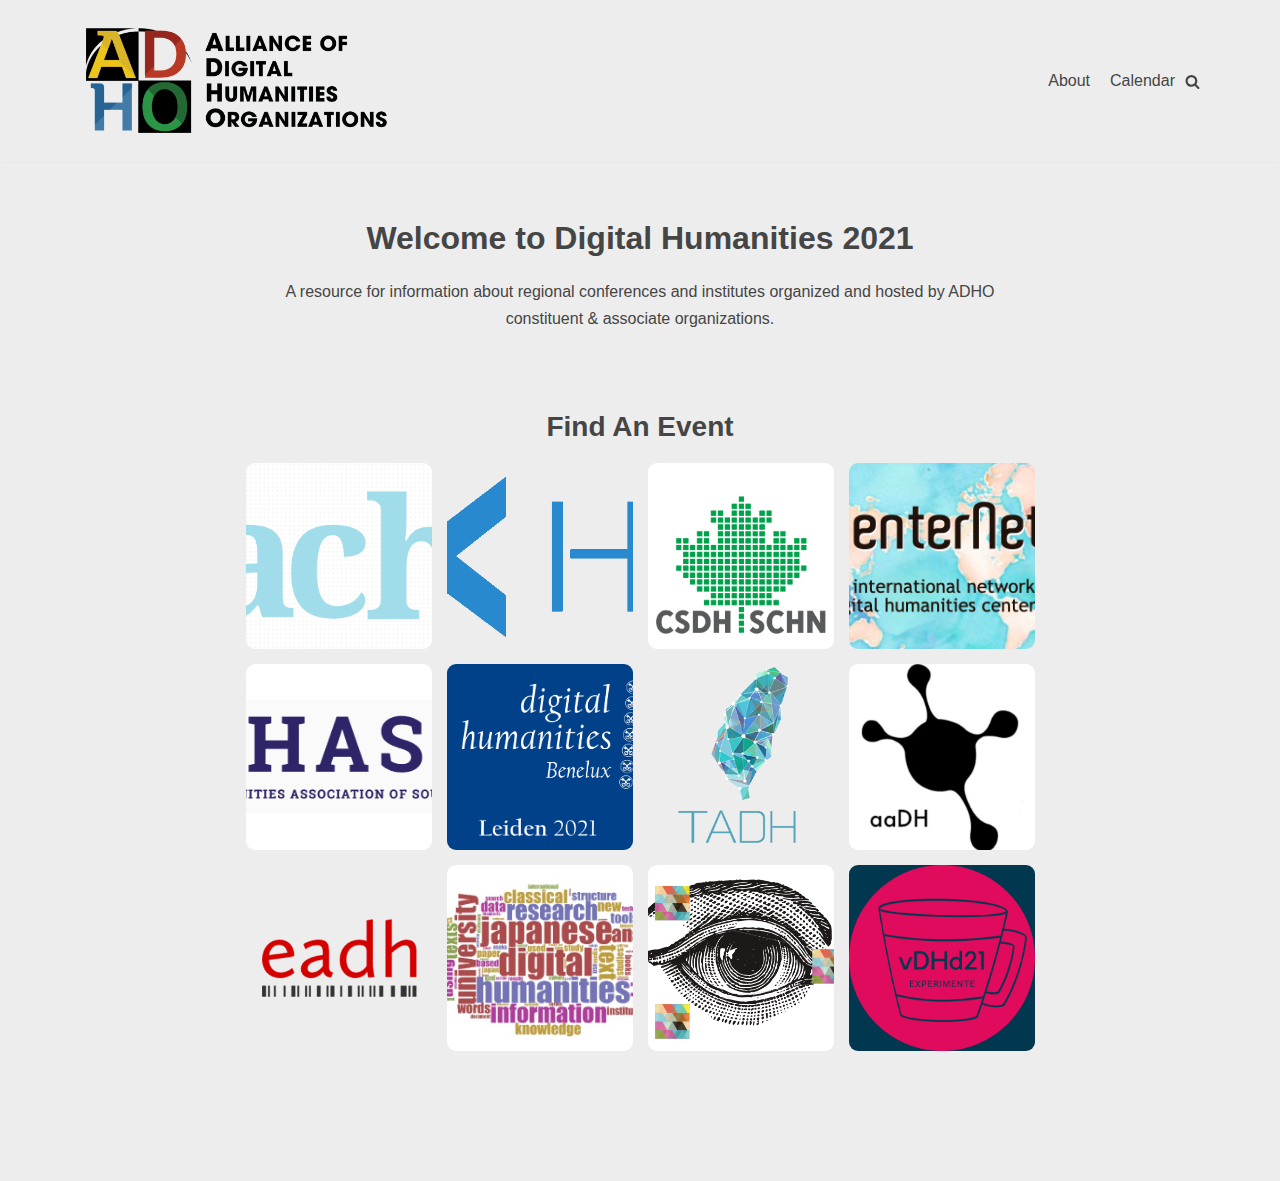
==== index.html @ ff05ca05 "Remove RSS feed" ====
<!DOCTYPE html>
<html lang="en-US">

<head>
	
	<meta charset="UTF-8">
	<meta name="viewport" content="width=device-width, initial-scale=1, minimum-scale=1">
	<link rel="profile" href="http://gmpg.org/xfn/11">
		<title>Digital Humanities 2021</title>
<meta name="robots" content="max-image-preview:large">
<script type="text/javascript">
window._wpemojiSettings = {"baseUrl":"https:\/\/s.w.org\/images\/core\/emoji\/14.0.0\/72x72\/","ext":".png","svgUrl":"https:\/\/s.w.org\/images\/core\/emoji\/14.0.0\/svg\/","svgExt":".svg","source":{"concatemoji":"httpsdh2021.adho.org\/wp-includes\/js\/wp-emoji-release.min.js?ver=6.1.1"}};
/*! This file is auto-generated */
!function(e,a,t){var n,r,o,i=a.createElement("canvas"),p=i.getContext&&i.getContext("2d");function s(e,t){var a=String.fromCharCode,e=(p.clearRect(0,0,i.width,i.height),p.fillText(a.apply(this,e),0,0),i.toDataURL());return p.clearRect(0,0,i.width,i.height),p.fillText(a.apply(this,t),0,0),e===i.toDataURL()}function c(e){var t=a.createElement("script");t.src=e,t.defer=t.type="text/javascript",a.getElementsByTagName("head")[0].appendChild(t)}for(o=Array("flag","emoji"),t.supports={everything:!0,everythingExceptFlag:!0},r=0;r<o.length;r++)t.supports[o[r]]=function(e){if(p&&p.fillText)switch(p.textBaseline="top",p.font="600 32px Arial",e){case"flag":return s([127987,65039,8205,9895,65039],[127987,65039,8203,9895,65039])?!1:!s([55356,56826,55356,56819],[55356,56826,8203,55356,56819])&&!s([55356,57332,56128,56423,56128,56418,56128,56421,56128,56430,56128,56423,56128,56447],[55356,57332,8203,56128,56423,8203,56128,56418,8203,56128,56421,8203,56128,56430,8203,56128,56423,8203,56128,56447]);case"emoji":return!s([129777,127995,8205,129778,127999],[129777,127995,8203,129778,127999])}return!1}(o[r]),t.supports.everything=t.supports.everything&&t.supports[o[r]],"flag"!==o[r]&&(t.supports.everythingExceptFlag=t.supports.everythingExceptFlag&&t.supports[o[r]]);t.supports.everythingExceptFlag=t.supports.everythingExceptFlag&&!t.supports.flag,t.DOMReady=!1,t.readyCallback=function(){t.DOMReady=!0},t.supports.everything||(n=function(){t.readyCallback()},a.addEventListener?(a.addEventListener("DOMContentLoaded",n,!1),e.addEventListener("load",n,!1)):(e.attachEvent("onload",n),a.attachEvent("onreadystatechange",function(){"complete"===a.readyState&&t.readyCallback()})),(e=t.source||{}).concatemoji?c(e.concatemoji):e.wpemoji&&e.twemoji&&(c(e.twemoji),c(e.wpemoji)))}(window,document,window._wpemojiSettings);
</script>
<style type="text/css">img.wp-smiley,
img.emoji {
	display: inline !important;
	border: none !important;
	box-shadow: none !important;
	height: 1em !important;
	width: 1em !important;
	margin: 0 0.07em !important;
	vertical-align: -0.1em !important;
	background: none !important;
	padding: 0 !important;
}</style>
	<style id="vp-dynamic-styles-2anGKs-inline-css" type="text/css">.vp-id-2anGKs .vp-portfolio__items { --vp-items__gap: 15px; } .vp-id-2anGKs .vp-portfolio__items-style-fade { --vp-items-style-fade--image__border-radius: 9px; }</style>
<link rel="stylesheet" id="visual-portfolio-css" href="/wp-content/plugins/visual-portfolio/assets/css/main.min.css?ver=2.21.2" type="text/css" media="all">
<link rel="stylesheet" id="visual-portfolio-layout-tiles-css" href="/wp-content/plugins/visual-portfolio/assets/css/layout-tiles.min.css?ver=2.21.2" type="text/css" media="all">
<link rel="stylesheet" id="simplebar-css" href="/wp-content/plugins/visual-portfolio/assets/vendor/simplebar/dist/simplebar.min.css?ver=5.3.0" type="text/css" media="all">
<link rel="stylesheet" id="visual-portfolio-custom-scrollbar-css" href="/wp-content/plugins/visual-portfolio/assets/css/custom-scrollbar.min.css?ver=2.21.2" type="text/css" media="all">
<link rel="stylesheet" id="visual-portfolio-items-style-fade-css" href="/wp-content/plugins/visual-portfolio/templates/items-list/items-style/fade/style.min.css?ver=2.21.2" type="text/css" media="all">
<link rel="stylesheet" id="visual-portfolio-pagination-minimal-css" href="/wp-content/plugins/visual-portfolio/templates/items-list/pagination/minimal/style.min.css?ver=2.21.2" type="text/css" media="all">
<link rel="stylesheet" id="visual-portfolio-notices-default-css" href="/wp-content/plugins/visual-portfolio/templates/notices/style.min.css?ver=2.21.2" type="text/css" media="all">
<link rel="stylesheet" id="wp-block-library-css" href="/wp-includes/css/dist/block-library/style.min.css?ver=6.1.1" type="text/css" media="all">
<link rel="stylesheet" id="classic-theme-styles-css" href="/wp-includes/css/classic-themes.min.css?ver=1" type="text/css" media="all">
<style id="global-styles-inline-css" type="text/css">body{--wp--preset--color--black: #000000;--wp--preset--color--cyan-bluish-gray: #abb8c3;--wp--preset--color--white: #ffffff;--wp--preset--color--pale-pink: #f78da7;--wp--preset--color--vivid-red: #cf2e2e;--wp--preset--color--luminous-vivid-orange: #ff6900;--wp--preset--color--luminous-vivid-amber: #fcb900;--wp--preset--color--light-green-cyan: #7bdcb5;--wp--preset--color--vivid-green-cyan: #00d084;--wp--preset--color--pale-cyan-blue: #8ed1fc;--wp--preset--color--vivid-cyan-blue: #0693e3;--wp--preset--color--vivid-purple: #9b51e0;--wp--preset--color--neve-link-color: var(--nv-primary-accent);--wp--preset--color--neve-link-hover-color: var(--nv-secondary-accent);--wp--preset--color--nv-site-bg: var(--nv-site-bg);--wp--preset--color--nv-light-bg: var(--nv-light-bg);--wp--preset--color--nv-dark-bg: var(--nv-dark-bg);--wp--preset--color--neve-text-color: var(--nv-text-color);--wp--preset--color--nv-text-dark-bg: var(--nv-text-dark-bg);--wp--preset--color--nv-c-1: var(--nv-c-1);--wp--preset--color--nv-c-2: var(--nv-c-2);--wp--preset--gradient--vivid-cyan-blue-to-vivid-purple: linear-gradient(135deg,rgba(6,147,227,1) 0%,rgb(155,81,224) 100%);--wp--preset--gradient--light-green-cyan-to-vivid-green-cyan: linear-gradient(135deg,rgb(122,220,180) 0%,rgb(0,208,130) 100%);--wp--preset--gradient--luminous-vivid-amber-to-luminous-vivid-orange: linear-gradient(135deg,rgba(252,185,0,1) 0%,rgba(255,105,0,1) 100%);--wp--preset--gradient--luminous-vivid-orange-to-vivid-red: linear-gradient(135deg,rgba(255,105,0,1) 0%,rgb(207,46,46) 100%);--wp--preset--gradient--very-light-gray-to-cyan-bluish-gray: linear-gradient(135deg,rgb(238,238,238) 0%,rgb(169,184,195) 100%);--wp--preset--gradient--cool-to-warm-spectrum: linear-gradient(135deg,rgb(74,234,220) 0%,rgb(151,120,209) 20%,rgb(207,42,186) 40%,rgb(238,44,130) 60%,rgb(251,105,98) 80%,rgb(254,248,76) 100%);--wp--preset--gradient--blush-light-purple: linear-gradient(135deg,rgb(255,206,236) 0%,rgb(152,150,240) 100%);--wp--preset--gradient--blush-bordeaux: linear-gradient(135deg,rgb(254,205,165) 0%,rgb(254,45,45) 50%,rgb(107,0,62) 100%);--wp--preset--gradient--luminous-dusk: linear-gradient(135deg,rgb(255,203,112) 0%,rgb(199,81,192) 50%,rgb(65,88,208) 100%);--wp--preset--gradient--pale-ocean: linear-gradient(135deg,rgb(255,245,203) 0%,rgb(182,227,212) 50%,rgb(51,167,181) 100%);--wp--preset--gradient--electric-grass: linear-gradient(135deg,rgb(202,248,128) 0%,rgb(113,206,126) 100%);--wp--preset--gradient--midnight: linear-gradient(135deg,rgb(2,3,129) 0%,rgb(40,116,252) 100%);--wp--preset--duotone--dark-grayscale: url('#wp-duotone-dark-grayscale');--wp--preset--duotone--grayscale: url('#wp-duotone-grayscale');--wp--preset--duotone--purple-yellow: url('#wp-duotone-purple-yellow');--wp--preset--duotone--blue-red: url('#wp-duotone-blue-red');--wp--preset--duotone--midnight: url('#wp-duotone-midnight');--wp--preset--duotone--magenta-yellow: url('#wp-duotone-magenta-yellow');--wp--preset--duotone--purple-green: url('#wp-duotone-purple-green');--wp--preset--duotone--blue-orange: url('#wp-duotone-blue-orange');--wp--preset--font-size--small: 13px;--wp--preset--font-size--medium: 20px;--wp--preset--font-size--large: 36px;--wp--preset--font-size--x-large: 42px;}.has-black-color{color: var(--wp--preset--color--black) !important;}.has-cyan-bluish-gray-color{color: var(--wp--preset--color--cyan-bluish-gray) !important;}.has-white-color{color: var(--wp--preset--color--white) !important;}.has-pale-pink-color{color: var(--wp--preset--color--pale-pink) !important;}.has-vivid-red-color{color: var(--wp--preset--color--vivid-red) !important;}.has-luminous-vivid-orange-color{color: var(--wp--preset--color--luminous-vivid-orange) !important;}.has-luminous-vivid-amber-color{color: var(--wp--preset--color--luminous-vivid-amber) !important;}.has-light-green-cyan-color{color: var(--wp--preset--color--light-green-cyan) !important;}.has-vivid-green-cyan-color{color: var(--wp--preset--color--vivid-green-cyan) !important;}.has-pale-cyan-blue-color{color: var(--wp--preset--color--pale-cyan-blue) !important;}.has-vivid-cyan-blue-color{color: var(--wp--preset--color--vivid-cyan-blue) !important;}.has-vivid-purple-color{color: var(--wp--preset--color--vivid-purple) !important;}.has-black-background-color{background-color: var(--wp--preset--color--black) !important;}.has-cyan-bluish-gray-background-color{background-color: var(--wp--preset--color--cyan-bluish-gray) !important;}.has-white-background-color{background-color: var(--wp--preset--color--white) !important;}.has-pale-pink-background-color{background-color: var(--wp--preset--color--pale-pink) !important;}.has-vivid-red-background-color{background-color: var(--wp--preset--color--vivid-red) !important;}.has-luminous-vivid-orange-background-color{background-color: var(--wp--preset--color--luminous-vivid-orange) !important;}.has-luminous-vivid-amber-background-color{background-color: var(--wp--preset--color--luminous-vivid-amber) !important;}.has-light-green-cyan-background-color{background-color: var(--wp--preset--color--light-green-cyan) !important;}.has-vivid-green-cyan-background-color{background-color: var(--wp--preset--color--vivid-green-cyan) !important;}.has-pale-cyan-blue-background-color{background-color: var(--wp--preset--color--pale-cyan-blue) !important;}.has-vivid-cyan-blue-background-color{background-color: var(--wp--preset--color--vivid-cyan-blue) !important;}.has-vivid-purple-background-color{background-color: var(--wp--preset--color--vivid-purple) !important;}.has-black-border-color{border-color: var(--wp--preset--color--black) !important;}.has-cyan-bluish-gray-border-color{border-color: var(--wp--preset--color--cyan-bluish-gray) !important;}.has-white-border-color{border-color: var(--wp--preset--color--white) !important;}.has-pale-pink-border-color{border-color: var(--wp--preset--color--pale-pink) !important;}.has-vivid-red-border-color{border-color: var(--wp--preset--color--vivid-red) !important;}.has-luminous-vivid-orange-border-color{border-color: var(--wp--preset--color--luminous-vivid-orange) !important;}.has-luminous-vivid-amber-border-color{border-color: var(--wp--preset--color--luminous-vivid-amber) !important;}.has-light-green-cyan-border-color{border-color: var(--wp--preset--color--light-green-cyan) !important;}.has-vivid-green-cyan-border-color{border-color: var(--wp--preset--color--vivid-green-cyan) !important;}.has-pale-cyan-blue-border-color{border-color: var(--wp--preset--color--pale-cyan-blue) !important;}.has-vivid-cyan-blue-border-color{border-color: var(--wp--preset--color--vivid-cyan-blue) !important;}.has-vivid-purple-border-color{border-color: var(--wp--preset--color--vivid-purple) !important;}.has-vivid-cyan-blue-to-vivid-purple-gradient-background{background: var(--wp--preset--gradient--vivid-cyan-blue-to-vivid-purple) !important;}.has-light-green-cyan-to-vivid-green-cyan-gradient-background{background: var(--wp--preset--gradient--light-green-cyan-to-vivid-green-cyan) !important;}.has-luminous-vivid-amber-to-luminous-vivid-orange-gradient-background{background: var(--wp--preset--gradient--luminous-vivid-amber-to-luminous-vivid-orange) !important;}.has-luminous-vivid-orange-to-vivid-red-gradient-background{background: var(--wp--preset--gradient--luminous-vivid-orange-to-vivid-red) !important;}.has-very-light-gray-to-cyan-bluish-gray-gradient-background{background: var(--wp--preset--gradient--very-light-gray-to-cyan-bluish-gray) !important;}.has-cool-to-warm-spectrum-gradient-background{background: var(--wp--preset--gradient--cool-to-warm-spectrum) !important;}.has-blush-light-purple-gradient-background{background: var(--wp--preset--gradient--blush-light-purple) !important;}.has-blush-bordeaux-gradient-background{background: var(--wp--preset--gradient--blush-bordeaux) !important;}.has-luminous-dusk-gradient-background{background: var(--wp--preset--gradient--luminous-dusk) !important;}.has-pale-ocean-gradient-background{background: var(--wp--preset--gradient--pale-ocean) !important;}.has-electric-grass-gradient-background{background: var(--wp--preset--gradient--electric-grass) !important;}.has-midnight-gradient-background{background: var(--wp--preset--gradient--midnight) !important;}.has-small-font-size{font-size: var(--wp--preset--font-size--small) !important;}.has-medium-font-size{font-size: var(--wp--preset--font-size--medium) !important;}.has-large-font-size{font-size: var(--wp--preset--font-size--large) !important;}.has-x-large-font-size{font-size: var(--wp--preset--font-size--x-large) !important;}
.wp-block-navigation a:where(:not(.wp-element-button)){color: inherit;}
:where(.wp-block-columns.is-layout-flex){gap: 2em;}
.wp-block-pullquote{font-size: 1.5em;line-height: 1.6;}</style>
<link rel="stylesheet" id="ctf_styles-css" href="/wp-content/plugins/custom-twitter-feeds/css/ctf-styles.min.css?ver=2.0.3" type="text/css" media="all">
<link rel="stylesheet" id="neve-style-css" href="/wp-content/themes/neve/assets/css/style-legacy.min.css?ver=3.4.9" type="text/css" media="all">
<style id="neve-style-inline-css" type="text/css">.header-menu-sidebar-inner li.menu-item-nav-search { display: none; }
		[data-row-id] .row { display: flex !important; align-items: center; flex-wrap: unset;}
		@media (max-width: 960px) { .footer--row .row { flex-direction: column; } }
.nv-meta-list li.meta:not(:last-child):after { content:"/" }.nv-meta-list .no-mobile{
			display:none;
		}.nv-meta-list li.last::after{
			content: ""!important;
		}@media (min-width: 769px) {
			.nv-meta-list .no-mobile {
				display: inline-block;
			}
			.nv-meta-list li.last:not(:last-child)::after {
		 		content: "/" !important;
			}
		}
 .container{ max-width: 748px; } .alignfull > [class*="__inner-container"], .alignwide > [class*="__inner-container"]{ max-width:718px;margin:auto } .button.button-primary, button, input[type=button], .btn, input[type="submit"], /* Buttons in navigation */ ul[id^="nv-primary-navigation"] li.button.button-primary > a, .menu li.button.button-primary > a, .wp-block-button.is-style-primary .wp-block-button__link, .wc-block-grid .wp-block-button .wp-block-button__link, form input[type="submit"], form button[type="submit"]{ background-color: var(--nv-primary-accent);color: #ffffff;border-radius:3px 3px 3px 3px;border:none;border-width:1px 1px 1px 1px; } .button.button-primary:hover, ul[id^="nv-primary-navigation"] li.button.button-primary > a:hover, .menu li.button.button-primary > a:hover, .wp-block-button.is-style-primary .wp-block-button__link:hover, .wc-block-grid .wp-block-button .wp-block-button__link:hover, form input[type="submit"]:hover, form button[type="submit"]:hover{ background-color: var(--nv-primary-accent);color: #ffffff; } .button.button-secondary:not(.secondary-default), .wp-block-button.is-style-secondary .wp-block-button__link{ background-color: var(--nv-primary-accent);color: #ffffff;border-radius:3px 3px 3px 3px;border:none;border-width:1px 1px 1px 1px; } .button.button-secondary.secondary-default{ background-color: var(--nv-primary-accent);color: #ffffff;border-radius:3px 3px 3px 3px;border:none;border-width:1px 1px 1px 1px; } .button.button-secondary:not(.secondary-default):hover, .wp-block-button.is-style-secondary .wp-block-button__link:hover{ background-color: var(--nv-primary-accent);color: #ffffff; } .button.button-secondary.secondary-default:hover{ background-color: var(--nv-primary-accent);color: #ffffff; } form input:read-write, form textarea, form select, form select option, form.wp-block-search input.wp-block-search__input, .widget select{ color: var(--nv-text-color); } form.search-form input:read-write{ padding-right:45px !important; } .global-styled{ --bgcolor: var(--nv-site-bg); } .header-main-inner,.header-main-inner a:not(.button),.header-main-inner .navbar-toggle{ color: var(--nv-text-color); } .header-main-inner .nv-icon svg,.header-main-inner .nv-contact-list svg{ fill: var(--nv-text-color); } .header-main-inner .icon-bar{ background-color: var(--nv-text-color); } .hfg_header .header-main-inner .nav-ul .sub-menu{ background-color: var(--nv-site-bg); } .hfg_header .header-main-inner{ background-color: var(--nv-site-bg); } .header-menu-sidebar .header-menu-sidebar-bg,.header-menu-sidebar .header-menu-sidebar-bg a:not(.button),.header-menu-sidebar .header-menu-sidebar-bg .navbar-toggle{ color: var(--nv-text-color); } .header-menu-sidebar .header-menu-sidebar-bg .nv-icon svg,.header-menu-sidebar .header-menu-sidebar-bg .nv-contact-list svg{ fill: var(--nv-text-color); } .header-menu-sidebar .header-menu-sidebar-bg .icon-bar{ background-color: var(--nv-text-color); } .hfg_header .header-menu-sidebar .header-menu-sidebar-bg .nav-ul .sub-menu{ background-color: var(--nv-site-bg); } .hfg_header .header-menu-sidebar .header-menu-sidebar-bg{ background-color: var(--nv-site-bg); } .header-menu-sidebar{ width: 360px; } .builder-item--logo .site-logo img{ max-width: 150px; } .builder-item--logo .site-logo{ padding:10px 0px 10px 0px; } .builder-item--logo{ margin:0px 0px 0px 0px; } .builder-item--nav-icon .navbar-toggle{ padding:10px 15px 10px 15px; } .builder-item--nav-icon{ margin:0px 0px 0px 0px; } .builder-item--primary-menu .nav-menu-primary > .nav-ul li:not(.woocommerce-mini-cart-item) > a,.builder-item--primary-menu .nav-menu-primary > .nav-ul .has-caret > a,.builder-item--primary-menu .nav-menu-primary > .nav-ul .neve-mm-heading span,.builder-item--primary-menu .nav-menu-primary > .nav-ul .has-caret{ color: var(--nv-text-color); } .builder-item--primary-menu .nav-menu-primary > .nav-ul li:not(.woocommerce-mini-cart-item) > a:after,.builder-item--primary-menu .nav-menu-primary > .nav-ul li > .has-caret > a:after{ background-color: var(--nv-secondary-accent); } .builder-item--primary-menu .nav-menu-primary > .nav-ul li:not(.woocommerce-mini-cart-item):hover > a,.builder-item--primary-menu .nav-menu-primary > .nav-ul li:hover > .has-caret > a,.builder-item--primary-menu .nav-menu-primary > .nav-ul li:hover > .has-caret{ color: var(--nv-secondary-accent); } .builder-item--primary-menu .nav-menu-primary > .nav-ul li:hover > .has-caret svg{ fill: var(--nv-secondary-accent); } .builder-item--primary-menu .nav-menu-primary > .nav-ul li.current-menu-item > a,.builder-item--primary-menu .nav-menu-primary > .nav-ul li.current_page_item > a,.builder-item--primary-menu .nav-menu-primary > .nav-ul li.current_page_item > .has-caret > a{ color: var(--nv-primary-accent); } .builder-item--primary-menu .nav-menu-primary > .nav-ul li.current-menu-item > .has-caret svg{ fill: var(--nv-primary-accent); } .builder-item--primary-menu .nav-ul > li:not(:last-of-type){ margin-right:20px; } .builder-item--primary-menu .style-full-height .nav-ul li:not(.menu-item-nav-search):not(.menu-item-nav-cart):hover > a:after{ width: calc(100% + 20px); } .builder-item--primary-menu .nav-ul li a, .builder-item--primary-menu .neve-mm-heading span{ min-height: 25px; } .builder-item--primary-menu{ font-size: 1em; line-height: 1.6em; letter-spacing: 0px; font-weight: 500; text-transform: none;padding:0px 0px 0px 0px;margin:0px 0px 0px 0px; } .builder-item--primary-menu svg{ width: 1em;height: 1em; } .builder-item--header_search_responsive a.nv-search.nv-icon > svg{ width: 15px;height: 15px; } .builder-item--header_search_responsive input[type=submit],.builder-item--header_search_responsive .nv-search-icon-wrap{ width: 14px; } .builder-item--header_search_responsive .nv-nav-search .search-form input[type=search]{ height: 40px; font-size: 14px;padding-right:50px;border-width:1px 1px 1px 1px;border-radius:1px 1px 1px 1px; } .builder-item--header_search_responsive .nv-search-icon-wrap .nv-icon svg{ width: 14px;height: 14px; } .builder-item--header_search_responsive .close-responsive-search svg{ width: 14px;height: 14px; } .builder-item--header_search_responsive{ padding:0px 10px 0px 10px;margin:0px 0px 0px 0px; } .footer-bottom-inner{ background-color: var(--nv-site-bg); } .footer-bottom-inner,.footer-bottom-inner a:not(.button),.footer-bottom-inner .navbar-toggle{ color: var(--nv-text-color); } .footer-bottom-inner .nv-icon svg,.footer-bottom-inner .nv-contact-list svg{ fill: var(--nv-text-color); } .footer-bottom-inner .icon-bar{ background-color: var(--nv-text-color); } .footer-bottom-inner .nav-ul .sub-menu{ background-color: var(--nv-site-bg); } @media(min-width: 576px){ .container{ max-width: 992px; } .header-menu-sidebar{ width: 360px; } .builder-item--logo .site-logo img{ max-width: 250px; } .builder-item--logo .site-logo{ padding:10px 0px 10px 0px; } .builder-item--logo{ margin:0px 0px 0px 0px; } .builder-item--nav-icon .navbar-toggle{ padding:10px 15px 10px 15px; } .builder-item--nav-icon{ margin:0px 0px 0px 0px; } .builder-item--primary-menu .nav-ul > li:not(:last-of-type){ margin-right:20px; } .builder-item--primary-menu .style-full-height .nav-ul li:not(.menu-item-nav-search):not(.menu-item-nav-cart):hover > a:after{ width: calc(100% + 20px); } .builder-item--primary-menu .nav-ul li a, .builder-item--primary-menu .neve-mm-heading span{ min-height: 25px; } .builder-item--primary-menu{ font-size: 1em; line-height: 1.6em; letter-spacing: 0px;padding:0px 0px 0px 0px;margin:0px 0px 0px 0px; } .builder-item--primary-menu svg{ width: 1em;height: 1em; } .builder-item--header_search_responsive input[type=submit],.builder-item--header_search_responsive .nv-search-icon-wrap{ width: 14px; } .builder-item--header_search_responsive .nv-nav-search .search-form input[type=search]{ height: 40px; font-size: 14px;padding-right:50px;border-width:1px 1px 1px 1px;border-radius:1px 1px 1px 1px; } .builder-item--header_search_responsive .nv-search-icon-wrap .nv-icon svg{ width: 14px;height: 14px; } .builder-item--header_search_responsive .close-responsive-search svg{ width: 14px;height: 14px; } .builder-item--header_search_responsive{ padding:0px 10px 0px 10px;margin:0px 0px 0px 0px; } }@media(min-width: 960px){ .container{ max-width: 1170px; } #content .container .col, #content .container-fluid .col{ max-width: 70%; } .alignfull > [class*="__inner-container"], .alignwide > [class*="__inner-container"]{ max-width:789px } .container-fluid .alignfull > [class*="__inner-container"], .container-fluid .alignwide > [class*="__inner-container"]{ max-width:calc(70% + 15px) } .nv-sidebar-wrap, .nv-sidebar-wrap.shop-sidebar{ max-width: 30%; } .header-menu-sidebar{ width: 360px; } .builder-item--logo .site-logo img{ max-width: 350px; } .builder-item--logo .site-logo{ padding:10px 0px 10px 0px; } .builder-item--logo{ margin:0px 0px 0px 0px; } .builder-item--nav-icon .navbar-toggle{ padding:10px 15px 10px 15px; } .builder-item--nav-icon{ margin:0px 0px 0px 0px; } .builder-item--primary-menu .nav-ul > li:not(:last-of-type){ margin-right:20px; } .builder-item--primary-menu .style-full-height .nav-ul li:not(.menu-item-nav-search):not(.menu-item-nav-cart) > a:after{ left:-10px;right:-10px } .builder-item--primary-menu .style-full-height .nav-ul li:not(.menu-item-nav-search):not(.menu-item-nav-cart):hover > a:after{ width: calc(100% + 20px); } .builder-item--primary-menu .nav-ul li a, .builder-item--primary-menu .neve-mm-heading span{ min-height: 25px; } .builder-item--primary-menu{ font-size: 1em; line-height: 1.6em; letter-spacing: 0px;padding:0px 0px 0px 0px;margin:0px 0px 0px 0px; } .builder-item--primary-menu svg{ width: 1em;height: 1em; } .builder-item--header_search_responsive input[type=submit],.builder-item--header_search_responsive .nv-search-icon-wrap{ width: 14px; } .builder-item--header_search_responsive .nv-nav-search .search-form input[type=search]{ height: 40px; font-size: 14px;padding-right:50px;border-width:1px 1px 1px 1px;border-radius:1px 1px 1px 1px; } .builder-item--header_search_responsive .nv-search-icon-wrap .nv-icon svg{ width: 14px;height: 14px; } .builder-item--header_search_responsive .close-responsive-search svg{ width: 14px;height: 14px; } .builder-item--header_search_responsive{ padding:0px 10px 0px 10px;margin:0px 0px 0px 0px; } }:root{--nv-primary-accent:#286493;--nv-secondary-accent:#95271e;--nv-site-bg:#ededed;--nv-light-bg:#ededed;--nv-dark-bg:#555555;--nv-text-color:#454545;--nv-text-dark-bg:#ededed;--nv-c-1:#236934;--nv-c-2:#dab428;--nv-fallback-ff:Arial, Helvetica, sans-serif;}</style>
<link rel="stylesheet" id="simcal-qtip-css" href="/wp-content/plugins/google-calendar-events/assets/css/vendor/jquery.qtip.min.css?ver=3.1.36" type="text/css" media="all">
<link rel="stylesheet" id="simcal-default-calendar-grid-css" href="/wp-content/plugins/google-calendar-events/assets/css/default-calendar-grid.min.css?ver=3.1.36" type="text/css" media="all">
<link rel="stylesheet" id="simcal-default-calendar-list-css" href="/wp-content/plugins/google-calendar-events/assets/css/default-calendar-list.min.css?ver=3.1.36" type="text/css" media="all">
<script type="text/javascript" src="/wp-includes/js/jquery/jquery.min.js?ver=3.6.1" id="jquery-core-js"></script>
<script type="text/javascript" src="/wp-includes/js/jquery/jquery-migrate.min.js?ver=3.3.2" id="jquery-migrate-js"></script>
<link rel="https://api.w.org/" href="/wp-json/">
<link rel="alternate" type="application/json" href="/wp-json/wp/v2/pages/111">
<link rel="EditURI" type="application/rsd+xml" title="RSD" href="/xmlrpc.php?rsd">
<link rel="wlwmanifest" type="application/wlwmanifest+xml" href="/wp-includes/wlwmanifest.xml">
<meta name="generator" content="WordPress 6.1.1">
<link rel="canonical" href="/">
<link rel="shortlink" href="/">
<link rel="alternate" type="application/json+oembed" href="/wp-json/oembed/1.0/embed?url=https%3A%2F%2F%2F">
<link rel="alternate" type="text/xml+oembed" href="/wp-json/oembed/1.0/embed?url=https%3A%2F%2F%2F&#038;format=xml">
<script type="text/javascript">
/* <![CDATA[ */
var VPData = {"__":{"couldnt_retrieve_vp":"Couldn't retrieve Visual Portfolio ID.","pswp_close":"Close (Esc)","pswp_share":"Share","pswp_fs":"Toggle fullscreen","pswp_zoom":"Zoom in\/out","pswp_prev":"Previous (arrow left)","pswp_next":"Next (arrow right)","pswp_share_fb":"Share on Facebook","pswp_share_tw":"Tweet","pswp_share_pin":"Pin it","fancybox_close":"Close","fancybox_next":"Next","fancybox_prev":"Previous","fancybox_error":"The requested content cannot be loaded. <br \/> Please try again later.","fancybox_play_start":"Start slideshow","fancybox_play_stop":"Pause slideshow","fancybox_full_screen":"Full screen","fancybox_thumbs":"Thumbnails","fancybox_download":"Download","fancybox_share":"Share","fancybox_zoom":"Zoom"},"settingsPopupGallery":{"enable_on_wordpress_images":false,"vendor":"fancybox","deep_linking":false,"deep_linking_url_to_share_images":false,"show_arrows":true,"show_counter":true,"show_zoom_button":true,"show_fullscreen_button":true,"show_share_button":true,"show_close_button":true,"show_thumbs":true,"show_download_button":false,"show_slideshow":false,"click_to_zoom":true},"screenSizes":[320,576,768,992,1200]};
/* ]]> */
</script>
        <noscript>
            <style type="text/css">.vp-portfolio__preloader-wrap{display:none}.vp-portfolio__items-wrap,.vp-portfolio__filter-wrap,.vp-portfolio__sort-wrap,.vp-portfolio__pagination-wrap{visibility:visible;opacity:1}.vp-portfolio__item .vp-portfolio__item-img noscript+img{display:none}.vp-portfolio__thumbnails-wrap{display:none}</style>
        </noscript>
        <link rel="icon" href="/wp-content/uploads/2021/03/cropped-cropped-adho-logo-square-32x32.png" sizes="32x32">
<link rel="icon" href="/wp-content/uploads/2021/03/cropped-cropped-adho-logo-square-192x192.png" sizes="192x192">
<link rel="apple-touch-icon" href="/wp-content/uploads/2021/03/cropped-cropped-adho-logo-square-180x180.png">
<meta name="msapplication-TileImage" content="/wp-content/uploads/2021/03/cropped-cropped-adho-logo-square-270x270.png">

	</head>

<body class="home page-template-default page page-id-111 wp-custom-logo  nv-sidebar-full-width nv-without-title menu_sidebar_slide_left" id="neve_body">
<svg xmlns="http://www.w3.org/2000/svg" viewbox="0 0 0 0" width="0" height="0" focusable="false" role="none" style="visibility: hidden; position: absolute; left: -9999px; overflow: hidden;"><defs><filter id="wp-duotone-dark-grayscale"><fecolormatrix color-interpolation-filters="sRGB" type="matrix" values=" .299 .587 .114 0 0 .299 .587 .114 0 0 .299 .587 .114 0 0 .299 .587 .114 0 0 "></fecolormatrix><fecomponenttransfer color-interpolation-filters="sRGB"><fefuncr type="table" tablevalues="0 0.49803921568627"></fefuncr><fefuncg type="table" tablevalues="0 0.49803921568627"></fefuncg><fefuncb type="table" tablevalues="0 0.49803921568627"></fefuncb><fefunca type="table" tablevalues="1 1"></fefunca></fecomponenttransfer><fecomposite in2="SourceGraphic" operator="in"></fecomposite></filter></defs></svg><svg xmlns="http://www.w3.org/2000/svg" viewbox="0 0 0 0" width="0" height="0" focusable="false" role="none" style="visibility: hidden; position: absolute; left: -9999px; overflow: hidden;"><defs><filter id="wp-duotone-grayscale"><fecolormatrix color-interpolation-filters="sRGB" type="matrix" values=" .299 .587 .114 0 0 .299 .587 .114 0 0 .299 .587 .114 0 0 .299 .587 .114 0 0 "></fecolormatrix><fecomponenttransfer color-interpolation-filters="sRGB"><fefuncr type="table" tablevalues="0 1"></fefuncr><fefuncg type="table" tablevalues="0 1"></fefuncg><fefuncb type="table" tablevalues="0 1"></fefuncb><fefunca type="table" tablevalues="1 1"></fefunca></fecomponenttransfer><fecomposite in2="SourceGraphic" operator="in"></fecomposite></filter></defs></svg><svg xmlns="http://www.w3.org/2000/svg" viewbox="0 0 0 0" width="0" height="0" focusable="false" role="none" style="visibility: hidden; position: absolute; left: -9999px; overflow: hidden;"><defs><filter id="wp-duotone-purple-yellow"><fecolormatrix color-interpolation-filters="sRGB" type="matrix" values=" .299 .587 .114 0 0 .299 .587 .114 0 0 .299 .587 .114 0 0 .299 .587 .114 0 0 "></fecolormatrix><fecomponenttransfer color-interpolation-filters="sRGB"><fefuncr type="table" tablevalues="0.54901960784314 0.98823529411765"></fefuncr><fefuncg type="table" tablevalues="0 1"></fefuncg><fefuncb type="table" tablevalues="0.71764705882353 0.25490196078431"></fefuncb><fefunca type="table" tablevalues="1 1"></fefunca></fecomponenttransfer><fecomposite in2="SourceGraphic" operator="in"></fecomposite></filter></defs></svg><svg xmlns="http://www.w3.org/2000/svg" viewbox="0 0 0 0" width="0" height="0" focusable="false" role="none" style="visibility: hidden; position: absolute; left: -9999px; overflow: hidden;"><defs><filter id="wp-duotone-blue-red"><fecolormatrix color-interpolation-filters="sRGB" type="matrix" values=" .299 .587 .114 0 0 .299 .587 .114 0 0 .299 .587 .114 0 0 .299 .587 .114 0 0 "></fecolormatrix><fecomponenttransfer color-interpolation-filters="sRGB"><fefuncr type="table" tablevalues="0 1"></fefuncr><fefuncg type="table" tablevalues="0 0.27843137254902"></fefuncg><fefuncb type="table" tablevalues="0.5921568627451 0.27843137254902"></fefuncb><fefunca type="table" tablevalues="1 1"></fefunca></fecomponenttransfer><fecomposite in2="SourceGraphic" operator="in"></fecomposite></filter></defs></svg><svg xmlns="http://www.w3.org/2000/svg" viewbox="0 0 0 0" width="0" height="0" focusable="false" role="none" style="visibility: hidden; position: absolute; left: -9999px; overflow: hidden;"><defs><filter id="wp-duotone-midnight"><fecolormatrix color-interpolation-filters="sRGB" type="matrix" values=" .299 .587 .114 0 0 .299 .587 .114 0 0 .299 .587 .114 0 0 .299 .587 .114 0 0 "></fecolormatrix><fecomponenttransfer color-interpolation-filters="sRGB"><fefuncr type="table" tablevalues="0 0"></fefuncr><fefuncg type="table" tablevalues="0 0.64705882352941"></fefuncg><fefuncb type="table" tablevalues="0 1"></fefuncb><fefunca type="table" tablevalues="1 1"></fefunca></fecomponenttransfer><fecomposite in2="SourceGraphic" operator="in"></fecomposite></filter></defs></svg><svg xmlns="http://www.w3.org/2000/svg" viewbox="0 0 0 0" width="0" height="0" focusable="false" role="none" style="visibility: hidden; position: absolute; left: -9999px; overflow: hidden;"><defs><filter id="wp-duotone-magenta-yellow"><fecolormatrix color-interpolation-filters="sRGB" type="matrix" values=" .299 .587 .114 0 0 .299 .587 .114 0 0 .299 .587 .114 0 0 .299 .587 .114 0 0 "></fecolormatrix><fecomponenttransfer color-interpolation-filters="sRGB"><fefuncr type="table" tablevalues="0.78039215686275 1"></fefuncr><fefuncg type="table" tablevalues="0 0.94901960784314"></fefuncg><fefuncb type="table" tablevalues="0.35294117647059 0.47058823529412"></fefuncb><fefunca type="table" tablevalues="1 1"></fefunca></fecomponenttransfer><fecomposite in2="SourceGraphic" operator="in"></fecomposite></filter></defs></svg><svg xmlns="http://www.w3.org/2000/svg" viewbox="0 0 0 0" width="0" height="0" focusable="false" role="none" style="visibility: hidden; position: absolute; left: -9999px; overflow: hidden;"><defs><filter id="wp-duotone-purple-green"><fecolormatrix color-interpolation-filters="sRGB" type="matrix" values=" .299 .587 .114 0 0 .299 .587 .114 0 0 .299 .587 .114 0 0 .299 .587 .114 0 0 "></fecolormatrix><fecomponenttransfer color-interpolation-filters="sRGB"><fefuncr type="table" tablevalues="0.65098039215686 0.40392156862745"></fefuncr><fefuncg type="table" tablevalues="0 1"></fefuncg><fefuncb type="table" tablevalues="0.44705882352941 0.4"></fefuncb><fefunca type="table" tablevalues="1 1"></fefunca></fecomponenttransfer><fecomposite in2="SourceGraphic" operator="in"></fecomposite></filter></defs></svg><svg xmlns="http://www.w3.org/2000/svg" viewbox="0 0 0 0" width="0" height="0" focusable="false" role="none" style="visibility: hidden; position: absolute; left: -9999px; overflow: hidden;"><defs><filter id="wp-duotone-blue-orange"><fecolormatrix color-interpolation-filters="sRGB" type="matrix" values=" .299 .587 .114 0 0 .299 .587 .114 0 0 .299 .587 .114 0 0 .299 .587 .114 0 0 "></fecolormatrix><fecomponenttransfer color-interpolation-filters="sRGB"><fefuncr type="table" tablevalues="0.098039215686275 1"></fefuncr><fefuncg type="table" tablevalues="0 0.66274509803922"></fefuncg><fefuncb type="table" tablevalues="0.84705882352941 0.41960784313725"></fefuncb><fefunca type="table" tablevalues="1 1"></fefunca></fecomponenttransfer><fecomposite in2="SourceGraphic" operator="in"></fecomposite></filter></defs></svg><div class="wrapper">
	
	<header class="header">
		<a class="neve-skip-link show-on-focus" href="#content">
			Skip to content		</a>
		<div id="header-grid" class="hfg_header site-header">
	
<nav class="header--row header-main hide-on-mobile hide-on-tablet layout-full-contained nv-navbar header--row" data-row-id="main" data-show-on="desktop">

	<div class="header--row-inner header-main-inner">
		<div class="container">
			<div class="row row--wrapper" data-section="hfg_header_layout_main">
				<div class="builder-item hfg-item-first col-4 desktop-left">
<div class="item--inner builder-item--logo" data-section="title_tagline" data-item-id="logo">
	
<div class="site-logo">
	<a class="brand" href="/" title="Digital Humanities 2021" aria-label="Digital Humanities 2021"><img width="5400" height="1950" src="/wp-content/uploads/2021/03/adho-logo_transparent.png" class="neve-site-logo skip-lazy" alt="" decoding="async" loading="lazy" data-variant="logo" srcset="/wp-content/uploads/2021/03/adho-logo_transparent.png 5400w, /wp-content/uploads/2021/03/adho-logo_transparent-300x108.png 300w, /wp-content/uploads/2021/03/adho-logo_transparent-1024x370.png 1024w, /wp-content/uploads/2021/03/adho-logo_transparent-768x277.png 768w, /wp-content/uploads/2021/03/adho-logo_transparent-500x181.png 500w, /wp-content/uploads/2021/03/adho-logo_transparent-800x289.png 800w, /wp-content/uploads/2021/03/adho-logo_transparent-1280x462.png 1280w, /wp-content/uploads/2021/03/adho-logo_transparent-1920x693.png 1920w, /wp-content/uploads/2021/03/adho-logo_transparent-1536x555.png 1536w, /wp-content/uploads/2021/03/adho-logo_transparent-2048x740.png 2048w" sizes="(max-width: 5400px) 100vw, 5400px"></a>
</div>

	</div>

</div>
<div class="builder-item has-nav hfg-item-last col-8 desktop-right hfg-is-group">
<div class="item--inner builder-item--primary-menu has_menu" data-section="header_menu_primary" data-item-id="primary-menu">
	<div class="nv-nav-wrap">
	<div role="navigation" class="nav-menu-primary" aria-label="Primary Menu">

		<ul id="nv-primary-navigation-main" class="primary-menu-ul nav-ul menu-">
<li id="menu-item-200" class="menu-item menu-item-type-post_type menu-item-object-page menu-item-200"><a href="/about/">About</a></li>
<li id="menu-item-268" class="menu-item menu-item-type-custom menu-item-object-custom menu-item-268"><a href="/calendar/calendar/">Calendar</a></li>
</ul>	</div>
</div>

	</div>

<div class="item--inner builder-item--header_search_responsive" data-section="header_search_responsive" data-item-id="header_search_responsive">
	<div class="nv-search-icon-component">
	<div class="menu-item-nav-search canvas">
		<a aria-label="Search" href="#" class="nv-icon nv-search">
				<svg width="15" height="15" viewbox="0 0 1792 1792" xmlns="http://www.w3.org/2000/svg"><path d="M1216 832q0-185-131.5-316.5t-316.5-131.5-316.5 131.5-131.5 316.5 131.5 316.5 316.5 131.5 316.5-131.5 131.5-316.5zm512 832q0 52-38 90t-90 38q-54 0-90-38l-343-342q-179 124-399 124-143 0-273.5-55.5t-225-150-150-225-55.5-273.5 55.5-273.5 150-225 225-150 273.5-55.5 273.5 55.5 225 150 150 225 55.5 273.5q0 220-124 399l343 343q37 37 37 90z"></path></svg>
			</a>		<div class="nv-nav-search" aria-label="search">
			<div class="form-wrap container responsive-search">
				
<form role="search" method="get" class="search-form" action="https://dh2021.adho.org/">
	<label>
		<span class="screen-reader-text">Search for...</span>
	</label>
	<input type="search" class="search-field" aria-label="Search" placeholder="Search for..." value="" name="s">
	<button type="submit" class="search-submit nv-submit" aria-label="Search">
		<span class="nv-search-icon-wrap">
			<span class="nv-icon nv-search">
				<svg width="15" height="15" viewbox="0 0 1792 1792" xmlns="http://www.w3.org/2000/svg"><path d="M1216 832q0-185-131.5-316.5t-316.5-131.5-316.5 131.5-131.5 316.5 131.5 316.5 316.5 131.5 316.5-131.5 131.5-316.5zm512 832q0 52-38 90t-90 38q-54 0-90-38l-343-342q-179 124-399 124-143 0-273.5-55.5t-225-150-150-225-55.5-273.5 55.5-273.5 150-225 225-150 273.5-55.5 273.5 55.5 225 150 150 225 55.5 273.5q0 220-124 399l343 343q37 37 37 90z"></path></svg>
			</span></span>
	</button>
	</form>
			</div>
							<div class="close-container container responsive-search">
					<button class="close-responsive-search" aria-label="Close">
						<svg width="50" height="50" viewbox="0 0 20 20" fill="#555555"><path d="M14.95 6.46L11.41 10l3.54 3.54l-1.41 1.41L10 11.42l-3.53 3.53l-1.42-1.42L8.58 10L5.05 6.47l1.42-1.42L10 8.58l3.54-3.53z"></path></svg>
					</button>
				</div>
					</div>
	</div>
</div>
	</div>

</div>							</div>
		</div>
	</div>
</nav>


<nav class="header--row header-main hide-on-desktop layout-full-contained nv-navbar header--row" data-row-id="main" data-show-on="mobile">

	<div class="header--row-inner header-main-inner">
		<div class="container">
			<div class="row row--wrapper" data-section="hfg_header_layout_main">
				<div class="builder-item hfg-item-first col-8 tablet-left mobile-left">
<div class="item--inner builder-item--logo" data-section="title_tagline" data-item-id="logo">
	
<div class="site-logo">
	<a class="brand" href="/" title="Digital Humanities 2021" aria-label="Digital Humanities 2021"><img width="5400" height="1950" src="/wp-content/uploads/2021/03/adho-logo_transparent.png" class="neve-site-logo skip-lazy" alt="" decoding="async" loading="lazy" data-variant="logo" srcset="/wp-content/uploads/2021/03/adho-logo_transparent.png 5400w, /wp-content/uploads/2021/03/adho-logo_transparent-300x108.png 300w, /wp-content/uploads/2021/03/adho-logo_transparent-1024x370.png 1024w, /wp-content/uploads/2021/03/adho-logo_transparent-768x277.png 768w, /wp-content/uploads/2021/03/adho-logo_transparent-500x181.png 500w, /wp-content/uploads/2021/03/adho-logo_transparent-800x289.png 800w, /wp-content/uploads/2021/03/adho-logo_transparent-1280x462.png 1280w, /wp-content/uploads/2021/03/adho-logo_transparent-1920x693.png 1920w, /wp-content/uploads/2021/03/adho-logo_transparent-1536x555.png 1536w, /wp-content/uploads/2021/03/adho-logo_transparent-2048x740.png 2048w" sizes="(max-width: 5400px) 100vw, 5400px"></a>
</div>

	</div>

</div>
<div class="builder-item hfg-item-last col-4 tablet-right mobile-right">
<div class="item--inner builder-item--nav-icon" data-section="header_menu_icon" data-item-id="nav-icon">
	<div class="menu-mobile-toggle item-button navbar-toggle-wrapper">
	<button type="button" class=" navbar-toggle" value="Navigation Menu" aria-label="Navigation Menu ">
					<span class="bars">
				<span class="icon-bar"></span>
				<span class="icon-bar"></span>
				<span class="icon-bar"></span>
			</span>
					<span class="screen-reader-text">Navigation Menu</span>
	</button>
</div> <!--.navbar-toggle-wrapper-->


	</div>

</div>							</div>
		</div>
	</div>
</nav>

<div id="header-menu-sidebar" class="header-menu-sidebar menu-sidebar-panel slide_left hfg-pe" data-row-id="sidebar">
	<div id="header-menu-sidebar-bg" class="header-menu-sidebar-bg">
		<div class="close-sidebar-panel navbar-toggle-wrapper">
			<button type="button" class="hamburger is-active  navbar-toggle active" value="Navigation Menu" aria-label="Navigation Menu ">
									<span class="bars">
						<span class="icon-bar"></span>
						<span class="icon-bar"></span>
						<span class="icon-bar"></span>
					</span>
									<span class="screen-reader-text">
				Navigation Menu					</span>
			</button>
		</div>
		<div id="header-menu-sidebar-inner" class="header-menu-sidebar-inner ">
						<div class="builder-item has-nav hfg-item-last hfg-item-first col-12 desktop-right tablet-left mobile-left">
<div class="item--inner builder-item--primary-menu has_menu" data-section="header_menu_primary" data-item-id="primary-menu">
	<div class="nv-nav-wrap">
	<div role="navigation" class="nav-menu-primary" aria-label="Primary Menu">

		<ul id="nv-primary-navigation-sidebar" class="primary-menu-ul nav-ul menu-">
<li class="menu-item menu-item-type-post_type menu-item-object-page menu-item-200"><a href="/about/">About</a></li>
<li class="menu-item menu-item-type-custom menu-item-object-custom menu-item-268"><a href="/calendar/calendar/">Calendar</a></li>
</ul>	</div>
</div>

	</div>

</div>					</div>
	</div>
</div>
<div class="header-menu-sidebar-overlay hfg-ov hfg-pe"></div>
</div>
	</header>

	

	
	<main id="content" class="neve-main">

<div class="container single-page-container">
	<div class="row">
				<div class="nv-single-page-wrap col">
			<div class="nv-content-wrap entry-content">
<div style="height:50px" aria-hidden="true" class="wp-block-spacer"></div>



<h1 class="has-text-align-center">Welcome to Digital Humanities 2021</h1>



<p class="has-text-align-center">A resource for information about regional conferences and institutes organized and hosted by ADHO constituent &amp; associate organizations.</p>



<div style="height:50px" aria-hidden="true" class="wp-block-spacer"></div>



<h2 class="has-text-align-center">Find An Event</h2>


<div class="wp-block-visual-portfolio">
<div class="vp-portfolio vp-uid-0a3524fe vp-id-2anGKs" data-vp-layout="tiles" data-vp-content-source="post-based" data-vp-items-style="fade" data-vp-items-click-action="url" data-vp-items-gap="15" data-vp-items-gap-vertical="" data-vp-pagination="load-more" data-vp-next-page-url="" data-vp-tiles-type="4|1,1|">
    <div class="vp-portfolio__preloader-wrap">
        <div class="vp-portfolio__preloader">
            <img decoding="async" loading="eager" src="/wp-content/plugins/visual-portfolio/assets/images/logo-dark.svg" alt="Visual Portfolio, Posts &amp; Image Gallery for WordPress" width="20" height="20" data-skip-lazy>
        </div>
    </div>
        <div class="vp-portfolio__items-wrap">
            
<div class="vp-portfolio__items vp-portfolio__items-style-fade vp-portfolio__items-show-overlay-hover">

        <article class="vp-portfolio__item-wrap post-77 post type-post status-publish format-standard has-post-thumbnail hentry category-conferences tag-constituent-organizations vp-portfolio__item-uid-caa6cf86" data-vp-filter="conferences">
            
<div class="vp-portfolio__item-popup" data-vp-popup-img="https://dh2021.adho.org/wp-content/uploads/2021/03/ach-e1615896011241.png" data-vp-popup-img-srcset="https://dh2021.adho.org/wp-content/uploads/2021/03/ach-e1615896011241.png 449w, https://dh2021.adho.org/wp-content/uploads/2021/03/ach-e1615896011241-300x172.png 300w" data-vp-popup-img-size="449x258" data-vp-popup-md-img="https://dh2021.adho.org/wp-content/uploads/2021/03/ach-e1615896011241.png" data-vp-popup-md-img-size="449x258" data-vp-popup-sm-img="https://dh2021.adho.org/wp-content/uploads/2021/03/ach-e1615896011241.png" data-vp-popup-sm-img-size="449x258">
            <h3 class="vp-portfolio__item-popup-title">ach-e1615896011241</h3>
        </div>
                        <figure class="vp-portfolio__item">
                
<div class="vp-portfolio__item-img-wrap">
    <div class="vp-portfolio__item-img">
            <a href="/ach-2021/">
    
        <img decoding="async" width="449" height="258" src="/wp-content/uploads/2021/03/ach-e1615896011241.png" class="wp-image-164" alt="Logo for ACH, The Association for Computers and the Humanities" loading="lazy" srcset="/wp-content/uploads/2021/03/ach-e1615896011241.png 449w, /wp-content/uploads/2021/03/ach-e1615896011241-300x172.png 300w" sizes="(max-width: 449px) 100vw, 449px">
        </a>    </div>
</div>

<figcaption class="vp-portfolio__item-overlay vp-portfolio__item-align-center">
    <div class="vp-portfolio__item-meta-wrap vp-portfolio__custom-scrollbar">
            <a href="/ach-2021/" tabindex="-1" class="vp-portfolio__item-meta">
    
        
<h2 class="vp-portfolio__item-meta-title">
    ACH 2021</h2>

        </a>    </div>
</figcaption>
            </figure>
                    </article>
        
        <article class="vp-portfolio__item-wrap post-80 post type-post status-publish format-standard has-post-thumbnail hentry category-conferences tag-constituent-organizations vp-portfolio__item-uid-d35a46ea" data-vp-filter="conferences">
            
<div class="vp-portfolio__item-popup" data-vp-popup-img="https://dh2021.adho.org/wp-content/uploads/2021/03/humanistica-logo_square.png" data-vp-popup-img-srcset="https://dh2021.adho.org/wp-content/uploads/2021/03/humanistica-logo_square.png 408w, https://dh2021.adho.org/wp-content/uploads/2021/03/humanistica-logo_square-300x245.png 300w" data-vp-popup-img-size="408x333" data-vp-popup-md-img="https://dh2021.adho.org/wp-content/uploads/2021/03/humanistica-logo_square.png" data-vp-popup-md-img-size="408x333" data-vp-popup-sm-img="https://dh2021.adho.org/wp-content/uploads/2021/03/humanistica-logo_square.png" data-vp-popup-sm-img-size="408x333">
            <h3 class="vp-portfolio__item-popup-title">humanistica-logo_square</h3>
        </div>
                        <figure class="vp-portfolio__item">
                
<div class="vp-portfolio__item-img-wrap">
    <div class="vp-portfolio__item-img">
            <a href="/colloque-humanistica-2021/">
    
        <img decoding="async" width="408" height="333" src="/wp-content/uploads/2021/03/humanistica-logo_square.png" class="wp-image-186" alt="Humanistica" loading="lazy" srcset="/wp-content/uploads/2021/03/humanistica-logo_square.png 408w, /wp-content/uploads/2021/03/humanistica-logo_square-300x245.png 300w" sizes="(max-width: 408px) 100vw, 408px">
        </a>    </div>
</div>

<figcaption class="vp-portfolio__item-overlay vp-portfolio__item-align-center">
    <div class="vp-portfolio__item-meta-wrap vp-portfolio__custom-scrollbar">
            <a href="/colloque-humanistica-2021/" tabindex="-1" class="vp-portfolio__item-meta">
    
        
<h2 class="vp-portfolio__item-meta-title">
    Colloque Humanistica 2021</h2>

        </a>    </div>
</figcaption>
            </figure>
                    </article>
        
        <article class="vp-portfolio__item-wrap post-83 post type-post status-publish format-standard has-post-thumbnail hentry category-conferences tag-constituent-organizations vp-portfolio__item-uid-4a531750" data-vp-filter="conferences" style="--vp-images__object-position: 51% 50%;">
            
<div class="vp-portfolio__item-popup" data-vp-popup-img="https://dh2021.adho.org/wp-content/uploads/2021/03/CSDH_v01-e1615899104909.png" data-vp-popup-img-srcset="https://dh2021.adho.org/wp-content/uploads/2021/03/CSDH_v01-e1615899104909.png 511w, https://dh2021.adho.org/wp-content/uploads/2021/03/CSDH_v01-e1615899104909-300x300.png 300w, https://dh2021.adho.org/wp-content/uploads/2021/03/CSDH_v01-e1615899104909-150x150.png 150w, https://dh2021.adho.org/wp-content/uploads/2021/03/CSDH_v01-e1615899104909-500x500.png 500w" data-vp-popup-img-size="511x511" data-vp-popup-md-img="https://dh2021.adho.org/wp-content/uploads/2021/03/CSDH_v01-e1615899104909.png" data-vp-popup-md-img-size="511x511" data-vp-popup-sm-img="https://dh2021.adho.org/wp-content/uploads/2021/03/CSDH_v01-e1615899104909-500x500.png" data-vp-popup-sm-img-size="500x500">
            <h3 class="vp-portfolio__item-popup-title">CSDH_v01-e1615899104909</h3>
        </div>
                        <figure class="vp-portfolio__item">
                
<div class="vp-portfolio__item-img-wrap">
    <div class="vp-portfolio__item-img">
            <a href="/csdh-schn-2021/">
    
        <img decoding="async" width="511" height="511" src="/wp-content/uploads/2021/03/CSDH_v01-e1615899104909.png" class="wp-image-170" alt="Logo for CSDH/SCHN the Canadian Society for Digital Humanities / Société canadienne des numanités numériques" loading="lazy" srcset="/wp-content/uploads/2021/03/CSDH_v01-e1615899104909.png 511w, /wp-content/uploads/2021/03/CSDH_v01-e1615899104909-300x300.png 300w, /wp-content/uploads/2021/03/CSDH_v01-e1615899104909-150x150.png 150w, /wp-content/uploads/2021/03/CSDH_v01-e1615899104909-500x500.png 500w" sizes="(max-width: 511px) 100vw, 511px">
        </a>    </div>
</div>

<figcaption class="vp-portfolio__item-overlay vp-portfolio__item-align-center">
    <div class="vp-portfolio__item-meta-wrap vp-portfolio__custom-scrollbar">
            <a href="/csdh-schn-2021/" tabindex="-1" class="vp-portfolio__item-meta">
    
        
<h2 class="vp-portfolio__item-meta-title">
    CSDH/SCHN 2021</h2>

        </a>    </div>
</figcaption>
            </figure>
                    </article>
        
        <article class="vp-portfolio__item-wrap post-85 post type-post status-publish format-standard has-post-thumbnail hentry category-conferences tag-constituent-organizations vp-portfolio__item-uid-a330b265" data-vp-filter="conferences">
            
<div class="vp-portfolio__item-popup" data-vp-popup-img="https://dh2021.adho.org/wp-content/uploads/2021/03/centerNet.png" data-vp-popup-img-srcset="https://dh2021.adho.org/wp-content/uploads/2021/03/centerNet.png 508w, https://dh2021.adho.org/wp-content/uploads/2021/03/centerNet-300x227.png 300w, https://dh2021.adho.org/wp-content/uploads/2021/03/centerNet-500x378.png 500w" data-vp-popup-img-size="508x384" data-vp-popup-md-img="https://dh2021.adho.org/wp-content/uploads/2021/03/centerNet.png" data-vp-popup-md-img-size="508x384" data-vp-popup-sm-img="https://dh2021.adho.org/wp-content/uploads/2021/03/centerNet-500x378.png" data-vp-popup-sm-img-size="500x378">
            <h3 class="vp-portfolio__item-popup-title">centerNet</h3>
        </div>
                        <figure class="vp-portfolio__item">
                
<div class="vp-portfolio__item-img-wrap">
    <div class="vp-portfolio__item-img">
            <a href="/day-of-dh/">
    
        <img decoding="async" width="508" height="384" src="/wp-content/uploads/2021/03/centerNet.png" class="wp-image-167" alt="centerNet" loading="lazy" srcset="/wp-content/uploads/2021/03/centerNet.png 508w, /wp-content/uploads/2021/03/centerNet-300x227.png 300w, /wp-content/uploads/2021/03/centerNet-500x378.png 500w" sizes="(max-width: 508px) 100vw, 508px">
        </a>    </div>
</div>

<figcaption class="vp-portfolio__item-overlay vp-portfolio__item-align-center">
    <div class="vp-portfolio__item-meta-wrap vp-portfolio__custom-scrollbar">
            <a href="/day-of-dh/" tabindex="-1" class="vp-portfolio__item-meta">
    
        
<h2 class="vp-portfolio__item-meta-title">
    Day of DH</h2>

        </a>    </div>
</figcaption>
            </figure>
                    </article>
        
        <article class="vp-portfolio__item-wrap post-87 post type-post status-publish format-standard has-post-thumbnail hentry category-conferences tag-constituent-organizations vp-portfolio__item-uid-4d3ed349" data-vp-filter="conferences">
            
<div class="vp-portfolio__item-popup" data-vp-popup-img="https://dh2021.adho.org/wp-content/uploads/2021/03/DHLong.png" data-vp-popup-img-srcset="https://dh2021.adho.org/wp-content/uploads/2021/03/DHLong.png 1500w, https://dh2021.adho.org/wp-content/uploads/2021/03/DHLong-300x100.png 300w, https://dh2021.adho.org/wp-content/uploads/2021/03/DHLong-1024x341.png 1024w, https://dh2021.adho.org/wp-content/uploads/2021/03/DHLong-768x256.png 768w, https://dh2021.adho.org/wp-content/uploads/2021/03/DHLong-500x167.png 500w, https://dh2021.adho.org/wp-content/uploads/2021/03/DHLong-800x267.png 800w, https://dh2021.adho.org/wp-content/uploads/2021/03/DHLong-1280x427.png 1280w" data-vp-popup-img-size="1500x500" data-vp-popup-md-img="https://dh2021.adho.org/wp-content/uploads/2021/03/DHLong-800x267.png" data-vp-popup-md-img-size="800x267" data-vp-popup-sm-img="https://dh2021.adho.org/wp-content/uploads/2021/03/DHLong-500x167.png" data-vp-popup-sm-img-size="500x167">
            <h3 class="vp-portfolio__item-popup-title">DHLong</h3>
        </div>
                        <figure class="vp-portfolio__item">
                
<div class="vp-portfolio__item-img-wrap">
    <div class="vp-portfolio__item-img">
            <a href="/dhasa-2021/">
    
        <img decoding="async" width="1280" height="427" src="/wp-content/uploads/2021/03/DHLong-1280x427.png" class="wp-image-180" alt="DHASA: Digital Humanities Association of Southern Africa" loading="lazy" srcset="/wp-content/uploads/2021/03/DHLong-1280x427.png 1280w, /wp-content/uploads/2021/03/DHLong-300x100.png 300w, /wp-content/uploads/2021/03/DHLong-1024x341.png 1024w, /wp-content/uploads/2021/03/DHLong-768x256.png 768w, /wp-content/uploads/2021/03/DHLong-500x167.png 500w, /wp-content/uploads/2021/03/DHLong-800x267.png 800w, /wp-content/uploads/2021/03/DHLong.png 1500w" sizes="(max-width: 1280px) 100vw, 1280px">
        </a>    </div>
</div>

<figcaption class="vp-portfolio__item-overlay vp-portfolio__item-align-center">
    <div class="vp-portfolio__item-meta-wrap vp-portfolio__custom-scrollbar">
            <a href="/dhasa-2021/" tabindex="-1" class="vp-portfolio__item-meta">
    
        
<h2 class="vp-portfolio__item-meta-title">
    DHASA 2021</h2>

        </a>    </div>
</figcaption>
            </figure>
                    </article>
        
        <article class="vp-portfolio__item-wrap post-103 post type-post status-publish format-standard has-post-thumbnail hentry category-conferences tag-affiliated-organizations vp-portfolio__item-uid-220fe434" data-vp-filter="conferences">
            
<div class="vp-portfolio__item-popup" data-vp-popup-img="https://dh2021.adho.org/wp-content/uploads/2021/03/dhbenelux-Logo.png" data-vp-popup-img-srcset="https://dh2021.adho.org/wp-content/uploads/2021/03/dhbenelux-Logo.png 1171w, https://dh2021.adho.org/wp-content/uploads/2021/03/dhbenelux-Logo-300x258.png 300w, https://dh2021.adho.org/wp-content/uploads/2021/03/dhbenelux-Logo-1024x880.png 1024w, https://dh2021.adho.org/wp-content/uploads/2021/03/dhbenelux-Logo-768x660.png 768w, https://dh2021.adho.org/wp-content/uploads/2021/03/dhbenelux-Logo-500x430.png 500w, https://dh2021.adho.org/wp-content/uploads/2021/03/dhbenelux-Logo-800x687.png 800w" data-vp-popup-img-size="1171x1006" data-vp-popup-md-img="https://dh2021.adho.org/wp-content/uploads/2021/03/dhbenelux-Logo-800x687.png" data-vp-popup-md-img-size="800x687" data-vp-popup-sm-img="https://dh2021.adho.org/wp-content/uploads/2021/03/dhbenelux-Logo-500x430.png" data-vp-popup-sm-img-size="500x430">
            <h3 class="vp-portfolio__item-popup-title">dhbenelux-Logo</h3>
        </div>
                        <figure class="vp-portfolio__item">
                
<div class="vp-portfolio__item-img-wrap">
    <div class="vp-portfolio__item-img">
            <a href="/dhbenelux/">
    
        <img decoding="async" width="1171" height="1006" src="/wp-content/uploads/2021/03/dhbenelux-Logo.png" class="wp-image-179" alt="" loading="lazy" srcset="/wp-content/uploads/2021/03/dhbenelux-Logo.png 1171w, /wp-content/uploads/2021/03/dhbenelux-Logo-300x258.png 300w, /wp-content/uploads/2021/03/dhbenelux-Logo-1024x880.png 1024w, /wp-content/uploads/2021/03/dhbenelux-Logo-768x660.png 768w, /wp-content/uploads/2021/03/dhbenelux-Logo-500x430.png 500w, /wp-content/uploads/2021/03/dhbenelux-Logo-800x687.png 800w" sizes="(max-width: 1171px) 100vw, 1171px">
        </a>    </div>
</div>

<figcaption class="vp-portfolio__item-overlay vp-portfolio__item-align-center">
    <div class="vp-portfolio__item-meta-wrap vp-portfolio__custom-scrollbar">
            <a href="/dhbenelux/" tabindex="-1" class="vp-portfolio__item-meta">
    
        
<h2 class="vp-portfolio__item-meta-title">
    DHBenelux</h2>

        </a>    </div>
</figcaption>
            </figure>
                    </article>
        
        <article class="vp-portfolio__item-wrap post-97 post type-post status-publish format-standard has-post-thumbnail hentry category-conferences tag-constituent-organizations vp-portfolio__item-uid-5425e208" data-vp-filter="conferences">
            
<div class="vp-portfolio__item-popup" data-vp-popup-img="https://dh2021.adho.org/wp-content/uploads/2021/03/cropped-數位人文LOGO-中文-1_squared.png" data-vp-popup-img-srcset="https://dh2021.adho.org/wp-content/uploads/2021/03/cropped-數位人文LOGO-中文-1_squared.png 300w, https://dh2021.adho.org/wp-content/uploads/2021/03/cropped-數位人文LOGO-中文-1_squared-150x150.png 150w" data-vp-popup-img-size="300x300" data-vp-popup-md-img="https://dh2021.adho.org/wp-content/uploads/2021/03/cropped-數位人文LOGO-中文-1_squared.png" data-vp-popup-md-img-size="300x300" data-vp-popup-sm-img="https://dh2021.adho.org/wp-content/uploads/2021/03/cropped-數位人文LOGO-中文-1_squared.png" data-vp-popup-sm-img-size="300x300">
            <h3 class="vp-portfolio__item-popup-title">cropped-數位人文LOGO-中文-1_squared</h3>
        </div>
                        <figure class="vp-portfolio__item">
                
<div class="vp-portfolio__item-img-wrap">
    <div class="vp-portfolio__item-img">
            <a href="/tadh-2021/">
    
        <img decoding="async" width="300" height="300" src="/wp-content/uploads/2021/03/cropped-數位人文LOGO-中文-1_squared.png" class="wp-image-169" alt="Logo for TADH, the Taiwanese Association for Digital Humanities" loading="lazy" srcset="/wp-content/uploads/2021/03/cropped-數位人文LOGO-中文-1_squared.png 300w, /wp-content/uploads/2021/03/cropped-數位人文LOGO-中文-1_squared-150x150.png 150w" sizes="(max-width: 300px) 100vw, 300px">
        </a>    </div>
</div>

<figcaption class="vp-portfolio__item-overlay vp-portfolio__item-align-center">
    <div class="vp-portfolio__item-meta-wrap vp-portfolio__custom-scrollbar">
            <a href="/tadh-2021/" tabindex="-1" class="vp-portfolio__item-meta">
    
        
<h2 class="vp-portfolio__item-meta-title">
    Digital Archives &#038; Digital Humanities</h2>

        </a>    </div>
</figcaption>
            </figure>
                    </article>
        
        <article class="vp-portfolio__item-wrap post-93 post type-post status-publish format-standard has-post-thumbnail hentry category-conferences tag-constituent-organizations vp-portfolio__item-uid-53482611" data-vp-filter="conferences">
            
<div class="vp-portfolio__item-popup" data-vp-popup-img="https://dh2021.adho.org/wp-content/uploads/2021/03/aaDH_square-edited.png" data-vp-popup-img-srcset="https://dh2021.adho.org/wp-content/uploads/2021/03/aaDH_square-edited.png 987w, https://dh2021.adho.org/wp-content/uploads/2021/03/aaDH_square-edited-300x300.png 300w, https://dh2021.adho.org/wp-content/uploads/2021/03/aaDH_square-edited-150x150.png 150w, https://dh2021.adho.org/wp-content/uploads/2021/03/aaDH_square-edited-768x769.png 768w, https://dh2021.adho.org/wp-content/uploads/2021/03/aaDH_square-edited-500x501.png 500w, https://dh2021.adho.org/wp-content/uploads/2021/03/aaDH_square-edited-800x801.png 800w" data-vp-popup-img-size="987x988" data-vp-popup-md-img="https://dh2021.adho.org/wp-content/uploads/2021/03/aaDH_square-edited-800x801.png" data-vp-popup-md-img-size="800x801" data-vp-popup-sm-img="https://dh2021.adho.org/wp-content/uploads/2021/03/aaDH_square-edited-500x501.png" data-vp-popup-sm-img-size="500x501">
            <h3 class="vp-portfolio__item-popup-title">aaDH_square-edited</h3>
        </div>
                        <figure class="vp-portfolio__item">
                
<div class="vp-portfolio__item-img-wrap">
    <div class="vp-portfolio__item-img">
            <a href="/digital-humanities-australasia/">
    
        <img decoding="async" width="987" height="988" src="/wp-content/uploads/2021/03/aaDH_square-edited.png" class="wp-image-163" alt="Logo for aaDH, the Australasian Association for Digital Humanities" loading="lazy" srcset="/wp-content/uploads/2021/03/aaDH_square-edited.png 987w, /wp-content/uploads/2021/03/aaDH_square-edited-300x300.png 300w, /wp-content/uploads/2021/03/aaDH_square-edited-150x150.png 150w, /wp-content/uploads/2021/03/aaDH_square-edited-768x769.png 768w, /wp-content/uploads/2021/03/aaDH_square-edited-500x501.png 500w, /wp-content/uploads/2021/03/aaDH_square-edited-800x801.png 800w" sizes="(max-width: 987px) 100vw, 987px">
        </a>    </div>
</div>

<figcaption class="vp-portfolio__item-overlay vp-portfolio__item-align-center">
    <div class="vp-portfolio__item-meta-wrap vp-portfolio__custom-scrollbar">
            <a href="/digital-humanities-australasia/" tabindex="-1" class="vp-portfolio__item-meta">
    
        
<h2 class="vp-portfolio__item-meta-title">
    Digital Humanities Australasia</h2>

        </a>    </div>
</figcaption>
            </figure>
                    </article>
        
        <article class="vp-portfolio__item-wrap post-95 post type-post status-publish format-standard has-post-thumbnail hentry category-conferences tag-constituent-organizations vp-portfolio__item-uid-ba2b8324" data-vp-filter="conferences" style="--vp-images__object-position: 32% 30%;">
            
<div class="vp-portfolio__item-popup" data-vp-popup-img="https://dh2021.adho.org/wp-content/uploads/2021/03/eadh_square_centered.png" data-vp-popup-img-srcset="https://dh2021.adho.org/wp-content/uploads/2021/03/eadh_square_centered.png 300w, https://dh2021.adho.org/wp-content/uploads/2021/03/eadh_square_centered-150x150.png 150w" data-vp-popup-img-size="300x300" data-vp-popup-md-img="https://dh2021.adho.org/wp-content/uploads/2021/03/eadh_square_centered.png" data-vp-popup-md-img-size="300x300" data-vp-popup-sm-img="https://dh2021.adho.org/wp-content/uploads/2021/03/eadh_square_centered.png" data-vp-popup-sm-img-size="300x300">
            <h3 class="vp-portfolio__item-popup-title">eadh_square_centered</h3>
        </div>
                        <figure class="vp-portfolio__item">
                
<div class="vp-portfolio__item-img-wrap">
    <div class="vp-portfolio__item-img">
            <a href="/eadh-2021/">
    
        <img decoding="async" width="300" height="300" src="/wp-content/uploads/2021/03/eadh_square_centered.png" class="wp-image-184" alt="Logo for EADH, the European Association for Digital Humanities" loading="lazy" srcset="/wp-content/uploads/2021/03/eadh_square_centered.png 300w, /wp-content/uploads/2021/03/eadh_square_centered-150x150.png 150w" sizes="(max-width: 300px) 100vw, 300px">
        </a>    </div>
</div>

<figcaption class="vp-portfolio__item-overlay vp-portfolio__item-align-center">
    <div class="vp-portfolio__item-meta-wrap vp-portfolio__custom-scrollbar">
            <a href="/eadh-2021/" tabindex="-1" class="vp-portfolio__item-meta">
    
        
<h2 class="vp-portfolio__item-meta-title">
    EADH 2021</h2>

        </a>    </div>
</figcaption>
            </figure>
                    </article>
        
        <article class="vp-portfolio__item-wrap post-99 post type-post status-publish format-standard has-post-thumbnail hentry category-conferences tag-constituent-organizations vp-portfolio__item-uid-b39dcf0f" data-vp-filter="conferences">
            
<div class="vp-portfolio__item-popup" data-vp-popup-img="https://dh2021.adho.org/wp-content/uploads/2021/03/jjadh_5_2-740x400-1.jpg" data-vp-popup-img-srcset="https://dh2021.adho.org/wp-content/uploads/2021/03/jjadh_5_2-740x400-1.jpg 740w, https://dh2021.adho.org/wp-content/uploads/2021/03/jjadh_5_2-740x400-1-300x162.jpg 300w, https://dh2021.adho.org/wp-content/uploads/2021/03/jjadh_5_2-740x400-1-500x270.jpg 500w" data-vp-popup-img-size="740x400" data-vp-popup-md-img="https://dh2021.adho.org/wp-content/uploads/2021/03/jjadh_5_2-740x400-1.jpg" data-vp-popup-md-img-size="740x400" data-vp-popup-sm-img="https://dh2021.adho.org/wp-content/uploads/2021/03/jjadh_5_2-740x400-1-500x270.jpg" data-vp-popup-sm-img-size="500x270">
            <h3 class="vp-portfolio__item-popup-title">jjadh_5_2-740&#215;400-1</h3>
        </div>
                        <figure class="vp-portfolio__item">
                
<div class="vp-portfolio__item-img-wrap">
    <div class="vp-portfolio__item-img">
            <a href="/jadh-2021/">
    
        <img decoding="async" width="740" height="400" src="/wp-content/uploads/2021/03/jjadh_5_2-740x400-1.jpg" class="wp-image-189" alt="Logo for the Japanese Association for Digital Humanities" loading="lazy" srcset="/wp-content/uploads/2021/03/jjadh_5_2-740x400-1.jpg 740w, /wp-content/uploads/2021/03/jjadh_5_2-740x400-1-300x162.jpg 300w, /wp-content/uploads/2021/03/jjadh_5_2-740x400-1-500x270.jpg 500w" sizes="(max-width: 740px) 100vw, 740px">
        </a>    </div>
</div>

<figcaption class="vp-portfolio__item-overlay vp-portfolio__item-align-center">
    <div class="vp-portfolio__item-meta-wrap vp-portfolio__custom-scrollbar">
            <a href="/jadh-2021/" tabindex="-1" class="vp-portfolio__item-meta">
    
        
<h2 class="vp-portfolio__item-meta-title">
    JADH 2021</h2>

        </a>    </div>
</figcaption>
            </figure>
                    </article>
        
        <article class="vp-portfolio__item-wrap post-101 post type-post status-publish format-standard has-post-thumbnail hentry category-conferences tag-constituent-organizations vp-portfolio__item-uid-cc018518" data-vp-filter="conferences">
            
<div class="vp-portfolio__item-popup" data-vp-popup-img="https://dh2021.adho.org/wp-content/uploads/2021/03/logo_con_nombre-e1615896029433.png" data-vp-popup-img-srcset="https://dh2021.adho.org/wp-content/uploads/2021/03/logo_con_nombre-e1615896029433.png 876w, https://dh2021.adho.org/wp-content/uploads/2021/03/logo_con_nombre-e1615896029433-300x240.png 300w, https://dh2021.adho.org/wp-content/uploads/2021/03/logo_con_nombre-e1615896029433-768x614.png 768w, https://dh2021.adho.org/wp-content/uploads/2021/03/logo_con_nombre-e1615896029433-500x400.png 500w, https://dh2021.adho.org/wp-content/uploads/2021/03/logo_con_nombre-e1615896029433-800x639.png 800w" data-vp-popup-img-size="876x700" data-vp-popup-md-img="https://dh2021.adho.org/wp-content/uploads/2021/03/logo_con_nombre-e1615896029433-800x639.png" data-vp-popup-md-img-size="800x639" data-vp-popup-sm-img="https://dh2021.adho.org/wp-content/uploads/2021/03/logo_con_nombre-e1615896029433-500x400.png" data-vp-popup-sm-img-size="500x400">
            <h3 class="vp-portfolio__item-popup-title">logo_con_nombre-e1615896029433</h3>
        </div>
                        <figure class="vp-portfolio__item">
                
<div class="vp-portfolio__item-img-wrap">
    <div class="vp-portfolio__item-img">
            <a href="/redhd-2021/">
    
        <img decoding="async" width="876" height="700" src="/wp-content/uploads/2021/03/logo_con_nombre-e1615896029433.png" class="wp-image-190" alt="" loading="lazy" srcset="/wp-content/uploads/2021/03/logo_con_nombre-e1615896029433.png 876w, /wp-content/uploads/2021/03/logo_con_nombre-e1615896029433-300x240.png 300w, /wp-content/uploads/2021/03/logo_con_nombre-e1615896029433-768x614.png 768w, /wp-content/uploads/2021/03/logo_con_nombre-e1615896029433-500x400.png 500w, /wp-content/uploads/2021/03/logo_con_nombre-e1615896029433-800x639.png 800w" sizes="(max-width: 876px) 100vw, 876px">
        </a>    </div>
</div>

<figcaption class="vp-portfolio__item-overlay vp-portfolio__item-align-center">
    <div class="vp-portfolio__item-meta-wrap vp-portfolio__custom-scrollbar">
            <a href="/redhd-2021/" tabindex="-1" class="vp-portfolio__item-meta">
    
        
<h2 class="vp-portfolio__item-meta-title">
    RedHD 2021</h2>

        </a>    </div>
</figcaption>
            </figure>
                    </article>
        
        <article class="vp-portfolio__item-wrap post-106 post type-post status-publish format-standard has-post-thumbnail hentry category-conferences tag-affiliated-organizations vp-portfolio__item-uid-526510bb" data-vp-filter="conferences">
            
<div class="vp-portfolio__item-popup" data-vp-popup-img="https://dh2021.adho.org/wp-content/uploads/2021/03/image.png" data-vp-popup-img-srcset="https://dh2021.adho.org/wp-content/uploads/2021/03/image.png 500w, https://dh2021.adho.org/wp-content/uploads/2021/03/image-300x300.png 300w, https://dh2021.adho.org/wp-content/uploads/2021/03/image-150x150.png 150w" data-vp-popup-img-size="500x500" data-vp-popup-md-img="https://dh2021.adho.org/wp-content/uploads/2021/03/image.png" data-vp-popup-md-img-size="500x500" data-vp-popup-sm-img="https://dh2021.adho.org/wp-content/uploads/2021/03/image.png" data-vp-popup-sm-img-size="500x500">
            <h3 class="vp-portfolio__item-popup-title">image</h3>
        </div>
                        <figure class="vp-portfolio__item">
                
<div class="vp-portfolio__item-img-wrap">
    <div class="vp-portfolio__item-img">
            <a href="/vdhd-2021/">
    
        <img decoding="async" width="500" height="500" src="/wp-content/uploads/2021/03/image.png" class="wp-image-188" alt="vDHd21 Experimente" loading="lazy" srcset="/wp-content/uploads/2021/03/image.png 500w, /wp-content/uploads/2021/03/image-300x300.png 300w, /wp-content/uploads/2021/03/image-150x150.png 150w" sizes="(max-width: 500px) 100vw, 500px">
        </a>    </div>
</div>

<figcaption class="vp-portfolio__item-overlay vp-portfolio__item-align-center">
    <div class="vp-portfolio__item-meta-wrap vp-portfolio__custom-scrollbar">
            <a href="/vdhd-2021/" tabindex="-1" class="vp-portfolio__item-meta">
    
        
<h2 class="vp-portfolio__item-meta-title">
    vDHd 2021</h2>

        </a>    </div>
</figcaption>
            </figure>
                    </article>
        
</div>
        </div>
                <div class="vp-portfolio__layout-elements vp-portfolio__layout-elements-bottom vp-portfolio__layout-elements-align-center">
                <div class="vp-portfolio__pagination-wrap">
                </div>
                </div>
        
</div>
</div>


<div style="height:50px" aria-hidden="true" class="wp-block-spacer"></div>



<p></p>
</div>		</div>
			</div>
</div>

</main><!--/.neve-main-->

<footer class="site-footer" id="site-footer">
	<div class="hfg_footer">
		<div class="footer--row footer-bottom layout-full-contained" id="cb-row--footer-bottom" data-row-id="bottom" data-show-on="desktop">
	<div class="footer--row-inner footer-bottom-inner footer-content-wrap">
		<div class="container">
			<div class="hfg-grid nv-footer-content hfg-grid-bottom row--wrapper row " data-section="hfg_footer_layout_bottom">
											</div>
		</div>
	</div>
</div>

	</div>
</footer>

</div>
<!--/.wrapper-->
<script type="text/javascript" id="neve-script-js-extra">
/* <![CDATA[ */
var NeveProperties = {"ajaxurl":"httpsdh2021.adho.org\/wp-admin\/admin-ajax.php","nonce":"da71bb41e5","isRTL":"","isCustomize":"","infScroll":"enabled","maxPages":"0","endpoint":"httpsdh2021.adho.org\/wp-json\/nv\/v1\/posts\/page\/","query":"[]","lang":"en_US"};
/* ]]> */
</script>
<script type="text/javascript" src="/wp-content/themes/neve/assets/js/build/modern/frontend.js?ver=3.4.9" id="neve-script-js" async></script>
<script type="text/javascript" id="neve-script-js-after">
	var html = document.documentElement;
	var theme = html.getAttribute('data-neve-theme') || 'light';
	var variants = {"logo":{"light":{"src":"httpsdh2021.adho.org\/wp-content\/uploads\/2021\/03\/adho-logo_transparent.png","srcset":"httpsdh2021.adho.org\/wp-content\/uploads\/2021\/03\/adho-logo_transparent.png 5400w, httpsdh2021.adho.org\/wp-content\/uploads\/2021\/03\/adho-logo_transparent-300x108.png 300w, httpsdh2021.adho.org\/wp-content\/uploads\/2021\/03\/adho-logo_transparent-1024x370.png 1024w, httpsdh2021.adho.org\/wp-content\/uploads\/2021\/03\/adho-logo_transparent-768x277.png 768w, httpsdh2021.adho.org\/wp-content\/uploads\/2021\/03\/adho-logo_transparent-500x181.png 500w, httpsdh2021.adho.org\/wp-content\/uploads\/2021\/03\/adho-logo_transparent-800x289.png 800w, httpsdh2021.adho.org\/wp-content\/uploads\/2021\/03\/adho-logo_transparent-1280x462.png 1280w, httpsdh2021.adho.org\/wp-content\/uploads\/2021\/03\/adho-logo_transparent-1920x693.png 1920w, httpsdh2021.adho.org\/wp-content\/uploads\/2021\/03\/adho-logo_transparent-1536x555.png 1536w, httpsdh2021.adho.org\/wp-content\/uploads\/2021\/03\/adho-logo_transparent-2048x740.png 2048w","sizes":"(max-width: 5400px) 100vw, 5400px"},"dark":{"src":"httpsdh2021.adho.org\/wp-content\/uploads\/2021\/03\/adho-logo_transparent.png","srcset":"httpsdh2021.adho.org\/wp-content\/uploads\/2021\/03\/adho-logo_transparent.png 5400w, httpsdh2021.adho.org\/wp-content\/uploads\/2021\/03\/adho-logo_transparent-300x108.png 300w, httpsdh2021.adho.org\/wp-content\/uploads\/2021\/03\/adho-logo_transparent-1024x370.png 1024w, httpsdh2021.adho.org\/wp-content\/uploads\/2021\/03\/adho-logo_transparent-768x277.png 768w, httpsdh2021.adho.org\/wp-content\/uploads\/2021\/03\/adho-logo_transparent-500x181.png 500w, httpsdh2021.adho.org\/wp-content\/uploads\/2021\/03\/adho-logo_transparent-800x289.png 800w, httpsdh2021.adho.org\/wp-content\/uploads\/2021\/03\/adho-logo_transparent-1280x462.png 1280w, httpsdh2021.adho.org\/wp-content\/uploads\/2021\/03\/adho-logo_transparent-1920x693.png 1920w, httpsdh2021.adho.org\/wp-content\/uploads\/2021\/03\/adho-logo_transparent-1536x555.png 1536w, httpsdh2021.adho.org\/wp-content\/uploads\/2021\/03\/adho-logo_transparent-2048x740.png 2048w","sizes":"(max-width: 5400px) 100vw, 5400px"},"same":true}};

	function setCurrentTheme( theme ) {
		var pictures = document.getElementsByClassName( 'neve-site-logo' );
		for(var i = 0; i<pictures.length; i++) {
			var picture = pictures.item(i);
			if( ! picture ) {
				continue;
			};
			var fileExt = picture.src.slice((Math.max(0, picture.src.lastIndexOf(".")) || Infinity) + 1);
			if ( fileExt === 'svg' ) {
				picture.removeAttribute('width');
				picture.removeAttribute('height');
				picture.style = 'width: var(--maxwidth)';
			}
			var compId = picture.getAttribute('data-variant');
			if ( compId && variants[compId] ) {
				var isConditional = variants[compId]['same'];
				if ( theme === 'light' || isConditional || variants[compId]['dark']['src'] === false ) {
					picture.src = variants[compId]['light']['src'];
					picture.srcset = variants[compId]['light']['srcset'] || '';
					picture.sizes = variants[compId]['light']['sizes'];
					continue;
				};
				picture.src = variants[compId]['dark']['src'];
				picture.srcset = variants[compId]['dark']['srcset'] || '';
				picture.sizes = variants[compId]['dark']['sizes'];
			};
		};
	};

	var observer = new MutationObserver(function(mutations) {
		mutations.forEach(function(mutation) {
			if (mutation.type == 'attributes') {
				theme = html.getAttribute('data-neve-theme');
				setCurrentTheme(theme);
			};
		});
	});

	observer.observe(html, {
		attributes: true
	});
</script>
<script type="text/javascript" src="/wp-content/plugins/google-calendar-events/assets/js/vendor/jquery.qtip.min.js?ver=3.1.36" id="simcal-qtip-js"></script>
<script type="text/javascript" src="/wp-content/plugins/google-calendar-events/assets/js/vendor/moment.min.js?ver=3.1.36" id="simcal-fullcal-moment-js"></script>
<script type="text/javascript" src="/wp-content/plugins/google-calendar-events/assets/js/vendor/moment-timezone-with-data.min.js?ver=3.1.36" id="simcal-moment-timezone-js"></script>
<script type="text/javascript" id="simcal-default-calendar-js-extra">
/* <![CDATA[ */
var simcal_default_calendar = {"ajax_url":"\/wp-admin\/admin-ajax.php","nonce":"5b64c80815","locale":"en_US","text_dir":"ltr","months":{"full":["January","February","March","April","May","June","July","August","September","October","November","December"],"short":["Jan","Feb","Mar","Apr","May","Jun","Jul","Aug","Sep","Oct","Nov","Dec"]},"days":{"full":["Sunday","Monday","Tuesday","Wednesday","Thursday","Friday","Saturday"],"short":["Sun","Mon","Tue","Wed","Thu","Fri","Sat"]},"meridiem":{"AM":"AM","am":"am","PM":"PM","pm":"pm"}};
/* ]]> */
</script>
<script type="text/javascript" src="/wp-content/plugins/google-calendar-events/assets/js/default-calendar.min.js?ver=3.1.36" id="simcal-default-calendar-js"></script>
<script type="text/javascript" src="/wp-content/plugins/google-calendar-events/assets/js/vendor/imagesloaded.pkgd.min.js?ver=3.1.36" id="simplecalendar-imagesloaded-js"></script>
<script type="text/javascript" src="/wp-content/plugins/visual-portfolio/assets/vendor/simplebar/dist/simplebar.min.js?ver=5.3.0" id="simplebar-js"></script>
<script type="text/javascript" src="/wp-content/plugins/visual-portfolio/assets/js/custom-scrollbar.min.js?ver=2.21.2" id="visual-portfolio-custom-scrollbar-js"></script>
<script type="text/javascript" src="/wp-content/plugins/visual-portfolio/assets/vendor/isotope-layout/dist/isotope.pkgd.min.js?ver=3.0.6" id="isotope-js"></script>
<script type="text/javascript" src="/wp-content/plugins/visual-portfolio/assets/js/plugin-isotope.min.js?ver=2.21.2" id="visual-portfolio-plugin-isotope-js"></script>
<script type="text/javascript" src="/wp-content/plugins/visual-portfolio/assets/js/layout-tiles.min.js?ver=2.21.2" id="visual-portfolio-layout-tiles-js"></script>
<script type="text/javascript" src="/wp-includes/js/imagesloaded.min.js?ver=4.1.4" id="imagesloaded-js"></script>
<script type="text/javascript" src="/wp-content/plugins/visual-portfolio/assets/js/main.min.js?ver=2.21.2" id="visual-portfolio-js"></script>
</body>

</html>
---- wp-content/plugins/visual-portfolio/assets/css/main.min.css ----
:root{--vp-color-brand: #2540cc;--vp-color-gray: #6c7781;--vp-color-gray-darken: #4b4b4b;--vp-color-gray-light: #e8e8e8;--vp-color-gray-lighten: #f7f7f7;--vp-border-radius: 5px;--vp-items__gap: 0;--vp-transition-duration: 0.3s;--vp-transition-easing: ease-in-out;--vp-interactive__transition-duration: 0.2s;--vp-interactive__transition-easing: ease-in-out}.vp-portfolio__items{--vp-items__gap-vertical: var(--vp-items__gap)}.vp-portfolio{--vp-wrap__min-height: 114px;--vp-elements__gap: 20px;--vp-images__object-fit: cover;--vp-images__object-position: 50% 50%}.vp-spinner{--vp-spinner__color: currentcolor;--vp-spinner__size: 20px;--vp-spinner__border-size: 2px;--vp-spinner__speed: 0.3s;--vp-spinner--background__color: var(--vp-spinner__color);--vp-spinner--background__opacity: 0.3}.vp-portfolio{position:relative;box-sizing:border-box;min-height:var(--vp-wrap__min-height);overflow-wrap:break-word}.vp-portfolio *,.vp-portfolio *::before,.vp-portfolio *::after{box-sizing:inherit}.vp-portfolio .swiper-wrapper{box-sizing:inherit}.vp-portfolio__items{transition:var(--vp-transition-duration) height var(--vp-transition-easing),var(--vp-transition-duration) transform var(--vp-transition-easing)}.vp-portfolio::after,.vp-portfolio__items::after{display:block;clear:both;content:""}.vp-portfolio__items-wrap,.vp-portfolio__thumbnails-wrap,.vp-portfolio__filter-wrap,.vp-portfolio__sort-wrap,.vp-portfolio__pagination-wrap,.vp-portfolio__item{position:relative;overflow:hidden}.vp-portfolio__items-wrap,.vp-portfolio__thumbnails-wrap,.vp-portfolio__layout-elements{margin-bottom:var(--vp-elements__gap);visibility:hidden;opacity:0;transition:var(--vp-transition-duration) opacity,var(--vp-transition-duration) visibility}.vp-portfolio>:last-child{margin-bottom:0}.vp-portfolio__item-wrap{position:relative;float:left;width:33.333%}.vp-svg-icon{display:inline-block;width:1em;height:1em;overflow:visible;font-size:inherit;vertical-align:-0.125em}.vp-screen-reader-text{position:absolute !important;width:1px;height:1px;padding:0;margin:-1px;overflow:hidden;clip:rect(1px, 1px, 1px, 1px);-webkit-clip-path:inset(50%);clip-path:inset(50%);word-break:normal;word-wrap:normal !important;border:0}.vp-screen-reader-text:focus{top:5px;right:5px;z-index:100000;display:block;width:auto;height:auto;padding:15px 23px 14px;clip:auto !important;-webkit-clip-path:none;clip-path:none;font-size:14px;font-size:.875rem;font-weight:700;line-height:normal;color:var(--vp-color-brand);text-decoration:none;background-color:#f1f1f1;border-radius:3px;box-shadow:0 0 2px 2px rgba(0,0,0,.6)}[data-vp-layout]:not([data-vp-layout=slider]) .vp-portfolio__item-wrap{padding:0 !important;margin:0 !important}[data-vp-layout=slider] .vp-portfolio__item-wrap{display:block;float:none;padding:0 !important;margin-top:0 !important;margin-bottom:0 !important;margin-left:0 !important}.vp-portfolio__item .vp-portfolio__item-img img,.vp-portfolio__item .vp-portfolio__item-img a,.vp-portfolio__item .vp-portfolio__thumbnail-img img{display:block;width:100%;height:auto}.vp-portfolio__item-img,.vp-portfolio__thumbnail-img{position:relative}.vp-portfolio__item .vp-portfolio__item-img a{position:unset}.vp-portfolio__layout-elements{display:flex;flex-wrap:wrap;width:calc(100% + var(--vp-elements__gap));margin-top:calc(-1*var(--vp-elements__gap));margin-left:calc(-1*var(--vp-elements__gap))}.vp-portfolio__layout-elements>*{margin-top:var(--vp-elements__gap);margin-left:var(--vp-elements__gap)}.vp-portfolio__layout-elements-align-left{justify-content:flex-start}.vp-portfolio__layout-elements-align-center{justify-content:center}.vp-portfolio__layout-elements-align-right{justify-content:flex-end}.vp-portfolio__layout-elements-align-between{justify-content:space-between}.vp-portfolio figure.vp-portfolio__item{display:block;margin:0}[class^=wp-block-]:not(.wp-block-gallery) figcaption.vp-portfolio__item-meta,.vp-portfolio figcaption.vp-portfolio__item-meta{margin-bottom:0;font-style:inherit}.vp-portfolio__preloader-wrap{visibility:visible;opacity:1;transition:var(--vp-transition-duration) opacity,var(--vp-transition-duration) visibility}.vp-portfolio__preloader{position:absolute;left:50%;width:20px;height:20px;margin-top:45px;margin-left:-10px}.vp-portfolio__preloader svg,.vp-portfolio__preloader img{display:block;width:100%;height:100%;border-radius:20px}.vp-portfolio__preloader::after{position:absolute;top:-2px;left:-2px;display:block;width:24px;height:24px;text-indent:-9999em;content:"";border:1px solid rgba(0,0,0,.2);border-left:1px solid #000;border-radius:50%;-webkit-animation:vp-preloader-spinner .3s infinite linear;animation:vp-preloader-spinner .3s infinite linear}@-webkit-keyframes vp-preloader-spinner{100%{transform:rotate(360deg)}}@keyframes vp-preloader-spinner{100%{transform:rotate(360deg)}}.vp-portfolio.vp-portfolio__ready{min-height:initial}.vp-portfolio.vp-portfolio__ready .vp-portfolio__items-wrap,.vp-portfolio.vp-portfolio__ready .vp-portfolio__thumbnails-wrap,.vp-portfolio.vp-portfolio__ready .vp-portfolio__layout-elements{visibility:visible;opacity:1}.vp-portfolio.vp-portfolio__ready .vp-portfolio__preloader-wrap{visibility:hidden;opacity:0}.vp-portfolio.vp-portfolio__ready .vp-portfolio__preloader-wrap .vp-portfolio__preloader{-webkit-animation:none;animation:none}.vp-portfolio__layout-elements__ready{visibility:visible;opacity:1}.vp-single-filter.vp-single-filter__ready .vp-portfolio__filter-wrap{visibility:visible;opacity:1}.vp-single-sort.vp-single-sort__ready .vp-portfolio__sort-wrap{visibility:visible;opacity:1}.vp-portfolio.vp-portfolio__loading .vp-portfolio__layout-elements{opacity:.5}.vp-portfolio__item-popup{display:none}.vp-spinner{position:relative;display:block;width:var(--vp-spinner__size);height:var(--vp-spinner__size);text-indent:-9999em;border:var(--vp-spinner__border-size) solid transparent;border-left:var(--vp-spinner__border-size) solid var(--vp-spinner__color);border-radius:50%;-webkit-animation:vp-spinner var(--vp-spinner__speed) infinite linear;animation:vp-spinner var(--vp-spinner__speed) infinite linear}.vp-spinner::after{position:absolute;top:calc(-1*var(--vp-spinner__border-size));right:calc(-1*var(--vp-spinner__border-size));bottom:calc(-1*var(--vp-spinner__border-size));left:calc(-1*var(--vp-spinner__border-size));display:block;content:"";border:var(--vp-spinner__border-size) solid var(--vp-spinner--background__color);border-radius:50%;opacity:var(--vp-spinner--background__opacity)}@-webkit-keyframes vp-spinner{100%{transform:rotate(360deg)}}@keyframes vp-spinner{100%{transform:rotate(360deg)}}
---- wp-content/plugins/visual-portfolio/assets/css/layout-tiles.min.css ----
[data-vp-layout=tiles] .vp-portfolio__items,[data-vp-layout=tiles] .vp-portfolio__item-wrap .vp-portfolio__item-img-wrap{margin-top:calc(-1*var(--vp-items__gap-vertical));margin-left:calc(-1*var(--vp-items__gap))}[data-vp-layout=tiles] .vp-portfolio__item-wrap .vp-portfolio__item{margin-top:var(--vp-items__gap-vertical);margin-left:var(--vp-items__gap)}[data-vp-layout=tiles] .vp-portfolio__item-img img,[data-vp-layout=tiles] .vp-portfolio__item-img{position:absolute;top:0;right:0;bottom:0;left:0}[data-vp-layout=tiles] .vp-portfolio__item-img{top:var(--vp-items__gap-vertical);left:var(--vp-items__gap)}[data-vp-layout=tiles] .vp-portfolio__item-img-wrap{position:relative;display:block;overflow:hidden}[data-vp-layout=tiles] .vp-portfolio__item-img-wrap::before{display:block;padding-top:56%;content:""}[data-vp-layout=tiles] .vp-portfolio__item-img img{width:100%;height:100%;-o-object-fit:var(--vp-images__object-fit);object-fit:var(--vp-images__object-fit);-o-object-position:var(--vp-images__object-position);object-position:var(--vp-images__object-position)}
---- wp-content/plugins/visual-portfolio/assets/vendor/simplebar/dist/simplebar.min.css ----
[data-simplebar]{position:relative;flex-direction:column;flex-wrap:wrap;justify-content:flex-start;align-content:flex-start;align-items:flex-start}.simplebar-wrapper{overflow:hidden;width:inherit;height:inherit;max-width:inherit;max-height:inherit}.simplebar-mask{direction:inherit;position:absolute;overflow:hidden;padding:0;margin:0;left:0;top:0;bottom:0;right:0;width:auto!important;height:auto!important;z-index:0}.simplebar-offset{direction:inherit!important;box-sizing:inherit!important;resize:none!important;position:absolute;top:0;left:0;bottom:0;right:0;padding:0;margin:0;-webkit-overflow-scrolling:touch}.simplebar-content-wrapper{direction:inherit;box-sizing:border-box!important;position:relative;display:block;height:100%;width:auto;max-width:100%;max-height:100%;scrollbar-width:none;-ms-overflow-style:none}.simplebar-content-wrapper::-webkit-scrollbar,.simplebar-hide-scrollbar::-webkit-scrollbar{width:0;height:0}.simplebar-content:after,.simplebar-content:before{content:' ';display:table}.simplebar-placeholder{max-height:100%;max-width:100%;width:100%;pointer-events:none}.simplebar-height-auto-observer-wrapper{box-sizing:inherit!important;height:100%;width:100%;max-width:1px;position:relative;float:left;max-height:1px;overflow:hidden;z-index:-1;padding:0;margin:0;pointer-events:none;flex-grow:inherit;flex-shrink:0;flex-basis:0}.simplebar-height-auto-observer{box-sizing:inherit;display:block;opacity:0;position:absolute;top:0;left:0;height:1000%;width:1000%;min-height:1px;min-width:1px;overflow:hidden;pointer-events:none;z-index:-1}.simplebar-track{z-index:1;position:absolute;right:0;bottom:0;pointer-events:none;overflow:hidden}[data-simplebar].simplebar-dragging .simplebar-content{pointer-events:none;user-select:none;-webkit-user-select:none}[data-simplebar].simplebar-dragging .simplebar-track{pointer-events:all}.simplebar-scrollbar{position:absolute;left:0;right:0;min-height:10px}.simplebar-scrollbar:before{position:absolute;content:'';background:#000;border-radius:7px;left:2px;right:2px;opacity:0;transition:opacity .2s linear}.simplebar-scrollbar.simplebar-visible:before{opacity:.5;transition:opacity 0s linear}.simplebar-track.simplebar-vertical{top:0;width:11px}.simplebar-track.simplebar-vertical .simplebar-scrollbar:before{top:2px;bottom:2px}.simplebar-track.simplebar-horizontal{left:0;height:11px}.simplebar-track.simplebar-horizontal .simplebar-scrollbar:before{height:100%;left:2px;right:2px}.simplebar-track.simplebar-horizontal .simplebar-scrollbar{right:auto;left:0;top:2px;height:7px;min-height:0;min-width:10px;width:auto}[data-simplebar-direction=rtl] .simplebar-track.simplebar-vertical{right:auto;left:0}.hs-dummy-scrollbar-size{direction:rtl;position:fixed;opacity:0;visibility:hidden;height:500px;width:500px;overflow-y:hidden;overflow-x:scroll}.simplebar-hide-scrollbar{position:fixed;left:0;visibility:hidden;overflow-y:scroll;scrollbar-width:none;-ms-overflow-style:none}
---- wp-content/plugins/visual-portfolio/assets/css/custom-scrollbar.min.css ----
.vp-portfolio__custom-scrollbar{--vp-custom-scrollbar__background-color: #888}.vp-portfolio__custom-scrollbar .simplebar-scrollbar::before{background-color:var(--vp-custom-scrollbar__background-color)}
---- wp-content/plugins/visual-portfolio/templates/items-list/items-style/fade/style.min.css ----
.vp-portfolio__items-style-fade{--vp-items-style-fade--links__text-decoration: none;--vp-items-style-fade--image__border-radius: 0;--vp-items-style-fade--image-hover__transform: scale(1.05);--vp-items-style-fade--overlay__text-decoration: none;--vp-items-style-fade--overlay__color: #fff;--vp-items-style-fade--overlay__background-color: #000;--vp-items-style-fade--meta__padding-v: 2em;--vp-items-style-fade--meta__padding-h: 2em;--vp-items-style-fade--meta__transform: translateY(10px);--vp-items-style-fade--meta-items__gap: 1.5em;--vp-items-style-fade--meta-icon__font-size: 2em;--vp-items-style-fade--meta-categories__font-size: 0.9em;--vp-items-style-fade--meta-categories__font-weight: 500;--vp-items-style-fade--meta-categories__text-transform: uppercase;--vp-items-style-fade--meta-categories__text-decoration: none;--vp-items-style-fade--meta-categories__opacity: 0.8;--vp-items-style-fade--meta-categories__gap: 0.4em;--vp-items-style-fade--meta-categories__separator: ", ";--vp-items-style-fade--meta-inline__font-weight: 400;--vp-items-style-fade--meta-inline__line-height: 2;--vp-items-style-fade--meta-inline__font-opacity: 0.8;--vp-items-style-fade--meta-inline__gap: 1em;--vp-items-style-fade--meta-part-icon__offset: 0.5em;--vp-items-style-fade--meta-title__font-size: 1.3em;--vp-items-style-fade--meta-excerpt__line-height: 1.5;--vp-items-style-fade--meta-excerpt__opacity: 0.8;--vp-items-style-fade--meta-staggering__index: 1;--vp-items-style-fade--meta-staggering__transition-duration: 0.25s;--vp-items-style-fade--meta-staggering__transition-delay: 0.07s;--vp-items-style-fade--meta-staggering__transition-easing: cubic-bezier(0.25, 0.46, 0.45, 0.94);--vp-items-style-fade-transition-duration: var(--vp-interactive__transition-duration);--vp-items-style-fade-transition-easing: var(--vp-interactive__transition-easing)}.vp-portfolio__items-style-fade .vp-portfolio__item{z-index:0;border-radius:var(--vp-items-style-fade--image__border-radius)}.vp-portfolio__items-style-fade .vp-portfolio__item a{-webkit-text-decoration:var(--vp-items-style-fade--links__text-decoration);text-decoration:var(--vp-items-style-fade--links__text-decoration);outline:none;box-shadow:none}.vp-portfolio__items-style-fade .vp-portfolio__item-overlay{position:absolute;top:0;right:0;bottom:0;left:0;z-index:2;color:var(--vp-items-style-fade--overlay__color);-webkit-text-decoration:var(--vp-items-style-fade--overlay__text-decoration);text-decoration:var(--vp-items-style-fade--overlay__text-decoration);background-color:var(--vp-items-style-fade--overlay__background-color);opacity:0;transition:var(--vp-items-style-fade-transition-duration) opacity var(--vp-items-style-fade-transition-easing)}.vp-portfolio__items-style-fade figcaption.vp-portfolio__item-overlay{margin:0;font-style:inherit;color:var(--vp-items-style-fade--overlay__color)}.vp-portfolio__items-style-fade .vp-portfolio__item-meta-wrap{width:100%;height:100%;overflow:auto}.vp-portfolio__items-style-fade .vp-portfolio__item-meta-wrap .simplebar-content{display:flex;min-height:100%}.vp-portfolio__items-style-fade .vp-portfolio__item-meta{position:relative;display:flex;flex-direction:column;align-items:center;justify-content:center;width:100%;min-height:100%;padding:var(--vp-items-style-fade--meta__padding-v) var(--vp-items-style-fade--meta__padding-h);color:inherit;text-align:center}.vp-portfolio__items-style-fade .vp-portfolio__item-meta>:nth-child(1){--vp-items-style-fade--meta-staggering__index: 1}.vp-portfolio__items-style-fade .vp-portfolio__item-meta>:nth-child(2){--vp-items-style-fade--meta-staggering__index: 2}.vp-portfolio__items-style-fade .vp-portfolio__item-meta>:nth-child(3){--vp-items-style-fade--meta-staggering__index: 3}.vp-portfolio__items-style-fade .vp-portfolio__item-meta>:nth-child(4){--vp-items-style-fade--meta-staggering__index: 4}.vp-portfolio__items-style-fade .vp-portfolio__item-meta>:nth-child(5){--vp-items-style-fade--meta-staggering__index: 5}.vp-portfolio__items-style-fade .vp-portfolio__item-meta>:nth-child(6){--vp-items-style-fade--meta-staggering__index: 6}.vp-portfolio__items-style-fade .vp-portfolio__item-meta>*{max-width:100%;margin-bottom:var(--vp-items-style-fade--meta-items__gap);opacity:0;transition-delay:calc(var(--vp-items-style-fade--meta-staggering__transition-delay)*var(--vp-items-style-fade--meta-staggering__index));transition-timing-function:var(--vp-items-style-fade--meta-staggering__transition-easing);transition-duration:var(--vp-items-style-fade--meta-staggering__transition-duration);transition-property:opacity,transform;transform:translateY(10px)}.vp-portfolio__items-style-fade .vp-portfolio__item-meta>:last-child{margin-bottom:0}.vp-portfolio__items-style-fade .vp-portfolio__item-meta-icon{font-size:var(--vp-items-style-fade--meta-icon__font-size)}.vp-portfolio__items-style-fade .vp-portfolio__item-meta-categories{display:inline-flex;flex-wrap:wrap;margin-left:calc(-1*var(--vp-items-style-fade--meta-categories__gap));font-size:var(--vp-items-style-fade--meta-categories__font-size);font-weight:var(--vp-items-style-fade--meta-categories__font-weight);text-transform:var(--vp-items-style-fade--meta-categories__text-transform)}.vp-portfolio__items-style-fade .vp-portfolio__item-meta-categories .vp-portfolio__item-meta-category{display:flex;margin-left:var(--vp-items-style-fade--meta-categories__gap);opacity:var(--vp-items-style-fade--meta-categories__opacity)}.vp-portfolio__items-style-fade .vp-portfolio__item-meta-categories .vp-portfolio__item-meta-category::after{content:var(--vp-items-style-fade--meta-categories__separator)}.vp-portfolio__items-style-fade .vp-portfolio__item-meta-categories .vp-portfolio__item-meta-category:last-of-type::after{content:none}.vp-portfolio__items-style-fade .vp-portfolio__item-meta-categories .vp-portfolio__item-meta-category a{-webkit-text-decoration:var(--vp-items-style-fade--meta-categories__text-decoration);text-decoration:var(--vp-items-style-fade--meta-categories__text-decoration)}.vp-portfolio__items-style-fade .vp-portfolio__item-meta-title{margin-right:0;margin-left:0;font-size:var(--vp-items-style-fade--meta-title__font-size);color:inherit}.vp-portfolio__items-style-fade .vp-portfolio__item-meta-inline{display:flex;flex-wrap:wrap;align-items:center;justify-content:center;margin-left:calc(-1*var(--vp-items-style-fade--meta-inline__gap));font-weight:var(--vp-items-style-fade--meta-inline__font-weight);line-height:var(--vp-items-style-fade--meta-inline__line-height)}.vp-portfolio__items-style-fade .vp-portfolio__item-meta-inline>*{margin-left:var(--vp-items-style-fade--meta-inline__gap);opacity:var(--vp-items-style-fade--meta-inline__font-opacity)}.vp-portfolio__items-style-fade .vp-portfolio__item-meta-part-icon{margin-right:var(--vp-items-style-fade--meta-part-icon__offset)}.vp-portfolio__items-style-fade .vp-portfolio__item-meta-author{display:flex;align-items:center}.vp-portfolio__items-style-fade .vp-portfolio__item-meta-author img{width:1em;height:auto;border-radius:1em}.vp-portfolio__items-style-fade .vp-portfolio__item-meta-excerpt{line-height:var(--vp-items-style-fade--meta-excerpt__line-height)}.vp-portfolio__items-style-fade .vp-portfolio__item-meta-excerpt>div{opacity:var(--vp-items-style-fade--meta-excerpt__opacity)}.vp-portfolio__items-style-fade .vp-portfolio__item-img img{z-index:1;transition:var(--vp-items-style-fade-transition-duration) transform var(--vp-items-style-fade-transition-easing),var(--vp-items-style-fade-transition-duration) opacity var(--vp-items-style-fade-transition-easing)}.vp-portfolio__items-style-fade .vp-portfolio__item:hover .vp-portfolio__item-img img,.vp-portfolio__items-style-fade .vp-portfolio__item-focus .vp-portfolio__item-img img{transform:var(--vp-items-style-fade--image-hover__transform)}.vp-portfolio__items-style-fade.vp-portfolio__items-show-overlay-hover .vp-portfolio__item:hover .vp-portfolio__item-overlay,.vp-portfolio__items-style-fade.vp-portfolio__items-show-overlay-hover .vp-portfolio__item-focus .vp-portfolio__item-overlay{opacity:1}.vp-portfolio__items-style-fade.vp-portfolio__items-show-overlay-hover .vp-portfolio__item:hover .vp-portfolio__item-meta>*,.vp-portfolio__items-style-fade.vp-portfolio__items-show-overlay-hover .vp-portfolio__item-focus .vp-portfolio__item-meta>*{opacity:1;transform:translateY(0)}.vp-portfolio__items-style-fade.vp-portfolio__items-show-overlay-default .vp-portfolio__item-overlay{opacity:1}.vp-portfolio__items-style-fade.vp-portfolio__items-show-overlay-default .vp-portfolio__item-meta>*{opacity:1;transform:translateY(0)}.vp-portfolio__items-style-fade.vp-portfolio__items-show-overlay-default .vp-portfolio__item:hover .vp-portfolio__item-overlay,.vp-portfolio__items-style-fade.vp-portfolio__items-show-overlay-default .vp-portfolio__item-focus .vp-portfolio__item-overlay{opacity:0}.vp-portfolio__items-style-fade.vp-portfolio__items-show-overlay-default .vp-portfolio__item:hover .vp-portfolio__item-meta>*,.vp-portfolio__items-style-fade.vp-portfolio__items-show-overlay-default .vp-portfolio__item-focus .vp-portfolio__item-meta>*{opacity:0;transform:translateY(10px)}.vp-portfolio__items-style-fade.vp-portfolio__items-show-overlay-always .vp-portfolio__item-overlay{opacity:1}.vp-portfolio__items-style-fade.vp-portfolio__items-show-overlay-always .vp-portfolio__item-meta>*{opacity:1;transform:translateY(0)}.vp-portfolio__items-style-fade .vp-portfolio__item-align-center .vp-portfolio__item-meta{align-items:center;text-align:center}.vp-portfolio__items-style-fade .vp-portfolio__item-align-center .vp-portfolio__item-meta .vp-portfolio__item-meta-categories,.vp-portfolio__items-style-fade .vp-portfolio__item-align-center .vp-portfolio__item-meta .vp-portfolio__item-meta-inline{justify-content:center}.vp-portfolio__items-style-fade .vp-portfolio__item-align-left .vp-portfolio__item-meta{align-items:flex-start;text-align:left}.vp-portfolio__items-style-fade .vp-portfolio__item-align-left .vp-portfolio__item-meta .vp-portfolio__item-meta-categories,.vp-portfolio__items-style-fade .vp-portfolio__item-align-left .vp-portfolio__item-meta .vp-portfolio__item-meta-inline{justify-content:flex-start}.vp-portfolio__items-style-fade .vp-portfolio__item-align-right .vp-portfolio__item-meta{align-items:flex-end;text-align:right}.vp-portfolio__items-style-fade .vp-portfolio__item-align-right .vp-portfolio__item-meta .vp-portfolio__item-meta-categories,.vp-portfolio__items-style-fade .vp-portfolio__item-align-right .vp-portfolio__item-meta .vp-portfolio__item-meta-inline{justify-content:flex-end}.vp-portfolio__items-style-fade .vp-portfolio__item-align-top-center .vp-portfolio__item-meta{align-items:center;justify-content:flex-start;text-align:center}.vp-portfolio__items-style-fade .vp-portfolio__item-align-top-center .vp-portfolio__item-meta .vp-portfolio__item-meta-categories,.vp-portfolio__items-style-fade .vp-portfolio__item-align-top-center .vp-portfolio__item-meta .vp-portfolio__item-meta-inline{justify-content:center}.vp-portfolio__items-style-fade .vp-portfolio__item-align-top-left .vp-portfolio__item-meta{align-items:flex-start;justify-content:flex-start;text-align:left}.vp-portfolio__items-style-fade .vp-portfolio__item-align-top-left .vp-portfolio__item-meta .vp-portfolio__item-meta-categories,.vp-portfolio__items-style-fade .vp-portfolio__item-align-top-left .vp-portfolio__item-meta .vp-portfolio__item-meta-inline{justify-content:flex-start}.vp-portfolio__items-style-fade .vp-portfolio__item-align-top-right .vp-portfolio__item-meta{align-items:flex-end;justify-content:flex-start;text-align:right}.vp-portfolio__items-style-fade .vp-portfolio__item-align-top-right .vp-portfolio__item-meta .vp-portfolio__item-meta-categories,.vp-portfolio__items-style-fade .vp-portfolio__item-align-top-right .vp-portfolio__item-meta .vp-portfolio__item-meta-inline{justify-content:flex-end}.vp-portfolio__items-style-fade .vp-portfolio__item-align-bottom-center .vp-portfolio__item-meta{align-items:center;justify-content:flex-end;text-align:center}.vp-portfolio__items-style-fade .vp-portfolio__item-align-bottom-center .vp-portfolio__item-meta .vp-portfolio__item-meta-categories,.vp-portfolio__items-style-fade .vp-portfolio__item-align-bottom-center .vp-portfolio__item-meta .vp-portfolio__item-meta-inline{justify-content:center}.vp-portfolio__items-style-fade .vp-portfolio__item-align-bottom-left .vp-portfolio__item-meta{align-items:flex-start;justify-content:flex-end;text-align:left}.vp-portfolio__items-style-fade .vp-portfolio__item-align-bottom-left .vp-portfolio__item-meta .vp-portfolio__item-meta-categories,.vp-portfolio__items-style-fade .vp-portfolio__item-align-bottom-left .vp-portfolio__item-meta .vp-portfolio__item-meta-inline{justify-content:flex-start}.vp-portfolio__items-style-fade .vp-portfolio__item-align-bottom-right .vp-portfolio__item-meta{align-items:flex-end;justify-content:flex-end;text-align:right}.vp-portfolio__items-style-fade .vp-portfolio__item-align-bottom-right .vp-portfolio__item-meta .vp-portfolio__item-meta-categories,.vp-portfolio__items-style-fade .vp-portfolio__item-align-bottom-right .vp-portfolio__item-meta .vp-portfolio__item-meta-inline{justify-content:flex-end}
---- wp-content/plugins/visual-portfolio/templates/items-list/pagination/minimal/style.min.css ----
.vp-pagination__style-minimal{--vp-pagination-minimal--items__padding-v: 0.7em;--vp-pagination-minimal--items__padding-h: 1em;--vp-pagination-minimal--items__font-size: 0.9em;--vp-pagination-minimal--items__font-weight: 600;--vp-pagination-minimal--items__line-height: 1.4;--vp-pagination-minimal--items__text-decoration: none;--vp-pagination-minimal--items__text-transform: uppercase;--vp-pagination-minimal--items__letter-spacing: 0.015em;--vp-pagination-minimal--items__color: inherit;--vp-pagination-minimal--items-hover__color: var(--vp-color-brand);--vp-pagination-minimal--items-active__color: var(--vp-color-brand);--vp-pagination-minimal-paged--items-active__padding-v: var(--vp-pagination-minimal--items__padding-v);--vp-pagination-minimal-paged--items-active__padding-h: var(--vp-pagination-minimal--items__padding-v);--vp-pagination-minimal-paged--items-active__margin-h: calc(var(--vp-pagination-minimal--items__padding-h) / 3);--vp-pagination-minimal-paged--items-active__color: #fff;--vp-pagination-minimal-paged--items-active__background-color: var(--vp-color-brand);--vp-pagination-minimal-paged--items-active__border-radius: 50%;--vp-pagination-minimal-transition-duration: var(--vp-interactive__transition-duration);--vp-pagination-minimal-transition-easing: var(--vp-interactive__transition-easing)}.vp-pagination__style-minimal{display:flex;flex-wrap:wrap}.vp-pagination__style-minimal .vp-pagination__item a{outline:none;box-shadow:none}.vp-portfolio__layout-elements-align-left .vp-pagination__style-minimal{justify-content:flex-start}.vp-portfolio__layout-elements-align-center .vp-pagination__style-minimal{justify-content:center}.vp-portfolio__layout-elements-align-right .vp-pagination__style-minimal{justify-content:flex-end}.vp-pagination__style-minimal .vp-pagination__item{flex:0 0 auto;text-align:center}.vp-pagination__style-minimal .vp-pagination__item>*{display:block;padding:var(--vp-pagination-minimal--items__padding-v) var(--vp-pagination-minimal--items__padding-h);font-size:var(--vp-pagination-minimal--items__font-size);font-weight:var(--vp-pagination-minimal--items__font-weight);line-height:var(--vp-pagination-minimal--items__line-height);color:var(--vp-pagination-minimal--items__color);-webkit-text-decoration:var(--vp-pagination-minimal--items__text-decoration);text-decoration:var(--vp-pagination-minimal--items__text-decoration);text-transform:var(--vp-pagination-minimal--items__text-transform);letter-spacing:var(--vp-pagination-minimal--items__letter-spacing);transition:var(--vp-pagination-minimal-transition-duration) color var(--vp-pagination-minimal-transition-easing)}.vp-pagination__style-minimal .vp-pagination__item>a:hover,.vp-pagination__style-minimal .vp-pagination__item>a:focus{color:var(--vp-pagination-minimal--items-hover__color)}.vp-pagination__style-minimal .vp-pagination__item.vp-pagination__item-active{--vp-pagination-minimal--items__color: var(--vp-pagination-minimal--items-active__color);--vp-pagination-minimal--items-hover__color: var(--vp-pagination-minimal--items-active__color)}.vp-pagination__style-minimal .vp-pagination__item.vp-pagination__item-active>*{cursor:default}.vp-pagination__style-minimal .vp-pagination__load-more>.vp-pagination__load-more-no-more,.vp-pagination__style-minimal .vp-pagination__load-more>.vp-pagination__load-more-loading,.vp-portfolio__loading .vp-pagination__style-minimal .vp-pagination__load-more>span,.vp-pagination__style-minimal.vp-pagination__no-more .vp-pagination__load-more>span,.vp-portfolio__loading .vp-pagination__style-minimal.vp-pagination__no-more .vp-pagination__load-more>.vp-pagination__load-more-no-more{display:none}.vp-pagination__style-minimal .vp-pagination__load-more>span,.vp-portfolio__loading .vp-pagination__style-minimal .vp-pagination__load-more>.vp-pagination__load-more-loading,.vp-pagination__style-minimal.vp-pagination__no-more .vp-pagination__load-more>.vp-pagination__load-more-no-more{display:block}.vp-pagination__style-minimal.vp-pagination__no-more .vp-pagination__load-more,.vp-portfolio__loading .vp-pagination__style-minimal .vp-pagination__load-more{pointer-events:none;cursor:default;background-color:transparent;border:none;transition:none}.vp-pagination__style-minimal.vp-pagination__no-more .vp-pagination__load-more{opacity:.5}.vp-pagination__style-minimal[data-vp-pagination-type=paged] .vp-pagination__item-active{position:relative;margin-right:var(--vp-pagination-minimal-paged--items-active__margin-h);margin-left:var(--vp-pagination-minimal-paged--items-active__margin-h)}.vp-pagination__style-minimal[data-vp-pagination-type=paged] .vp-pagination__item-active>img{width:auto;max-width:none;height:100%;padding:0;text-align:left;opacity:0}.vp-pagination__style-minimal[data-vp-pagination-type=paged] .vp-pagination__item-active>img+span{position:absolute;top:0;display:flex;align-items:center;justify-content:center;width:100%;min-width:0;height:100%;padding:var(--vp-pagination-minimal-paged--items-active__padding-v) var(--vp-pagination-minimal-paged--items-active__padding-h);color:var(--vp-pagination-minimal-paged--items-active__color);background-color:var(--vp-pagination-minimal-paged--items-active__background-color);border-radius:var(--vp-pagination-minimal-paged--items-active__border-radius)}
---- wp-content/plugins/visual-portfolio/templates/notices/style.min.css ----
.vp-notice{--vp-notice__padding-v: 1em;--vp-notice__padding-h: 1.3em;--vp-notice__color: var(--vp-color-brand);--vp-notice__background-color: var(--vp-color-gray-lighten);--vp-notice__border-width: 1px;--vp-notice__border-left-width: 3px;--vp-notice__border-color: var(--vp-color-brand);--vp-notice__border-radius: var(--vp-border-radius)}.vp-notice{padding:var(--vp-notice__padding-v) var(--vp-notice__padding-h);color:var(--vp-notice__color);background-color:var(--vp-notice__background-color);border:var(--vp-notice__border-width) solid var(--vp-notice__border-color);border-left-width:var(--vp-notice__border-left-width);border-radius:var(--vp-notice__border-radius)}
---- wp-includes/css/dist/block-library/style.min.css ----
@charset "UTF-8";.wp-block-archives-dropdown label{display:block}.wp-block-avatar{box-sizing:border-box}.wp-block-avatar.aligncenter{text-align:center}.wp-block-audio{box-sizing:border-box}.wp-block-audio figcaption{margin-top:.5em;margin-bottom:1em}.wp-block-audio audio{width:100%;min-width:300px}.wp-block-button__link{cursor:pointer;display:inline-block;text-align:center;word-break:break-word;box-sizing:border-box}.wp-block-button__link.aligncenter{text-align:center}.wp-block-button__link.alignright{text-align:right}:where(.wp-block-button__link){box-shadow:none;text-decoration:none;border-radius:9999px;padding:calc(.667em + 2px) calc(1.333em + 2px)}.wp-block-button[style*=text-decoration] .wp-block-button__link{text-decoration:inherit}.wp-block-buttons>.wp-block-button.has-custom-width{max-width:none}.wp-block-buttons>.wp-block-button.has-custom-width .wp-block-button__link{width:100%}.wp-block-buttons>.wp-block-button.has-custom-font-size .wp-block-button__link{font-size:inherit}.wp-block-buttons>.wp-block-button.wp-block-button__width-25{width:calc(25% - var(--wp--style--block-gap, .5em)*0.75)}.wp-block-buttons>.wp-block-button.wp-block-button__width-50{width:calc(50% - var(--wp--style--block-gap, .5em)*0.5)}.wp-block-buttons>.wp-block-button.wp-block-button__width-75{width:calc(75% - var(--wp--style--block-gap, .5em)*0.25)}.wp-block-buttons>.wp-block-button.wp-block-button__width-100{width:100%;flex-basis:100%}.wp-block-buttons.is-vertical>.wp-block-button.wp-block-button__width-25{width:25%}.wp-block-buttons.is-vertical>.wp-block-button.wp-block-button__width-50{width:50%}.wp-block-buttons.is-vertical>.wp-block-button.wp-block-button__width-75{width:75%}.wp-block-button.is-style-squared,.wp-block-button__link.wp-block-button.is-style-squared{border-radius:0}.wp-block-button.no-border-radius,.wp-block-button__link.no-border-radius{border-radius:0!important}.wp-block-button.is-style-outline>.wp-block-button__link,.wp-block-button .wp-block-button__link.is-style-outline{border:2px solid;padding:.667em 1.333em}.wp-block-button.is-style-outline>.wp-block-button__link:not(.has-text-color),.wp-block-button .wp-block-button__link.is-style-outline:not(.has-text-color){color:currentColor}.wp-block-button.is-style-outline>.wp-block-button__link:not(.has-background),.wp-block-button .wp-block-button__link.is-style-outline:not(.has-background){background-color:transparent;background-image:none}.wp-block-buttons.is-vertical{flex-direction:column}.wp-block-buttons.is-vertical>.wp-block-button:last-child{margin-bottom:0}.wp-block-buttons>.wp-block-button{display:inline-block;margin:0}.wp-block-buttons.is-content-justification-left{justify-content:flex-start}.wp-block-buttons.is-content-justification-left.is-vertical{align-items:flex-start}.wp-block-buttons.is-content-justification-center{justify-content:center}.wp-block-buttons.is-content-justification-center.is-vertical{align-items:center}.wp-block-buttons.is-content-justification-right{justify-content:flex-end}.wp-block-buttons.is-content-justification-right.is-vertical{align-items:flex-end}.wp-block-buttons.is-content-justification-space-between{justify-content:space-between}.wp-block-buttons.aligncenter{text-align:center}.wp-block-buttons:not(.is-content-justification-space-between,.is-content-justification-right,.is-content-justification-left,.is-content-justification-center) .wp-block-button.aligncenter{margin-left:auto;margin-right:auto;width:100%}.wp-block-buttons[style*=text-decoration] .wp-block-button,.wp-block-buttons[style*=text-decoration] .wp-block-button__link{text-decoration:inherit}.wp-block-buttons.has-custom-font-size .wp-block-button__link{font-size:inherit}.wp-block-button.aligncenter,.wp-block-calendar{text-align:center}.wp-block-calendar tbody td,.wp-block-calendar th{padding:.25em;border:1px solid #ddd}.wp-block-calendar tfoot td{border:none}.wp-block-calendar table{width:100%;border-collapse:collapse}.wp-block-calendar table th{font-weight:400;background:#ddd}.wp-block-calendar a{text-decoration:underline}.wp-block-calendar table caption,.wp-block-calendar table tbody{color:#40464d}.wp-block-categories{box-sizing:border-box}.wp-block-categories.alignleft{margin-right:2em}.wp-block-categories.alignright{margin-left:2em}.wp-block-code{box-sizing:border-box}.wp-block-code code{display:block;font-family:inherit;overflow-wrap:break-word;white-space:pre-wrap}.wp-block-columns{display:flex;margin-bottom:1.75em;box-sizing:border-box;flex-wrap:wrap!important;align-items:normal!important}@media (min-width:782px){.wp-block-columns{flex-wrap:nowrap!important}}.wp-block-columns.are-vertically-aligned-top{align-items:flex-start}.wp-block-columns.are-vertically-aligned-center{align-items:center}.wp-block-columns.are-vertically-aligned-bottom{align-items:flex-end}@media (max-width:781px){.wp-block-columns:not(.is-not-stacked-on-mobile)>.wp-block-column{flex-basis:100%!important}}@media (min-width:782px){.wp-block-columns:not(.is-not-stacked-on-mobile)>.wp-block-column{flex-basis:0;flex-grow:1}.wp-block-columns:not(.is-not-stacked-on-mobile)>.wp-block-column[style*=flex-basis]{flex-grow:0}}.wp-block-columns.is-not-stacked-on-mobile{flex-wrap:nowrap!important}.wp-block-columns.is-not-stacked-on-mobile>.wp-block-column{flex-basis:0;flex-grow:1}.wp-block-columns.is-not-stacked-on-mobile>.wp-block-column[style*=flex-basis]{flex-grow:0}:where(.wp-block-columns.has-background){padding:1.25em 2.375em}.wp-block-column{flex-grow:1;min-width:0;word-break:break-word;overflow-wrap:break-word}.wp-block-column.is-vertically-aligned-top{align-self:flex-start}.wp-block-column.is-vertically-aligned-center{align-self:center}.wp-block-column.is-vertically-aligned-bottom{align-self:flex-end}.wp-block-column.is-vertically-aligned-bottom,.wp-block-column.is-vertically-aligned-center,.wp-block-column.is-vertically-aligned-top{width:100%}.wp-block-post-comments .alignleft{float:left}.wp-block-post-comments .alignright{float:right}.wp-block-post-comments .navigation:after{content:"";display:table;clear:both}.wp-block-post-comments .commentlist{clear:both;list-style:none;margin:0;padding:0}.wp-block-post-comments .commentlist .comment{min-height:2.25em;padding-left:3.25em}.wp-block-post-comments .commentlist .comment p{font-size:1em;line-height:1.8;margin:1em 0}.wp-block-post-comments .commentlist .children{list-style:none;margin:0;padding:0}.wp-block-post-comments .comment-author{line-height:1.5}.wp-block-post-comments .comment-author .avatar{border-radius:1.5em;display:block;float:left;height:2.5em;margin-top:.5em;margin-right:.75em;width:2.5em}.wp-block-post-comments .comment-author cite{font-style:normal}.wp-block-post-comments .comment-meta{font-size:.875em;line-height:1.5}.wp-block-post-comments .comment-meta b{font-weight:400}.wp-block-post-comments .comment-meta .comment-awaiting-moderation{margin-top:1em;margin-bottom:1em;display:block}.wp-block-post-comments .comment-body .commentmetadata{font-size:.875em}.wp-block-post-comments .comment-form-author label,.wp-block-post-comments .comment-form-comment label,.wp-block-post-comments .comment-form-email label,.wp-block-post-comments .comment-form-url label{display:block;margin-bottom:.25em}.wp-block-post-comments .comment-form input:not([type=submit]):not([type=checkbox]),.wp-block-post-comments .comment-form textarea{display:block;box-sizing:border-box;width:100%}.wp-block-post-comments .comment-form-cookies-consent{display:flex;gap:.25em}.wp-block-post-comments .comment-form-cookies-consent #wp-comment-cookies-consent{margin-top:.35em}.wp-block-post-comments .comment-reply-title{margin-bottom:0}.wp-block-post-comments .comment-reply-title :where(small){font-size:var(--wp--preset--font-size--medium,smaller);margin-left:.5em}.wp-block-post-comments .reply{font-size:.875em;margin-bottom:1.4em}.wp-block-post-comments input:not([type=submit]),.wp-block-post-comments textarea{border:1px solid #949494;font-size:1em;font-family:inherit}.wp-block-post-comments input:not([type=submit]):not([type=checkbox]),.wp-block-post-comments textarea{padding:calc(.667em + 2px)}:where(.wp-block-post-comments input[type=submit]){border:none}.wp-block-comments-pagination>.wp-block-comments-pagination-next,.wp-block-comments-pagination>.wp-block-comments-pagination-numbers,.wp-block-comments-pagination>.wp-block-comments-pagination-previous{margin-right:.5em;margin-bottom:.5em}.wp-block-comments-pagination>.wp-block-comments-pagination-next:last-child,.wp-block-comments-pagination>.wp-block-comments-pagination-numbers:last-child,.wp-block-comments-pagination>.wp-block-comments-pagination-previous:last-child{margin-right:0}.wp-block-comments-pagination .wp-block-comments-pagination-previous-arrow{margin-right:1ch;display:inline-block}.wp-block-comments-pagination .wp-block-comments-pagination-previous-arrow:not(.is-arrow-chevron){transform:scaleX(1)}.wp-block-comments-pagination .wp-block-comments-pagination-next-arrow{margin-left:1ch;display:inline-block}.wp-block-comments-pagination .wp-block-comments-pagination-next-arrow:not(.is-arrow-chevron){transform:scaleX(1)}.wp-block-comments-pagination.aligncenter{justify-content:center}.wp-block-comment-template{margin-bottom:0;max-width:100%;list-style:none;padding:0}.wp-block-comment-template li{clear:both}.wp-block-comment-template ol{margin-bottom:0;max-width:100%;list-style:none;padding-left:2rem}.wp-block-comment-template.alignleft{float:left}.wp-block-comment-template.aligncenter{margin-left:auto;margin-right:auto;width:-moz-fit-content;width:fit-content}.wp-block-comment-template.alignright{float:right}.wp-block-cover,.wp-block-cover-image{position:relative;background-position:50%;min-height:430px;display:flex;justify-content:center;align-items:center;padding:1em;box-sizing:border-box}.wp-block-cover-image.has-background-dim:not([class*=-background-color]),.wp-block-cover-image .has-background-dim:not([class*=-background-color]),.wp-block-cover.has-background-dim:not([class*=-background-color]),.wp-block-cover .has-background-dim:not([class*=-background-color]){background-color:#000}.wp-block-cover-image .has-background-dim.has-background-gradient,.wp-block-cover .has-background-dim.has-background-gradient{background-color:transparent}.wp-block-cover-image.has-background-dim:before,.wp-block-cover.has-background-dim:before{content:"";background-color:inherit}.wp-block-cover-image.has-background-dim:not(.has-background-gradient):before,.wp-block-cover-image .wp-block-cover__background,.wp-block-cover-image .wp-block-cover__gradient-background,.wp-block-cover.has-background-dim:not(.has-background-gradient):before,.wp-block-cover .wp-block-cover__background,.wp-block-cover .wp-block-cover__gradient-background{position:absolute;top:0;left:0;bottom:0;right:0;z-index:1;opacity:.5}.wp-block-cover-image.has-background-dim.has-background-dim-10 .wp-block-cover__background,.wp-block-cover-image.has-background-dim.has-background-dim-10 .wp-block-cover__gradient-background,.wp-block-cover-image.has-background-dim.has-background-dim-10:not(.has-background-gradient):before,.wp-block-cover.has-background-dim.has-background-dim-10 .wp-block-cover__background,.wp-block-cover.has-background-dim.has-background-dim-10 .wp-block-cover__gradient-background,.wp-block-cover.has-background-dim.has-background-dim-10:not(.has-background-gradient):before{opacity:.1}.wp-block-cover-image.has-background-dim.has-background-dim-20 .wp-block-cover__background,.wp-block-cover-image.has-background-dim.has-background-dim-20 .wp-block-cover__gradient-background,.wp-block-cover-image.has-background-dim.has-background-dim-20:not(.has-background-gradient):before,.wp-block-cover.has-background-dim.has-background-dim-20 .wp-block-cover__background,.wp-block-cover.has-background-dim.has-background-dim-20 .wp-block-cover__gradient-background,.wp-block-cover.has-background-dim.has-background-dim-20:not(.has-background-gradient):before{opacity:.2}.wp-block-cover-image.has-background-dim.has-background-dim-30 .wp-block-cover__background,.wp-block-cover-image.has-background-dim.has-background-dim-30 .wp-block-cover__gradient-background,.wp-block-cover-image.has-background-dim.has-background-dim-30:not(.has-background-gradient):before,.wp-block-cover.has-background-dim.has-background-dim-30 .wp-block-cover__background,.wp-block-cover.has-background-dim.has-background-dim-30 .wp-block-cover__gradient-background,.wp-block-cover.has-background-dim.has-background-dim-30:not(.has-background-gradient):before{opacity:.3}.wp-block-cover-image.has-background-dim.has-background-dim-40 .wp-block-cover__background,.wp-block-cover-image.has-background-dim.has-background-dim-40 .wp-block-cover__gradient-background,.wp-block-cover-image.has-background-dim.has-background-dim-40:not(.has-background-gradient):before,.wp-block-cover.has-background-dim.has-background-dim-40 .wp-block-cover__background,.wp-block-cover.has-background-dim.has-background-dim-40 .wp-block-cover__gradient-background,.wp-block-cover.has-background-dim.has-background-dim-40:not(.has-background-gradient):before{opacity:.4}.wp-block-cover-image.has-background-dim.has-background-dim-50 .wp-block-cover__background,.wp-block-cover-image.has-background-dim.has-background-dim-50 .wp-block-cover__gradient-background,.wp-block-cover-image.has-background-dim.has-background-dim-50:not(.has-background-gradient):before,.wp-block-cover.has-background-dim.has-background-dim-50 .wp-block-cover__background,.wp-block-cover.has-background-dim.has-background-dim-50 .wp-block-cover__gradient-background,.wp-block-cover.has-background-dim.has-background-dim-50:not(.has-background-gradient):before{opacity:.5}.wp-block-cover-image.has-background-dim.has-background-dim-60 .wp-block-cover__background,.wp-block-cover-image.has-background-dim.has-background-dim-60 .wp-block-cover__gradient-background,.wp-block-cover-image.has-background-dim.has-background-dim-60:not(.has-background-gradient):before,.wp-block-cover.has-background-dim.has-background-dim-60 .wp-block-cover__background,.wp-block-cover.has-background-dim.has-background-dim-60 .wp-block-cover__gradient-background,.wp-block-cover.has-background-dim.has-background-dim-60:not(.has-background-gradient):before{opacity:.6}.wp-block-cover-image.has-background-dim.has-background-dim-70 .wp-block-cover__background,.wp-block-cover-image.has-background-dim.has-background-dim-70 .wp-block-cover__gradient-background,.wp-block-cover-image.has-background-dim.has-background-dim-70:not(.has-background-gradient):before,.wp-block-cover.has-background-dim.has-background-dim-70 .wp-block-cover__background,.wp-block-cover.has-background-dim.has-background-dim-70 .wp-block-cover__gradient-background,.wp-block-cover.has-background-dim.has-background-dim-70:not(.has-background-gradient):before{opacity:.7}.wp-block-cover-image.has-background-dim.has-background-dim-80 .wp-block-cover__background,.wp-block-cover-image.has-background-dim.has-background-dim-80 .wp-block-cover__gradient-background,.wp-block-cover-image.has-background-dim.has-background-dim-80:not(.has-background-gradient):before,.wp-block-cover.has-background-dim.has-background-dim-80 .wp-block-cover__background,.wp-block-cover.has-background-dim.has-background-dim-80 .wp-block-cover__gradient-background,.wp-block-cover.has-background-dim.has-background-dim-80:not(.has-background-gradient):before{opacity:.8}.wp-block-cover-image.has-background-dim.has-background-dim-90 .wp-block-cover__background,.wp-block-cover-image.has-background-dim.has-background-dim-90 .wp-block-cover__gradient-background,.wp-block-cover-image.has-background-dim.has-background-dim-90:not(.has-background-gradient):before,.wp-block-cover.has-background-dim.has-background-dim-90 .wp-block-cover__background,.wp-block-cover.has-background-dim.has-background-dim-90 .wp-block-cover__gradient-background,.wp-block-cover.has-background-dim.has-background-dim-90:not(.has-background-gradient):before{opacity:.9}.wp-block-cover-image.has-background-dim.has-background-dim-100 .wp-block-cover__background,.wp-block-cover-image.has-background-dim.has-background-dim-100 .wp-block-cover__gradient-background,.wp-block-cover-image.has-background-dim.has-background-dim-100:not(.has-background-gradient):before,.wp-block-cover.has-background-dim.has-background-dim-100 .wp-block-cover__background,.wp-block-cover.has-background-dim.has-background-dim-100 .wp-block-cover__gradient-background,.wp-block-cover.has-background-dim.has-background-dim-100:not(.has-background-gradient):before{opacity:1}.wp-block-cover-image .wp-block-cover__background.has-background-dim.has-background-dim-0,.wp-block-cover-image .wp-block-cover__gradient-background.has-background-dim.has-background-dim-0,.wp-block-cover .wp-block-cover__background.has-background-dim.has-background-dim-0,.wp-block-cover .wp-block-cover__gradient-background.has-background-dim.has-background-dim-0{opacity:0}.wp-block-cover-image .wp-block-cover__background.has-background-dim.has-background-dim-10,.wp-block-cover-image .wp-block-cover__gradient-background.has-background-dim.has-background-dim-10,.wp-block-cover .wp-block-cover__background.has-background-dim.has-background-dim-10,.wp-block-cover .wp-block-cover__gradient-background.has-background-dim.has-background-dim-10{opacity:.1}.wp-block-cover-image .wp-block-cover__background.has-background-dim.has-background-dim-20,.wp-block-cover-image .wp-block-cover__gradient-background.has-background-dim.has-background-dim-20,.wp-block-cover .wp-block-cover__background.has-background-dim.has-background-dim-20,.wp-block-cover .wp-block-cover__gradient-background.has-background-dim.has-background-dim-20{opacity:.2}.wp-block-cover-image .wp-block-cover__background.has-background-dim.has-background-dim-30,.wp-block-cover-image .wp-block-cover__gradient-background.has-background-dim.has-background-dim-30,.wp-block-cover .wp-block-cover__background.has-background-dim.has-background-dim-30,.wp-block-cover .wp-block-cover__gradient-background.has-background-dim.has-background-dim-30{opacity:.3}.wp-block-cover-image .wp-block-cover__background.has-background-dim.has-background-dim-40,.wp-block-cover-image .wp-block-cover__gradient-background.has-background-dim.has-background-dim-40,.wp-block-cover .wp-block-cover__background.has-background-dim.has-background-dim-40,.wp-block-cover .wp-block-cover__gradient-background.has-background-dim.has-background-dim-40{opacity:.4}.wp-block-cover-image .wp-block-cover__background.has-background-dim.has-background-dim-50,.wp-block-cover-image .wp-block-cover__gradient-background.has-background-dim.has-background-dim-50,.wp-block-cover .wp-block-cover__background.has-background-dim.has-background-dim-50,.wp-block-cover .wp-block-cover__gradient-background.has-background-dim.has-background-dim-50{opacity:.5}.wp-block-cover-image .wp-block-cover__background.has-background-dim.has-background-dim-60,.wp-block-cover-image .wp-block-cover__gradient-background.has-background-dim.has-background-dim-60,.wp-block-cover .wp-block-cover__background.has-background-dim.has-background-dim-60,.wp-block-cover .wp-block-cover__gradient-background.has-background-dim.has-background-dim-60{opacity:.6}.wp-block-cover-image .wp-block-cover__background.has-background-dim.has-background-dim-70,.wp-block-cover-image .wp-block-cover__gradient-background.has-background-dim.has-background-dim-70,.wp-block-cover .wp-block-cover__background.has-background-dim.has-background-dim-70,.wp-block-cover .wp-block-cover__gradient-background.has-background-dim.has-background-dim-70{opacity:.7}.wp-block-cover-image .wp-block-cover__background.has-background-dim.has-background-dim-80,.wp-block-cover-image .wp-block-cover__gradient-background.has-background-dim.has-background-dim-80,.wp-block-cover .wp-block-cover__background.has-background-dim.has-background-dim-80,.wp-block-cover .wp-block-cover__gradient-background.has-background-dim.has-background-dim-80{opacity:.8}.wp-block-cover-image .wp-block-cover__background.has-background-dim.has-background-dim-90,.wp-block-cover-image .wp-block-cover__gradient-background.has-background-dim.has-background-dim-90,.wp-block-cover .wp-block-cover__background.has-background-dim.has-background-dim-90,.wp-block-cover .wp-block-cover__gradient-background.has-background-dim.has-background-dim-90{opacity:.9}.wp-block-cover-image .wp-block-cover__background.has-background-dim.has-background-dim-100,.wp-block-cover-image .wp-block-cover__gradient-background.has-background-dim.has-background-dim-100,.wp-block-cover .wp-block-cover__background.has-background-dim.has-background-dim-100,.wp-block-cover .wp-block-cover__gradient-background.has-background-dim.has-background-dim-100{opacity:1}.wp-block-cover-image.alignleft,.wp-block-cover-image.alignright,.wp-block-cover.alignleft,.wp-block-cover.alignright{max-width:420px;width:100%}.wp-block-cover-image:after,.wp-block-cover:after{display:block;content:"";font-size:0;min-height:inherit}@supports (position:sticky){.wp-block-cover-image:after,.wp-block-cover:after{content:none}}.wp-block-cover-image.aligncenter,.wp-block-cover-image.alignleft,.wp-block-cover-image.alignright,.wp-block-cover.aligncenter,.wp-block-cover.alignleft,.wp-block-cover.alignright{display:flex}.wp-block-cover-image .wp-block-cover__inner-container,.wp-block-cover .wp-block-cover__inner-container{width:100%;z-index:1;color:#fff}.wp-block-cover-image.is-light .wp-block-cover__inner-container,.wp-block-cover.is-light .wp-block-cover__inner-container{color:#000}.wp-block-cover-image h1:not(.has-text-color),.wp-block-cover-image h2:not(.has-text-color),.wp-block-cover-image h3:not(.has-text-color),.wp-block-cover-image h4:not(.has-text-color),.wp-block-cover-image h5:not(.has-text-color),.wp-block-cover-image h6:not(.has-text-color),.wp-block-cover-image p:not(.has-text-color),.wp-block-cover h1:not(.has-text-color),.wp-block-cover h2:not(.has-text-color),.wp-block-cover h3:not(.has-text-color),.wp-block-cover h4:not(.has-text-color),.wp-block-cover h5:not(.has-text-color),.wp-block-cover h6:not(.has-text-color),.wp-block-cover p:not(.has-text-color){color:inherit}.wp-block-cover-image.is-position-top-left,.wp-block-cover.is-position-top-left{align-items:flex-start;justify-content:flex-start}.wp-block-cover-image.is-position-top-center,.wp-block-cover.is-position-top-center{align-items:flex-start;justify-content:center}.wp-block-cover-image.is-position-top-right,.wp-block-cover.is-position-top-right{align-items:flex-start;justify-content:flex-end}.wp-block-cover-image.is-position-center-left,.wp-block-cover.is-position-center-left{align-items:center;justify-content:flex-start}.wp-block-cover-image.is-position-center-center,.wp-block-cover.is-position-center-center{align-items:center;justify-content:center}.wp-block-cover-image.is-position-center-right,.wp-block-cover.is-position-center-right{align-items:center;justify-content:flex-end}.wp-block-cover-image.is-position-bottom-left,.wp-block-cover.is-position-bottom-left{align-items:flex-end;justify-content:flex-start}.wp-block-cover-image.is-position-bottom-center,.wp-block-cover.is-position-bottom-center{align-items:flex-end;justify-content:center}.wp-block-cover-image.is-position-bottom-right,.wp-block-cover.is-position-bottom-right{align-items:flex-end;justify-content:flex-end}.wp-block-cover-image.has-custom-content-position.has-custom-content-position .wp-block-cover__inner-container,.wp-block-cover.has-custom-content-position.has-custom-content-position .wp-block-cover__inner-container{margin:0;width:auto}.wp-block-cover-image .wp-block-cover__image-background,.wp-block-cover-image video.wp-block-cover__video-background,.wp-block-cover .wp-block-cover__image-background,.wp-block-cover video.wp-block-cover__video-background{position:absolute;top:0;left:0;right:0;bottom:0;margin:0;padding:0;width:100%;height:100%;max-width:none;max-height:none;object-fit:cover;outline:none;border:none;box-shadow:none}.wp-block-cover-image.has-parallax,.wp-block-cover.has-parallax,.wp-block-cover__image-background.has-parallax,video.wp-block-cover__video-background.has-parallax{background-attachment:fixed;background-size:cover;background-repeat:no-repeat}@supports (-webkit-overflow-scrolling:touch){.wp-block-cover-image.has-parallax,.wp-block-cover.has-parallax,.wp-block-cover__image-background.has-parallax,video.wp-block-cover__video-background.has-parallax{background-attachment:scroll}}@media (prefers-reduced-motion:reduce){.wp-block-cover-image.has-parallax,.wp-block-cover.has-parallax,.wp-block-cover__image-background.has-parallax,video.wp-block-cover__video-background.has-parallax{background-attachment:scroll}}.wp-block-cover-image.is-repeated,.wp-block-cover.is-repeated,.wp-block-cover__image-background.is-repeated,video.wp-block-cover__video-background.is-repeated{background-repeat:repeat;background-size:auto}.wp-block-cover__image-background,.wp-block-cover__video-background{z-index:0}.wp-block-cover-image-text,.wp-block-cover-image-text a,.wp-block-cover-image-text a:active,.wp-block-cover-image-text a:focus,.wp-block-cover-image-text a:hover,.wp-block-cover-text,.wp-block-cover-text a,.wp-block-cover-text a:active,.wp-block-cover-text a:focus,.wp-block-cover-text a:hover,section.wp-block-cover-image h2,section.wp-block-cover-image h2 a,section.wp-block-cover-image h2 a:active,section.wp-block-cover-image h2 a:focus,section.wp-block-cover-image h2 a:hover{color:#fff}.wp-block-cover-image .wp-block-cover.has-left-content{justify-content:flex-start}.wp-block-cover-image .wp-block-cover.has-right-content{justify-content:flex-end}.wp-block-cover-image.has-left-content .wp-block-cover-image-text,.wp-block-cover.has-left-content .wp-block-cover-text,section.wp-block-cover-image.has-left-content>h2{margin-left:0;text-align:left}.wp-block-cover-image.has-right-content .wp-block-cover-image-text,.wp-block-cover.has-right-content .wp-block-cover-text,section.wp-block-cover-image.has-right-content>h2{margin-right:0;text-align:right}.wp-block-cover-image .wp-block-cover-image-text,.wp-block-cover .wp-block-cover-text,section.wp-block-cover-image>h2{font-size:2em;line-height:1.25;z-index:1;margin-bottom:0;max-width:840px;padding:.44em;text-align:center}.wp-block-embed.alignleft,.wp-block-embed.alignright,.wp-block[data-align=left]>[data-type="core/embed"],.wp-block[data-align=right]>[data-type="core/embed"]{max-width:360px;width:100%}.wp-block-embed.alignleft .wp-block-embed__wrapper,.wp-block-embed.alignright .wp-block-embed__wrapper,.wp-block[data-align=left]>[data-type="core/embed"] .wp-block-embed__wrapper,.wp-block[data-align=right]>[data-type="core/embed"] .wp-block-embed__wrapper{min-width:280px}.wp-block-cover .wp-block-embed{min-width:320px;min-height:240px}.wp-block-embed{overflow-wrap:break-word}.wp-block-embed figcaption{margin-top:.5em;margin-bottom:1em}.wp-block-embed iframe{max-width:100%}.wp-block-embed__wrapper{position:relative}.wp-embed-responsive .wp-has-aspect-ratio .wp-block-embed__wrapper:before{content:"";display:block;padding-top:50%}.wp-embed-responsive .wp-has-aspect-ratio iframe{position:absolute;top:0;right:0;bottom:0;left:0;height:100%;width:100%}.wp-embed-responsive .wp-embed-aspect-21-9 .wp-block-embed__wrapper:before{padding-top:42.85%}.wp-embed-responsive .wp-embed-aspect-18-9 .wp-block-embed__wrapper:before{padding-top:50%}.wp-embed-responsive .wp-embed-aspect-16-9 .wp-block-embed__wrapper:before{padding-top:56.25%}.wp-embed-responsive .wp-embed-aspect-4-3 .wp-block-embed__wrapper:before{padding-top:75%}.wp-embed-responsive .wp-embed-aspect-1-1 .wp-block-embed__wrapper:before{padding-top:100%}.wp-embed-responsive .wp-embed-aspect-9-16 .wp-block-embed__wrapper:before{padding-top:177.77%}.wp-embed-responsive .wp-embed-aspect-1-2 .wp-block-embed__wrapper:before{padding-top:200%}.wp-block-file{margin-bottom:1.5em}.wp-block-file:not(.wp-element-button){font-size:.8em}.wp-block-file.aligncenter{text-align:center}.wp-block-file.alignright{text-align:right}.wp-block-file *+.wp-block-file__button{margin-left:.75em}.wp-block-file__embed{margin-bottom:1em}:where(.wp-block-file__button){border-radius:2em;padding:.5em 1em}:where(.wp-block-file__button):is(a):active,:where(.wp-block-file__button):is(a):focus,:where(.wp-block-file__button):is(a):hover,:where(.wp-block-file__button):is(a):visited{box-shadow:none;color:#fff;opacity:.85;text-decoration:none}.blocks-gallery-grid:not(.has-nested-images),.wp-block-gallery:not(.has-nested-images){display:flex;flex-wrap:wrap;list-style-type:none;padding:0;margin:0}.blocks-gallery-grid:not(.has-nested-images) .blocks-gallery-image,.blocks-gallery-grid:not(.has-nested-images) .blocks-gallery-item,.wp-block-gallery:not(.has-nested-images) .blocks-gallery-image,.wp-block-gallery:not(.has-nested-images) .blocks-gallery-item{margin:0 1em 1em 0;display:flex;flex-grow:1;flex-direction:column;justify-content:center;position:relative;width:calc(50% - 1em)}.blocks-gallery-grid:not(.has-nested-images) .blocks-gallery-image:nth-of-type(2n),.blocks-gallery-grid:not(.has-nested-images) .blocks-gallery-item:nth-of-type(2n),.wp-block-gallery:not(.has-nested-images) .blocks-gallery-image:nth-of-type(2n),.wp-block-gallery:not(.has-nested-images) .blocks-gallery-item:nth-of-type(2n){margin-right:0}.blocks-gallery-grid:not(.has-nested-images) .blocks-gallery-image figure,.blocks-gallery-grid:not(.has-nested-images) .blocks-gallery-item figure,.wp-block-gallery:not(.has-nested-images) .blocks-gallery-image figure,.wp-block-gallery:not(.has-nested-images) .blocks-gallery-item figure{margin:0;height:100%;display:flex;align-items:flex-end;justify-content:flex-start}.blocks-gallery-grid:not(.has-nested-images) .blocks-gallery-image img,.blocks-gallery-grid:not(.has-nested-images) .blocks-gallery-item img,.wp-block-gallery:not(.has-nested-images) .blocks-gallery-image img,.wp-block-gallery:not(.has-nested-images) .blocks-gallery-item img{display:block;max-width:100%;height:auto;width:auto}.blocks-gallery-grid:not(.has-nested-images) .blocks-gallery-image figcaption,.blocks-gallery-grid:not(.has-nested-images) .blocks-gallery-item figcaption,.wp-block-gallery:not(.has-nested-images) .blocks-gallery-image figcaption,.wp-block-gallery:not(.has-nested-images) .blocks-gallery-item figcaption{position:absolute;bottom:0;width:100%;max-height:100%;overflow:auto;padding:3em .77em .7em;color:#fff;text-align:center;font-size:.8em;background:linear-gradient(0deg,rgba(0,0,0,.7),rgba(0,0,0,.3) 70%,transparent);box-sizing:border-box;margin:0;z-index:2}.blocks-gallery-grid:not(.has-nested-images) .blocks-gallery-image figcaption img,.blocks-gallery-grid:not(.has-nested-images) .blocks-gallery-item figcaption img,.wp-block-gallery:not(.has-nested-images) .blocks-gallery-image figcaption img,.wp-block-gallery:not(.has-nested-images) .blocks-gallery-item figcaption img{display:inline}.blocks-gallery-grid:not(.has-nested-images) figcaption,.wp-block-gallery:not(.has-nested-images) figcaption{flex-grow:1}.blocks-gallery-grid:not(.has-nested-images).is-cropped .blocks-gallery-image a,.blocks-gallery-grid:not(.has-nested-images).is-cropped .blocks-gallery-image img,.blocks-gallery-grid:not(.has-nested-images).is-cropped .blocks-gallery-item a,.blocks-gallery-grid:not(.has-nested-images).is-cropped .blocks-gallery-item img,.wp-block-gallery:not(.has-nested-images).is-cropped .blocks-gallery-image a,.wp-block-gallery:not(.has-nested-images).is-cropped .blocks-gallery-image img,.wp-block-gallery:not(.has-nested-images).is-cropped .blocks-gallery-item a,.wp-block-gallery:not(.has-nested-images).is-cropped .blocks-gallery-item img{width:100%;height:100%;flex:1;object-fit:cover}.blocks-gallery-grid:not(.has-nested-images).columns-1 .blocks-gallery-image,.blocks-gallery-grid:not(.has-nested-images).columns-1 .blocks-gallery-item,.wp-block-gallery:not(.has-nested-images).columns-1 .blocks-gallery-image,.wp-block-gallery:not(.has-nested-images).columns-1 .blocks-gallery-item{width:100%;margin-right:0}@media (min-width:600px){.blocks-gallery-grid:not(.has-nested-images).columns-3 .blocks-gallery-image,.blocks-gallery-grid:not(.has-nested-images).columns-3 .blocks-gallery-item,.wp-block-gallery:not(.has-nested-images).columns-3 .blocks-gallery-image,.wp-block-gallery:not(.has-nested-images).columns-3 .blocks-gallery-item{width:calc(33.33333% - .66667em);margin-right:1em}.blocks-gallery-grid:not(.has-nested-images).columns-4 .blocks-gallery-image,.blocks-gallery-grid:not(.has-nested-images).columns-4 .blocks-gallery-item,.wp-block-gallery:not(.has-nested-images).columns-4 .blocks-gallery-image,.wp-block-gallery:not(.has-nested-images).columns-4 .blocks-gallery-item{width:calc(25% - .75em);margin-right:1em}.blocks-gallery-grid:not(.has-nested-images).columns-5 .blocks-gallery-image,.blocks-gallery-grid:not(.has-nested-images).columns-5 .blocks-gallery-item,.wp-block-gallery:not(.has-nested-images).columns-5 .blocks-gallery-image,.wp-block-gallery:not(.has-nested-images).columns-5 .blocks-gallery-item{width:calc(20% - .8em);margin-right:1em}.blocks-gallery-grid:not(.has-nested-images).columns-6 .blocks-gallery-image,.blocks-gallery-grid:not(.has-nested-images).columns-6 .blocks-gallery-item,.wp-block-gallery:not(.has-nested-images).columns-6 .blocks-gallery-image,.wp-block-gallery:not(.has-nested-images).columns-6 .blocks-gallery-item{width:calc(16.66667% - .83333em);margin-right:1em}.blocks-gallery-grid:not(.has-nested-images).columns-7 .blocks-gallery-image,.blocks-gallery-grid:not(.has-nested-images).columns-7 .blocks-gallery-item,.wp-block-gallery:not(.has-nested-images).columns-7 .blocks-gallery-image,.wp-block-gallery:not(.has-nested-images).columns-7 .blocks-gallery-item{width:calc(14.28571% - .85714em);margin-right:1em}.blocks-gallery-grid:not(.has-nested-images).columns-8 .blocks-gallery-image,.blocks-gallery-grid:not(.has-nested-images).columns-8 .blocks-gallery-item,.wp-block-gallery:not(.has-nested-images).columns-8 .blocks-gallery-image,.wp-block-gallery:not(.has-nested-images).columns-8 .blocks-gallery-item{width:calc(12.5% - .875em);margin-right:1em}.blocks-gallery-grid:not(.has-nested-images).columns-1 .blocks-gallery-image:nth-of-type(1n),.blocks-gallery-grid:not(.has-nested-images).columns-1 .blocks-gallery-item:nth-of-type(1n),.blocks-gallery-grid:not(.has-nested-images).columns-2 .blocks-gallery-image:nth-of-type(2n),.blocks-gallery-grid:not(.has-nested-images).columns-2 .blocks-gallery-item:nth-of-type(2n),.blocks-gallery-grid:not(.has-nested-images).columns-3 .blocks-gallery-image:nth-of-type(3n),.blocks-gallery-grid:not(.has-nested-images).columns-3 .blocks-gallery-item:nth-of-type(3n),.blocks-gallery-grid:not(.has-nested-images).columns-4 .blocks-gallery-image:nth-of-type(4n),.blocks-gallery-grid:not(.has-nested-images).columns-4 .blocks-gallery-item:nth-of-type(4n),.blocks-gallery-grid:not(.has-nested-images).columns-5 .blocks-gallery-image:nth-of-type(5n),.blocks-gallery-grid:not(.has-nested-images).columns-5 .blocks-gallery-item:nth-of-type(5n),.blocks-gallery-grid:not(.has-nested-images).columns-6 .blocks-gallery-image:nth-of-type(6n),.blocks-gallery-grid:not(.has-nested-images).columns-6 .blocks-gallery-item:nth-of-type(6n),.blocks-gallery-grid:not(.has-nested-images).columns-7 .blocks-gallery-image:nth-of-type(7n),.blocks-gallery-grid:not(.has-nested-images).columns-7 .blocks-gallery-item:nth-of-type(7n),.blocks-gallery-grid:not(.has-nested-images).columns-8 .blocks-gallery-image:nth-of-type(8n),.blocks-gallery-grid:not(.has-nested-images).columns-8 .blocks-gallery-item:nth-of-type(8n),.wp-block-gallery:not(.has-nested-images).columns-1 .blocks-gallery-image:nth-of-type(1n),.wp-block-gallery:not(.has-nested-images).columns-1 .blocks-gallery-item:nth-of-type(1n),.wp-block-gallery:not(.has-nested-images).columns-2 .blocks-gallery-image:nth-of-type(2n),.wp-block-gallery:not(.has-nested-images).columns-2 .blocks-gallery-item:nth-of-type(2n),.wp-block-gallery:not(.has-nested-images).columns-3 .blocks-gallery-image:nth-of-type(3n),.wp-block-gallery:not(.has-nested-images).columns-3 .blocks-gallery-item:nth-of-type(3n),.wp-block-gallery:not(.has-nested-images).columns-4 .blocks-gallery-image:nth-of-type(4n),.wp-block-gallery:not(.has-nested-images).columns-4 .blocks-gallery-item:nth-of-type(4n),.wp-block-gallery:not(.has-nested-images).columns-5 .blocks-gallery-image:nth-of-type(5n),.wp-block-gallery:not(.has-nested-images).columns-5 .blocks-gallery-item:nth-of-type(5n),.wp-block-gallery:not(.has-nested-images).columns-6 .blocks-gallery-image:nth-of-type(6n),.wp-block-gallery:not(.has-nested-images).columns-6 .blocks-gallery-item:nth-of-type(6n),.wp-block-gallery:not(.has-nested-images).columns-7 .blocks-gallery-image:nth-of-type(7n),.wp-block-gallery:not(.has-nested-images).columns-7 .blocks-gallery-item:nth-of-type(7n),.wp-block-gallery:not(.has-nested-images).columns-8 .blocks-gallery-image:nth-of-type(8n),.wp-block-gallery:not(.has-nested-images).columns-8 .blocks-gallery-item:nth-of-type(8n){margin-right:0}}.blocks-gallery-grid:not(.has-nested-images) .blocks-gallery-image:last-child,.blocks-gallery-grid:not(.has-nested-images) .blocks-gallery-item:last-child,.wp-block-gallery:not(.has-nested-images) .blocks-gallery-image:last-child,.wp-block-gallery:not(.has-nested-images) .blocks-gallery-item:last-child{margin-right:0}.blocks-gallery-grid:not(.has-nested-images).alignleft,.blocks-gallery-grid:not(.has-nested-images).alignright,.wp-block-gallery:not(.has-nested-images).alignleft,.wp-block-gallery:not(.has-nested-images).alignright{max-width:420px;width:100%}.blocks-gallery-grid:not(.has-nested-images).aligncenter .blocks-gallery-item figure,.wp-block-gallery:not(.has-nested-images).aligncenter .blocks-gallery-item figure{justify-content:center}.wp-block-gallery:not(.is-cropped) .blocks-gallery-item{align-self:flex-start}figure.wp-block-gallery.has-nested-images{align-items:normal}.wp-block-gallery.has-nested-images figure.wp-block-image:not(#individual-image){width:calc(50% - var(--wp--style--unstable-gallery-gap, 16px)/2);margin:0}.wp-block-gallery.has-nested-images figure.wp-block-image{display:flex;flex-grow:1;justify-content:center;position:relative;flex-direction:column;max-width:100%;box-sizing:border-box}.wp-block-gallery.has-nested-images figure.wp-block-image>a,.wp-block-gallery.has-nested-images figure.wp-block-image>div{margin:0;flex-direction:column;flex-grow:1}.wp-block-gallery.has-nested-images figure.wp-block-image img{display:block;height:auto;max-width:100%!important;width:auto}.wp-block-gallery.has-nested-images figure.wp-block-image figcaption{background:linear-gradient(0deg,rgba(0,0,0,.7),rgba(0,0,0,.3) 70%,transparent);bottom:0;color:#fff;font-size:13px;left:0;margin-bottom:0;max-height:60%;overflow:auto;padding:0 8px 8px;position:absolute;text-align:center;width:100%;box-sizing:border-box}.wp-block-gallery.has-nested-images figure.wp-block-image figcaption img{display:inline}.wp-block-gallery.has-nested-images figure.wp-block-image figcaption a{color:inherit}.wp-block-gallery.has-nested-images figure.wp-block-image.has-custom-border img{box-sizing:border-box}.wp-block-gallery.has-nested-images figure.wp-block-image.has-custom-border>a,.wp-block-gallery.has-nested-images figure.wp-block-image.has-custom-border>div,.wp-block-gallery.has-nested-images figure.wp-block-image.is-style-rounded>a,.wp-block-gallery.has-nested-images figure.wp-block-image.is-style-rounded>div{flex:1 1 auto}.wp-block-gallery.has-nested-images figure.wp-block-image.has-custom-border figcaption,.wp-block-gallery.has-nested-images figure.wp-block-image.is-style-rounded figcaption{flex:initial;background:none;color:inherit;margin:0;padding:10px 10px 9px;position:relative}.wp-block-gallery.has-nested-images figcaption{flex-grow:1;flex-basis:100%;text-align:center}.wp-block-gallery.has-nested-images:not(.is-cropped) figure.wp-block-image:not(#individual-image){margin-top:0;margin-bottom:auto}.wp-block-gallery.has-nested-images.is-cropped figure.wp-block-image:not(#individual-image){align-self:inherit}.wp-block-gallery.has-nested-images.is-cropped figure.wp-block-image:not(#individual-image)>a,.wp-block-gallery.has-nested-images.is-cropped figure.wp-block-image:not(#individual-image)>div:not(.components-drop-zone){display:flex}.wp-block-gallery.has-nested-images.is-cropped figure.wp-block-image:not(#individual-image) a,.wp-block-gallery.has-nested-images.is-cropped figure.wp-block-image:not(#individual-image) img{width:100%;flex:1 0 0%;height:100%;object-fit:cover}.wp-block-gallery.has-nested-images.columns-1 figure.wp-block-image:not(#individual-image){width:100%}@media (min-width:600px){.wp-block-gallery.has-nested-images.columns-3 figure.wp-block-image:not(#individual-image){width:calc(33.33333% - var(--wp--style--unstable-gallery-gap, 16px)*0.66667)}.wp-block-gallery.has-nested-images.columns-4 figure.wp-block-image:not(#individual-image){width:calc(25% - var(--wp--style--unstable-gallery-gap, 16px)*0.75)}.wp-block-gallery.has-nested-images.columns-5 figure.wp-block-image:not(#individual-image){width:calc(20% - var(--wp--style--unstable-gallery-gap, 16px)*0.8)}.wp-block-gallery.has-nested-images.columns-6 figure.wp-block-image:not(#individual-image){width:calc(16.66667% - var(--wp--style--unstable-gallery-gap, 16px)*0.83333)}.wp-block-gallery.has-nested-images.columns-7 figure.wp-block-image:not(#individual-image){width:calc(14.28571% - var(--wp--style--unstable-gallery-gap, 16px)*0.85714)}.wp-block-gallery.has-nested-images.columns-8 figure.wp-block-image:not(#individual-image){width:calc(12.5% - var(--wp--style--unstable-gallery-gap, 16px)*0.875)}.wp-block-gallery.has-nested-images.columns-default figure.wp-block-image:not(#individual-image){width:calc(33.33% - var(--wp--style--unstable-gallery-gap, 16px)*0.66667)}.wp-block-gallery.has-nested-images.columns-default figure.wp-block-image:not(#individual-image):first-child:nth-last-child(2),.wp-block-gallery.has-nested-images.columns-default figure.wp-block-image:not(#individual-image):first-child:nth-last-child(2)~figure.wp-block-image:not(#individual-image){width:calc(50% - var(--wp--style--unstable-gallery-gap, 16px)*0.5)}.wp-block-gallery.has-nested-images.columns-default figure.wp-block-image:not(#individual-image):first-child:last-child{width:100%}}.wp-block-gallery.has-nested-images.alignleft,.wp-block-gallery.has-nested-images.alignright{max-width:420px;width:100%}.wp-block-gallery.has-nested-images.aligncenter{justify-content:center}.wp-block-group{box-sizing:border-box}h1.has-background,h2.has-background,h3.has-background,h4.has-background,h5.has-background,h6.has-background{padding:1.25em 2.375em}.wp-block-image img{height:auto;max-width:100%;vertical-align:bottom}.wp-block-image.has-custom-border img,.wp-block-image img{box-sizing:border-box}.wp-block-image.aligncenter{text-align:center}.wp-block-image.alignfull img,.wp-block-image.alignwide img{height:auto;width:100%}.wp-block-image.aligncenter,.wp-block-image .aligncenter,.wp-block-image.alignleft,.wp-block-image .alignleft,.wp-block-image.alignright,.wp-block-image .alignright{display:table}.wp-block-image.aligncenter>figcaption,.wp-block-image .aligncenter>figcaption,.wp-block-image.alignleft>figcaption,.wp-block-image .alignleft>figcaption,.wp-block-image.alignright>figcaption,.wp-block-image .alignright>figcaption{display:table-caption;caption-side:bottom}.wp-block-image .alignleft{float:left;margin:.5em 1em .5em 0}.wp-block-image .alignright{float:right;margin:.5em 0 .5em 1em}.wp-block-image .aligncenter{margin-left:auto;margin-right:auto}.wp-block-image figcaption{margin-top:.5em;margin-bottom:1em}.wp-block-image.is-style-circle-mask img,.wp-block-image.is-style-rounded img,.wp-block-image .is-style-rounded img{border-radius:9999px}@supports ((-webkit-mask-image:none) or (mask-image:none)) or (-webkit-mask-image:none){.wp-block-image.is-style-circle-mask img{-webkit-mask-image:url('data:image/svg+xml;utf8,<svg viewBox="0 0 100 100" xmlns="http://www.w3.org/2000/svg"><circle cx="50" cy="50" r="50"/></svg>');mask-image:url('data:image/svg+xml;utf8,<svg viewBox="0 0 100 100" xmlns="http://www.w3.org/2000/svg"><circle cx="50" cy="50" r="50"/></svg>');mask-mode:alpha;-webkit-mask-repeat:no-repeat;mask-repeat:no-repeat;-webkit-mask-size:contain;mask-size:contain;-webkit-mask-position:center;mask-position:center;border-radius:0}}.wp-block-image :where(.has-border-color){border-style:solid}.wp-block-image :where([style*=border-top-color]){border-top-style:solid}.wp-block-image :where([style*=border-right-color]){border-right-style:solid}.wp-block-image :where([style*=border-bottom-color]){border-bottom-style:solid}.wp-block-image :where([style*=border-left-color]){border-left-style:solid}.wp-block-image :where([style*=border-width]){border-style:solid}.wp-block-image :where([style*=border-top-width]){border-top-style:solid}.wp-block-image :where([style*=border-right-width]){border-right-style:solid}.wp-block-image :where([style*=border-bottom-width]){border-bottom-style:solid}.wp-block-image :where([style*=border-left-width]){border-left-style:solid}.wp-block-image figure{margin:0}ol.wp-block-latest-comments{margin-left:0}.wp-block-latest-comments .wp-block-latest-comments{padding-left:0}.wp-block-latest-comments__comment{line-height:1.1;list-style:none;margin-bottom:1em}.has-avatars .wp-block-latest-comments__comment{min-height:2.25em;list-style:none}.has-avatars .wp-block-latest-comments__comment .wp-block-latest-comments__comment-excerpt,.has-avatars .wp-block-latest-comments__comment .wp-block-latest-comments__comment-meta{margin-left:3.25em}.has-dates .wp-block-latest-comments__comment,.has-excerpts .wp-block-latest-comments__comment{line-height:1.5}.wp-block-latest-comments__comment-excerpt p{font-size:.875em;line-height:1.8;margin:.36em 0 1.4em}.wp-block-latest-comments__comment-date{display:block;font-size:.75em}.wp-block-latest-comments .avatar,.wp-block-latest-comments__comment-avatar{border-radius:1.5em;display:block;float:left;height:2.5em;margin-right:.75em;width:2.5em}.wp-block-latest-posts.alignleft{margin-right:2em}.wp-block-latest-posts.alignright{margin-left:2em}.wp-block-latest-posts.wp-block-latest-posts__list{list-style:none;padding-left:0}.wp-block-latest-posts.wp-block-latest-posts__list li{clear:both}.wp-block-latest-posts.is-grid{display:flex;flex-wrap:wrap;padding:0}.wp-block-latest-posts.is-grid li{margin:0 1.25em 1.25em 0;width:100%}@media (min-width:600px){.wp-block-latest-posts.columns-2 li{width:calc(50% - .625em)}.wp-block-latest-posts.columns-2 li:nth-child(2n){margin-right:0}.wp-block-latest-posts.columns-3 li{width:calc(33.33333% - .83333em)}.wp-block-latest-posts.columns-3 li:nth-child(3n){margin-right:0}.wp-block-latest-posts.columns-4 li{width:calc(25% - .9375em)}.wp-block-latest-posts.columns-4 li:nth-child(4n){margin-right:0}.wp-block-latest-posts.columns-5 li{width:calc(20% - 1em)}.wp-block-latest-posts.columns-5 li:nth-child(5n){margin-right:0}.wp-block-latest-posts.columns-6 li{width:calc(16.66667% - 1.04167em)}.wp-block-latest-posts.columns-6 li:nth-child(6n){margin-right:0}}.wp-block-latest-posts__post-author,.wp-block-latest-posts__post-date{display:block;font-size:.8125em}.wp-block-latest-posts__post-excerpt{margin-top:.5em;margin-bottom:1em}.wp-block-latest-posts__featured-image a{display:inline-block}.wp-block-latest-posts__featured-image img{height:auto;width:auto;max-width:100%}.wp-block-latest-posts__featured-image.alignleft{margin-right:1em;float:left}.wp-block-latest-posts__featured-image.alignright{margin-left:1em;float:right}.wp-block-latest-posts__featured-image.aligncenter{margin-bottom:1em;text-align:center}ol,ul{box-sizing:border-box}ol.has-background,ul.has-background{padding:1.25em 2.375em}.wp-block-media-text{
  /*!rtl:begin:ignore*/direction:ltr;
  /*!rtl:end:ignore*/display:grid;grid-template-columns:50% 1fr;grid-template-rows:auto;box-sizing:border-box}.wp-block-media-text.has-media-on-the-right{grid-template-columns:1fr 50%}.wp-block-media-text.is-vertically-aligned-top .wp-block-media-text__content,.wp-block-media-text.is-vertically-aligned-top .wp-block-media-text__media{align-self:start}.wp-block-media-text.is-vertically-aligned-center .wp-block-media-text__content,.wp-block-media-text.is-vertically-aligned-center .wp-block-media-text__media,.wp-block-media-text .wp-block-media-text__content,.wp-block-media-text .wp-block-media-text__media{align-self:center}.wp-block-media-text.is-vertically-aligned-bottom .wp-block-media-text__content,.wp-block-media-text.is-vertically-aligned-bottom .wp-block-media-text__media{align-self:end}.wp-block-media-text .wp-block-media-text__media{
  /*!rtl:begin:ignore*/grid-column:1;grid-row:1;
  /*!rtl:end:ignore*/margin:0}.wp-block-media-text .wp-block-media-text__content{direction:ltr;
  /*!rtl:begin:ignore*/grid-column:2;grid-row:1;
  /*!rtl:end:ignore*/padding:0 8%;word-break:break-word}.wp-block-media-text.has-media-on-the-right .wp-block-media-text__media{
  /*!rtl:begin:ignore*/grid-column:2;grid-row:1
  /*!rtl:end:ignore*/}.wp-block-media-text.has-media-on-the-right .wp-block-media-text__content{
  /*!rtl:begin:ignore*/grid-column:1;grid-row:1
  /*!rtl:end:ignore*/}.wp-block-media-text__media img,.wp-block-media-text__media video{height:auto;max-width:unset;width:100%;vertical-align:middle}.wp-block-media-text.is-image-fill .wp-block-media-text__media{height:100%;min-height:250px;background-size:cover}.wp-block-media-text.is-image-fill .wp-block-media-text__media>a{display:block;height:100%}.wp-block-media-text.is-image-fill .wp-block-media-text__media img{position:absolute;width:1px;height:1px;padding:0;margin:-1px;overflow:hidden;clip:rect(0,0,0,0);border:0}@media (max-width:600px){.wp-block-media-text.is-stacked-on-mobile{grid-template-columns:100%!important}.wp-block-media-text.is-stacked-on-mobile .wp-block-media-text__media{grid-column:1;grid-row:1}.wp-block-media-text.is-stacked-on-mobile .wp-block-media-text__content{grid-column:1;grid-row:2}}.wp-block-navigation{position:relative;--navigation-layout-justification-setting:flex-start;--navigation-layout-direction:row;--navigation-layout-wrap:wrap;--navigation-layout-justify:flex-start;--navigation-layout-align:center}.wp-block-navigation ul{margin-top:0;margin-bottom:0;margin-left:0;padding-left:0}.wp-block-navigation ul,.wp-block-navigation ul li{list-style:none;padding:0}.wp-block-navigation .wp-block-navigation-item{display:flex;align-items:center;position:relative}.wp-block-navigation .wp-block-navigation-item .wp-block-navigation__submenu-container:empty{display:none}.wp-block-navigation .wp-block-navigation-item__content{display:block}.wp-block-navigation.has-text-decoration-underline .wp-block-navigation-item__content,.wp-block-navigation.has-text-decoration-underline .wp-block-navigation-item__content:active,.wp-block-navigation.has-text-decoration-underline .wp-block-navigation-item__content:focus{text-decoration:underline}.wp-block-navigation.has-text-decoration-line-through .wp-block-navigation-item__content,.wp-block-navigation.has-text-decoration-line-through .wp-block-navigation-item__content:active,.wp-block-navigation.has-text-decoration-line-through .wp-block-navigation-item__content:focus{text-decoration:line-through}.wp-block-navigation:where(:not([class*=has-text-decoration])) a,.wp-block-navigation:where(:not([class*=has-text-decoration])) a:active,.wp-block-navigation:where(:not([class*=has-text-decoration])) a:focus{text-decoration:none}.wp-block-navigation .wp-block-navigation__submenu-icon{align-self:center;line-height:0;display:inline-block;font-size:inherit;padding:0;background-color:inherit;color:currentColor;border:none;width:.6em;height:.6em;margin-left:.25em}.wp-block-navigation .wp-block-navigation__submenu-icon svg{display:inline-block;stroke:currentColor;width:inherit;height:inherit;margin-top:.075em}.wp-block-navigation.is-vertical{--navigation-layout-direction:column;--navigation-layout-justify:initial;--navigation-layout-align:flex-start}.wp-block-navigation.no-wrap{--navigation-layout-wrap:nowrap}.wp-block-navigation.items-justified-center{--navigation-layout-justification-setting:center;--navigation-layout-justify:center}.wp-block-navigation.items-justified-center.is-vertical{--navigation-layout-align:center}.wp-block-navigation.items-justified-right{--navigation-layout-justification-setting:flex-end;--navigation-layout-justify:flex-end}.wp-block-navigation.items-justified-right.is-vertical{--navigation-layout-align:flex-end}.wp-block-navigation.items-justified-space-between{--navigation-layout-justification-setting:space-between;--navigation-layout-justify:space-between}.wp-block-navigation .has-child .wp-block-navigation__submenu-container{background-color:inherit;color:inherit;position:absolute;z-index:2;display:flex;flex-direction:column;align-items:normal;opacity:0;transition:opacity .1s linear;visibility:hidden;width:0;height:0;overflow:hidden;left:-1px;top:100%}.wp-block-navigation .has-child .wp-block-navigation__submenu-container>.wp-block-navigation-item>.wp-block-navigation-item__content{display:flex;flex-grow:1}.wp-block-navigation .has-child .wp-block-navigation__submenu-container>.wp-block-navigation-item>.wp-block-navigation-item__content .wp-block-navigation__submenu-icon{margin-right:0;margin-left:auto}.wp-block-navigation .has-child .wp-block-navigation__submenu-container .wp-block-navigation-item__content{margin:0}@media (min-width:782px){.wp-block-navigation .has-child .wp-block-navigation__submenu-container .wp-block-navigation__submenu-container{left:100%;top:-1px}.wp-block-navigation .has-child .wp-block-navigation__submenu-container .wp-block-navigation__submenu-container:before{content:"";position:absolute;right:100%;height:100%;display:block;width:.5em;background:transparent}.wp-block-navigation .has-child .wp-block-navigation__submenu-container .wp-block-navigation__submenu-icon{margin-right:.25em}.wp-block-navigation .has-child .wp-block-navigation__submenu-container .wp-block-navigation__submenu-icon svg{transform:rotate(-90deg)}}.wp-block-navigation .has-child:not(.open-on-click):hover>.wp-block-navigation__submenu-container{visibility:visible;overflow:visible;opacity:1;width:auto;height:auto;min-width:200px}.wp-block-navigation .has-child:not(.open-on-click):not(.open-on-hover-click):focus-within>.wp-block-navigation__submenu-container{visibility:visible;overflow:visible;opacity:1;width:auto;height:auto;min-width:200px}.wp-block-navigation .has-child .wp-block-navigation-submenu__toggle[aria-expanded=true]~.wp-block-navigation__submenu-container{visibility:visible;overflow:visible;opacity:1;width:auto;height:auto;min-width:200px}.wp-block-navigation.has-background .has-child .wp-block-navigation__submenu-container{left:0;top:100%}@media (min-width:782px){.wp-block-navigation.has-background .has-child .wp-block-navigation__submenu-container .wp-block-navigation__submenu-container{left:100%;top:0}}.wp-block-navigation-submenu{position:relative;display:flex}.wp-block-navigation-submenu .wp-block-navigation__submenu-icon svg{stroke:currentColor}button.wp-block-navigation-item__content{background-color:transparent;border:none;color:currentColor;font-size:inherit;font-family:inherit;line-height:inherit;font-style:inherit;font-weight:inherit;text-transform:inherit;text-align:left}.wp-block-navigation-submenu__toggle{cursor:pointer}.wp-block-navigation-item.open-on-click .wp-block-navigation-submenu__toggle{padding-right:.85em}.wp-block-navigation-item.open-on-click .wp-block-navigation-submenu__toggle+.wp-block-navigation__submenu-icon{margin-left:-.6em;pointer-events:none}.wp-block-navigation .wp-block-page-list,.wp-block-navigation__container,.wp-block-navigation__responsive-close,.wp-block-navigation__responsive-container,.wp-block-navigation__responsive-container-content,.wp-block-navigation__responsive-dialog{gap:inherit}:where(.wp-block-navigation.has-background .wp-block-navigation-item a:not(.wp-element-button)),:where(.wp-block-navigation.has-background .wp-block-navigation-submenu a:not(.wp-element-button)),:where(.wp-block-navigation .wp-block-navigation__submenu-container .wp-block-navigation-item a:not(.wp-element-button)),:where(.wp-block-navigation .wp-block-navigation__submenu-container .wp-block-navigation-submenu a:not(.wp-element-button)){padding:.5em 1em}.wp-block-navigation.items-justified-right .wp-block-navigation__container .has-child .wp-block-navigation__submenu-container,.wp-block-navigation.items-justified-right .wp-block-page-list>.has-child .wp-block-navigation__submenu-container,.wp-block-navigation.items-justified-space-between .wp-block-page-list>.has-child:last-child .wp-block-navigation__submenu-container,.wp-block-navigation.items-justified-space-between>.wp-block-navigation__container>.has-child:last-child .wp-block-navigation__submenu-container{left:auto;right:0}.wp-block-navigation.items-justified-right .wp-block-navigation__container .has-child .wp-block-navigation__submenu-container .wp-block-navigation__submenu-container,.wp-block-navigation.items-justified-right .wp-block-page-list>.has-child .wp-block-navigation__submenu-container .wp-block-navigation__submenu-container,.wp-block-navigation.items-justified-space-between .wp-block-page-list>.has-child:last-child .wp-block-navigation__submenu-container .wp-block-navigation__submenu-container,.wp-block-navigation.items-justified-space-between>.wp-block-navigation__container>.has-child:last-child .wp-block-navigation__submenu-container .wp-block-navigation__submenu-container{left:-1px;right:-1px}@media (min-width:782px){.wp-block-navigation.items-justified-right .wp-block-navigation__container .has-child .wp-block-navigation__submenu-container .wp-block-navigation__submenu-container,.wp-block-navigation.items-justified-right .wp-block-page-list>.has-child .wp-block-navigation__submenu-container .wp-block-navigation__submenu-container,.wp-block-navigation.items-justified-space-between .wp-block-page-list>.has-child:last-child .wp-block-navigation__submenu-container .wp-block-navigation__submenu-container,.wp-block-navigation.items-justified-space-between>.wp-block-navigation__container>.has-child:last-child .wp-block-navigation__submenu-container .wp-block-navigation__submenu-container{left:auto;right:100%}}.wp-block-navigation:not(.has-background) .wp-block-navigation__submenu-container{background-color:#fff;color:#000;border:1px solid rgba(0,0,0,.15)}.wp-block-navigation__container{display:flex;flex-wrap:var(--navigation-layout-wrap,wrap);flex-direction:var(--navigation-layout-direction,initial);justify-content:var(--navigation-layout-justify,initial);align-items:var(--navigation-layout-align,initial);list-style:none;margin:0;padding-left:0}.wp-block-navigation__container .is-responsive{display:none}.wp-block-navigation__container:only-child,.wp-block-page-list:only-child{flex-grow:1}@keyframes overlay-menu__fade-in-animation{0%{opacity:0;transform:translateY(.5em)}to{opacity:1;transform:translateY(0)}}.wp-block-navigation__responsive-container{display:none;position:fixed;top:0;left:0;right:0;bottom:0}.wp-block-navigation__responsive-container .wp-block-navigation-link a{color:inherit}.wp-block-navigation__responsive-container .wp-block-navigation__responsive-container-content{display:flex;flex-wrap:var(--navigation-layout-wrap,wrap);flex-direction:var(--navigation-layout-direction,initial);justify-content:var(--navigation-layout-justify,initial);align-items:var(--navigation-layout-align,initial)}.wp-block-navigation__responsive-container:not(.is-menu-open.is-menu-open){color:inherit!important;background-color:inherit!important}.wp-block-navigation__responsive-container.is-menu-open{display:flex;flex-direction:column;background-color:inherit;animation:overlay-menu__fade-in-animation .1s ease-out;animation-fill-mode:forwards;padding:var(--wp--style--root--padding-top,2rem) var(--wp--style--root--padding-right,2rem) var(--wp--style--root--padding-bottom,2rem) var(--wp--style--root--padding-left,2rem);overflow:auto;z-index:100000}@media (prefers-reduced-motion:reduce){.wp-block-navigation__responsive-container.is-menu-open{animation-duration:1ms;animation-delay:0s}}.wp-block-navigation__responsive-container.is-menu-open .wp-block-navigation__responsive-container-content{padding-top:calc(2rem + 24px);overflow:visible;display:flex;flex-direction:column;flex-wrap:nowrap;align-items:var(--navigation-layout-justification-setting,inherit)}.wp-block-navigation__responsive-container.is-menu-open .wp-block-navigation__responsive-container-content,.wp-block-navigation__responsive-container.is-menu-open .wp-block-navigation__responsive-container-content .wp-block-navigation__container,.wp-block-navigation__responsive-container.is-menu-open .wp-block-navigation__responsive-container-content .wp-block-page-list{justify-content:flex-start}.wp-block-navigation__responsive-container.is-menu-open .wp-block-navigation__responsive-container-content .wp-block-navigation__submenu-icon{display:none}.wp-block-navigation__responsive-container.is-menu-open .wp-block-navigation__responsive-container-content .has-child .submenu-container,.wp-block-navigation__responsive-container.is-menu-open .wp-block-navigation__responsive-container-content .has-child .wp-block-navigation__submenu-container{opacity:1;visibility:visible;height:auto;width:auto;overflow:initial;min-width:200px;position:static;border:none;padding-left:2rem;padding-right:2rem}.wp-block-navigation__responsive-container.is-menu-open .wp-block-navigation__responsive-container-content .wp-block-navigation__container,.wp-block-navigation__responsive-container.is-menu-open .wp-block-navigation__responsive-container-content .wp-block-navigation__submenu-container{gap:inherit}.wp-block-navigation__responsive-container.is-menu-open .wp-block-navigation__responsive-container-content .wp-block-navigation__submenu-container{padding-top:var(--wp--style--block-gap,2em)}.wp-block-navigation__responsive-container.is-menu-open .wp-block-navigation__responsive-container-content .wp-block-navigation-item__content{padding:0}.wp-block-navigation__responsive-container.is-menu-open .wp-block-navigation__responsive-container-content .wp-block-navigation-item,.wp-block-navigation__responsive-container.is-menu-open .wp-block-navigation__responsive-container-content .wp-block-navigation__container,.wp-block-navigation__responsive-container.is-menu-open .wp-block-navigation__responsive-container-content .wp-block-page-list{display:flex;flex-direction:column;align-items:var(--navigation-layout-justification-setting,initial)}.wp-block-navigation__responsive-container.is-menu-open .wp-block-navigation-item,.wp-block-navigation__responsive-container.is-menu-open .wp-block-navigation-item .wp-block-navigation__submenu-container,.wp-block-navigation__responsive-container.is-menu-open .wp-block-page-list{color:inherit!important;background:transparent!important}.wp-block-navigation__responsive-container.is-menu-open .wp-block-navigation__submenu-container.wp-block-navigation__submenu-container.wp-block-navigation__submenu-container.wp-block-navigation__submenu-container{right:auto;left:auto}@media (min-width:600px){.wp-block-navigation__responsive-container:not(.hidden-by-default):not(.is-menu-open){display:block;width:100%;position:relative;z-index:auto;background-color:inherit}.wp-block-navigation__responsive-container:not(.hidden-by-default):not(.is-menu-open) .wp-block-navigation__responsive-container-close{display:none}.wp-block-navigation__responsive-container.is-menu-open .wp-block-navigation__submenu-container.wp-block-navigation__submenu-container.wp-block-navigation__submenu-container.wp-block-navigation__submenu-container{left:0}}.wp-block-navigation:not(.has-background) .wp-block-navigation__responsive-container.is-menu-open{background-color:#fff;color:#000}.wp-block-navigation__toggle_button_label{font-size:1rem;font-weight:700}.wp-block-navigation__responsive-container-close,.wp-block-navigation__responsive-container-open{vertical-align:middle;cursor:pointer;color:currentColor;background:transparent;border:none;margin:0;padding:0;text-transform:inherit}.wp-block-navigation__responsive-container-close svg,.wp-block-navigation__responsive-container-open svg{fill:currentColor;pointer-events:none;display:block;width:24px;height:24px}.wp-block-navigation__responsive-container-open{display:flex}@media (min-width:600px){.wp-block-navigation__responsive-container-open:not(.always-shown){display:none}}.wp-block-navigation__responsive-container-close{position:absolute;top:0;right:0;z-index:2}.wp-block-navigation__responsive-close{width:100%;max-width:var(--wp--style--global--wide-size,100%);margin-left:auto;margin-right:auto}.wp-block-navigation__responsive-close:focus{outline:none}.is-menu-open .wp-block-navigation__responsive-close,.is-menu-open .wp-block-navigation__responsive-container-content,.is-menu-open .wp-block-navigation__responsive-dialog{box-sizing:border-box}.wp-block-navigation__responsive-dialog{position:relative}.has-modal-open .admin-bar .is-menu-open .wp-block-navigation__responsive-dialog{margin-top:46px}@media (min-width:782px){.has-modal-open .admin-bar .is-menu-open .wp-block-navigation__responsive-dialog{margin-top:32px}}html.has-modal-open{overflow:hidden}.wp-block-navigation .wp-block-navigation-item__label{word-break:normal;overflow-wrap:break-word}.wp-block-navigation .wp-block-navigation-item__description{display:none}.wp-block-navigation .wp-block-page-list{display:flex;flex-direction:var(--navigation-layout-direction,initial);justify-content:var(--navigation-layout-justify,initial);align-items:var(--navigation-layout-align,initial);flex-wrap:var(--navigation-layout-wrap,wrap);background-color:inherit}.wp-block-navigation .wp-block-navigation-item{background-color:inherit}.is-small-text{font-size:.875em}.is-regular-text{font-size:1em}.is-large-text{font-size:2.25em}.is-larger-text{font-size:3em}.has-drop-cap:not(:focus):first-letter{float:left;font-size:8.4em;line-height:.68;font-weight:100;margin:.05em .1em 0 0;text-transform:uppercase;font-style:normal}p.has-drop-cap.has-background{overflow:hidden}p.has-background{padding:1.25em 2.375em}:where(p.has-text-color:not(.has-link-color)) a{color:inherit}.wp-block-post-author{display:flex;flex-wrap:wrap}.wp-block-post-author__byline{width:100%;margin-top:0;margin-bottom:0;font-size:.5em}.wp-block-post-author__avatar{margin-right:1em}.wp-block-post-author__bio{margin-bottom:.7em;font-size:.7em}.wp-block-post-author__content{flex-grow:1;flex-basis:0}.wp-block-post-author__name{margin:0}.wp-block-post-comments-form[style*=font-weight] :where(.comment-reply-title){font-weight:inherit}.wp-block-post-comments-form[style*=font-family] :where(.comment-reply-title){font-family:inherit}.wp-block-post-comments-form[class*=-font-size] :where(.comment-reply-title),.wp-block-post-comments-form[style*=font-size] :where(.comment-reply-title){font-size:inherit}.wp-block-post-comments-form[style*=line-height] :where(.comment-reply-title){line-height:inherit}.wp-block-post-comments-form[style*=font-style] :where(.comment-reply-title){font-style:inherit}.wp-block-post-comments-form[style*=letter-spacing] :where(.comment-reply-title){letter-spacing:inherit}.wp-block-post-comments-form input[type=submit]{box-shadow:none;cursor:pointer;display:inline-block;text-align:center;overflow-wrap:break-word}.wp-block-post-comments-form input:not([type=submit]),.wp-block-post-comments-form textarea{border:1px solid #949494;font-size:1em;font-family:inherit}.wp-block-post-comments-form input:not([type=submit]):not([type=checkbox]),.wp-block-post-comments-form textarea{padding:calc(.667em + 2px)}.wp-block-post-comments-form .comment-form input:not([type=submit]):not([type=checkbox]),.wp-block-post-comments-form .comment-form textarea{display:block;box-sizing:border-box;width:100%}.wp-block-post-comments-form .comment-form-author label,.wp-block-post-comments-form .comment-form-email label,.wp-block-post-comments-form .comment-form-url label{display:block;margin-bottom:.25em}.wp-block-post-comments-form .comment-form-cookies-consent{display:flex;gap:.25em}.wp-block-post-comments-form .comment-form-cookies-consent #wp-comment-cookies-consent{margin-top:.35em}.wp-block-post-comments-form .comment-reply-title{margin-bottom:0}.wp-block-post-comments-form .comment-reply-title :where(small){font-size:var(--wp--preset--font-size--medium,smaller);margin-left:.5em}.wp-block-post-date{box-sizing:border-box}.wp-block-post-excerpt__more-link{display:inline-block}.wp-block-post-featured-image{margin-left:0;margin-right:0}.wp-block-post-featured-image a{display:block}.wp-block-post-featured-image img{max-width:100%;width:100%;height:auto;vertical-align:bottom;box-sizing:border-box}.wp-block-post-featured-image.alignfull img,.wp-block-post-featured-image.alignwide img{width:100%}.wp-block-post-featured-image .wp-block-post-featured-image__overlay.has-background-dim{position:absolute;inset:0;background-color:#000}.wp-block-post-featured-image{position:relative}.wp-block-post-featured-image .wp-block-post-featured-image__overlay.has-background-gradient{background-color:transparent}.wp-block-post-featured-image .wp-block-post-featured-image__overlay.has-background-dim-0{opacity:0}.wp-block-post-featured-image .wp-block-post-featured-image__overlay.has-background-dim-10{opacity:.1}.wp-block-post-featured-image .wp-block-post-featured-image__overlay.has-background-dim-20{opacity:.2}.wp-block-post-featured-image .wp-block-post-featured-image__overlay.has-background-dim-30{opacity:.3}.wp-block-post-featured-image .wp-block-post-featured-image__overlay.has-background-dim-40{opacity:.4}.wp-block-post-featured-image .wp-block-post-featured-image__overlay.has-background-dim-50{opacity:.5}.wp-block-post-featured-image .wp-block-post-featured-image__overlay.has-background-dim-60{opacity:.6}.wp-block-post-featured-image .wp-block-post-featured-image__overlay.has-background-dim-70{opacity:.7}.wp-block-post-featured-image .wp-block-post-featured-image__overlay.has-background-dim-80{opacity:.8}.wp-block-post-featured-image .wp-block-post-featured-image__overlay.has-background-dim-90{opacity:.9}.wp-block-post-featured-image .wp-block-post-featured-image__overlay.has-background-dim-100{opacity:1}.wp-block-post-terms__separator{white-space:pre-wrap}.wp-block-post-title{word-break:break-word;box-sizing:border-box}.wp-block-post-title a{display:inline-block}.wp-block-preformatted{white-space:pre-wrap}.wp-block-preformatted.has-background{padding:1.25em 2.375em}.wp-block-pullquote{margin:0 0 1em;padding:3em 0;text-align:center;overflow-wrap:break-word;box-sizing:border-box}.wp-block-pullquote blockquote,.wp-block-pullquote cite,.wp-block-pullquote p{color:inherit}.wp-block-pullquote.alignleft,.wp-block-pullquote.alignright{max-width:420px}.wp-block-pullquote cite,.wp-block-pullquote footer{position:relative}.wp-block-pullquote .has-text-color a{color:inherit}.wp-block-pullquote.has-text-align-left blockquote{text-align:left}.wp-block-pullquote.has-text-align-right blockquote{text-align:right}.wp-block-pullquote.is-style-solid-color{border:none}.wp-block-pullquote.is-style-solid-color blockquote{margin-left:auto;margin-right:auto;max-width:60%}.wp-block-pullquote.is-style-solid-color blockquote p{margin-top:0;margin-bottom:0;font-size:2em}.wp-block-pullquote.is-style-solid-color blockquote cite{text-transform:none;font-style:normal}.wp-block-pullquote cite{color:inherit}.wp-block-post-template{margin-top:0;margin-bottom:0;max-width:100%;list-style:none;padding:0}.wp-block-post-template.wp-block-post-template{background:none}.wp-block-post-template.is-flex-container{flex-direction:row;display:flex;flex-wrap:wrap;gap:1.25em}.wp-block-post-template.is-flex-container li{margin:0;width:100%}@media (min-width:600px){.wp-block-post-template.is-flex-container.is-flex-container.columns-2>li{width:calc(50% - .625em)}.wp-block-post-template.is-flex-container.is-flex-container.columns-3>li{width:calc(33.33333% - .83333em)}.wp-block-post-template.is-flex-container.is-flex-container.columns-4>li{width:calc(25% - .9375em)}.wp-block-post-template.is-flex-container.is-flex-container.columns-5>li{width:calc(20% - 1em)}.wp-block-post-template.is-flex-container.is-flex-container.columns-6>li{width:calc(16.66667% - 1.04167em)}}.wp-block-query-pagination>.wp-block-query-pagination-next,.wp-block-query-pagination>.wp-block-query-pagination-numbers,.wp-block-query-pagination>.wp-block-query-pagination-previous{margin-right:.5em;margin-bottom:.5em}.wp-block-query-pagination>.wp-block-query-pagination-next:last-child,.wp-block-query-pagination>.wp-block-query-pagination-numbers:last-child,.wp-block-query-pagination>.wp-block-query-pagination-previous:last-child{margin-right:0}.wp-block-query-pagination.is-content-justification-space-between>.wp-block-query-pagination-next:last-child{margin-inline-start:auto}.wp-block-query-pagination.is-content-justification-space-between>.wp-block-query-pagination-previous:first-child{margin-inline-end:auto}.wp-block-query-pagination .wp-block-query-pagination-previous-arrow{margin-right:1ch;display:inline-block}.wp-block-query-pagination .wp-block-query-pagination-previous-arrow:not(.is-arrow-chevron){transform:scaleX(1)}.wp-block-query-pagination .wp-block-query-pagination-next-arrow{margin-left:1ch;display:inline-block}.wp-block-query-pagination .wp-block-query-pagination-next-arrow:not(.is-arrow-chevron){transform:scaleX(1)}.wp-block-query-pagination.aligncenter{justify-content:center}.wp-block-query-title,.wp-block-quote{box-sizing:border-box}.wp-block-quote{overflow-wrap:break-word}.wp-block-quote.is-large:not(.is-style-plain),.wp-block-quote.is-style-large:not(.is-style-plain){margin-bottom:1em;padding:0 1em}.wp-block-quote.is-large:not(.is-style-plain) p,.wp-block-quote.is-style-large:not(.is-style-plain) p{font-size:1.5em;font-style:italic;line-height:1.6}.wp-block-quote.is-large:not(.is-style-plain) cite,.wp-block-quote.is-large:not(.is-style-plain) footer,.wp-block-quote.is-style-large:not(.is-style-plain) cite,.wp-block-quote.is-style-large:not(.is-style-plain) footer{font-size:1.125em;text-align:right}.wp-block-read-more{display:block;width:-moz-fit-content;width:fit-content}.wp-block-read-more:not([style*=text-decoration]),.wp-block-read-more:not([style*=text-decoration]):active,.wp-block-read-more:not([style*=text-decoration]):focus{text-decoration:none}ul.wp-block-rss{list-style:none;padding:0}ul.wp-block-rss.wp-block-rss{box-sizing:border-box}ul.wp-block-rss.alignleft{margin-right:2em}ul.wp-block-rss.alignright{margin-left:2em}ul.wp-block-rss.is-grid{display:flex;flex-wrap:wrap;padding:0;list-style:none}ul.wp-block-rss.is-grid li{margin:0 1em 1em 0;width:100%}@media (min-width:600px){ul.wp-block-rss.columns-2 li{width:calc(50% - 1em)}ul.wp-block-rss.columns-3 li{width:calc(33.33333% - 1em)}ul.wp-block-rss.columns-4 li{width:calc(25% - 1em)}ul.wp-block-rss.columns-5 li{width:calc(20% - 1em)}ul.wp-block-rss.columns-6 li{width:calc(16.66667% - 1em)}}.wp-block-rss__item-author,.wp-block-rss__item-publish-date{display:block;font-size:.8125em}.wp-block-search__button{margin-left:.625em;word-break:normal}.wp-block-search__button.has-icon{line-height:0}.wp-block-search__button svg{min-width:1.5em;min-height:1.5em;fill:currentColor;vertical-align:text-bottom}:where(.wp-block-search__button){border:1px solid #ccc;padding:.375em .625em}.wp-block-search__inside-wrapper{display:flex;flex:auto;flex-wrap:nowrap;max-width:100%}.wp-block-search__label{width:100%}.wp-block-search__input{padding:8px;flex-grow:1;margin-left:0;margin-right:0;min-width:3em;border:1px solid #949494;text-decoration:unset!important}.wp-block-search.wp-block-search__button-only .wp-block-search__button{margin-left:0}:where(.wp-block-search__button-inside .wp-block-search__inside-wrapper){padding:4px;border:1px solid #949494}:where(.wp-block-search__button-inside .wp-block-search__inside-wrapper) .wp-block-search__input{border-radius:0;border:none;padding:0 0 0 .25em}:where(.wp-block-search__button-inside .wp-block-search__inside-wrapper) .wp-block-search__input:focus{outline:none}:where(.wp-block-search__button-inside .wp-block-search__inside-wrapper) :where(.wp-block-search__button){padding:.125em .5em}.wp-block-search.aligncenter .wp-block-search__inside-wrapper{margin:auto}.wp-block-separator{border:1px solid;border-right:none;border-left:none}.wp-block-separator.is-style-dots{background:none!important;border:none;text-align:center;line-height:1;height:auto}.wp-block-separator.is-style-dots:before{content:"···";color:currentColor;font-size:1.5em;letter-spacing:2em;padding-left:2em;font-family:serif}.wp-block-site-logo{box-sizing:border-box;line-height:0}.wp-block-site-logo a{display:inline-block}.wp-block-site-logo.is-default-size img{width:120px;height:auto}.wp-block-site-logo img{height:auto;max-width:100%}.wp-block-site-logo a,.wp-block-site-logo img{border-radius:inherit}.wp-block-site-logo.aligncenter{margin-left:auto;margin-right:auto;text-align:center}.wp-block-site-logo.is-style-rounded{border-radius:9999px}.wp-block-social-links{box-sizing:border-box;padding-left:0;padding-right:0;text-indent:0;margin-left:0;background:none}.wp-block-social-links .wp-social-link a,.wp-block-social-links .wp-social-link a:hover{text-decoration:none;border-bottom:0;box-shadow:none}.wp-block-social-links .wp-social-link a{padding:.25em}.wp-block-social-links .wp-social-link svg{width:1em;height:1em}.wp-block-social-links .wp-social-link span:not(.screen-reader-text){margin-left:.5em;margin-right:.5em;font-size:.65em}.wp-block-social-links.has-small-icon-size{font-size:16px}.wp-block-social-links,.wp-block-social-links.has-normal-icon-size{font-size:24px}.wp-block-social-links.has-large-icon-size{font-size:36px}.wp-block-social-links.has-huge-icon-size{font-size:48px}.wp-block-social-links.aligncenter{justify-content:center;display:flex}.wp-block-social-links.alignright{justify-content:flex-end}.wp-block-social-link{display:block;border-radius:9999px;transition:transform .1s ease;height:auto}@media (prefers-reduced-motion:reduce){.wp-block-social-link{transition-duration:0s;transition-delay:0s}}.wp-block-social-link a{align-items:center;display:flex;line-height:0;transition:transform .1s ease}.wp-block-social-link:hover{transform:scale(1.1)}.wp-block-social-links .wp-block-social-link .wp-block-social-link-anchor,.wp-block-social-links .wp-block-social-link .wp-block-social-link-anchor:active,.wp-block-social-links .wp-block-social-link .wp-block-social-link-anchor:hover,.wp-block-social-links .wp-block-social-link .wp-block-social-link-anchor:visited,.wp-block-social-links .wp-block-social-link .wp-block-social-link-anchor svg{color:currentColor;fill:currentColor}.wp-block-social-links:not(.is-style-logos-only) .wp-social-link{background-color:#f0f0f0;color:#444}.wp-block-social-links:not(.is-style-logos-only) .wp-social-link-amazon{background-color:#f90;color:#fff}.wp-block-social-links:not(.is-style-logos-only) .wp-social-link-bandcamp{background-color:#1ea0c3;color:#fff}.wp-block-social-links:not(.is-style-logos-only) .wp-social-link-behance{background-color:#0757fe;color:#fff}.wp-block-social-links:not(.is-style-logos-only) .wp-social-link-codepen{background-color:#1e1f26;color:#fff}.wp-block-social-links:not(.is-style-logos-only) .wp-social-link-deviantart{background-color:#02e49b;color:#fff}.wp-block-social-links:not(.is-style-logos-only) .wp-social-link-dribbble{background-color:#e94c89;color:#fff}.wp-block-social-links:not(.is-style-logos-only) .wp-social-link-dropbox{background-color:#4280ff;color:#fff}.wp-block-social-links:not(.is-style-logos-only) .wp-social-link-etsy{background-color:#f45800;color:#fff}.wp-block-social-links:not(.is-style-logos-only) .wp-social-link-facebook{background-color:#1778f2;color:#fff}.wp-block-social-links:not(.is-style-logos-only) .wp-social-link-fivehundredpx{background-color:#000;color:#fff}.wp-block-social-links:not(.is-style-logos-only) .wp-social-link-flickr{background-color:#0461dd;color:#fff}.wp-block-social-links:not(.is-style-logos-only) .wp-social-link-foursquare{background-color:#e65678;color:#fff}.wp-block-social-links:not(.is-style-logos-only) .wp-social-link-github{background-color:#24292d;color:#fff}.wp-block-social-links:not(.is-style-logos-only) .wp-social-link-goodreads{background-color:#eceadd;color:#382110}.wp-block-social-links:not(.is-style-logos-only) .wp-social-link-google{background-color:#ea4434;color:#fff}.wp-block-social-links:not(.is-style-logos-only) .wp-social-link-instagram{background-color:#f00075;color:#fff}.wp-block-social-links:not(.is-style-logos-only) .wp-social-link-lastfm{background-color:#e21b24;color:#fff}.wp-block-social-links:not(.is-style-logos-only) .wp-social-link-linkedin{background-color:#0d66c2;color:#fff}.wp-block-social-links:not(.is-style-logos-only) .wp-social-link-mastodon{background-color:#3288d4;color:#fff}.wp-block-social-links:not(.is-style-logos-only) .wp-social-link-medium{background-color:#02ab6c;color:#fff}.wp-block-social-links:not(.is-style-logos-only) .wp-social-link-meetup{background-color:#f6405f;color:#fff}.wp-block-social-links:not(.is-style-logos-only) .wp-social-link-patreon{background-color:#ff424d;color:#fff}.wp-block-social-links:not(.is-style-logos-only) .wp-social-link-pinterest{background-color:#e60122;color:#fff}.wp-block-social-links:not(.is-style-logos-only) .wp-social-link-pocket{background-color:#ef4155;color:#fff}.wp-block-social-links:not(.is-style-logos-only) .wp-social-link-reddit{background-color:#ff4500;color:#fff}.wp-block-social-links:not(.is-style-logos-only) .wp-social-link-skype{background-color:#0478d7;color:#fff}.wp-block-social-links:not(.is-style-logos-only) .wp-social-link-snapchat{background-color:#fefc00;color:#fff;stroke:#000}.wp-block-social-links:not(.is-style-logos-only) .wp-social-link-soundcloud{background-color:#ff5600;color:#fff}.wp-block-social-links:not(.is-style-logos-only) .wp-social-link-spotify{background-color:#1bd760;color:#fff}.wp-block-social-links:not(.is-style-logos-only) .wp-social-link-telegram{background-color:#2aabee;color:#fff}.wp-block-social-links:not(.is-style-logos-only) .wp-social-link-tiktok{background-color:#000;color:#fff}.wp-block-social-links:not(.is-style-logos-only) .wp-social-link-tumblr{background-color:#011835;color:#fff}.wp-block-social-links:not(.is-style-logos-only) .wp-social-link-twitch{background-color:#6440a4;color:#fff}.wp-block-social-links:not(.is-style-logos-only) .wp-social-link-twitter{background-color:#1da1f2;color:#fff}.wp-block-social-links:not(.is-style-logos-only) .wp-social-link-vimeo{background-color:#1eb7ea;color:#fff}.wp-block-social-links:not(.is-style-logos-only) .wp-social-link-vk{background-color:#4680c2;color:#fff}.wp-block-social-links:not(.is-style-logos-only) .wp-social-link-wordpress{background-color:#3499cd;color:#fff}.wp-block-social-links:not(.is-style-logos-only) .wp-social-link-whatsapp{background-color:#25d366;color:#fff}.wp-block-social-links:not(.is-style-logos-only) .wp-social-link-yelp{background-color:#d32422;color:#fff}.wp-block-social-links:not(.is-style-logos-only) .wp-social-link-youtube{background-color:red;color:#fff}.wp-block-social-links.is-style-logos-only .wp-social-link{background:none}.wp-block-social-links.is-style-logos-only .wp-social-link a{padding:0}.wp-block-social-links.is-style-logos-only .wp-social-link svg{width:1.25em;height:1.25em}.wp-block-social-links.is-style-logos-only .wp-social-link-amazon{color:#f90}.wp-block-social-links.is-style-logos-only .wp-social-link-bandcamp{color:#1ea0c3}.wp-block-social-links.is-style-logos-only .wp-social-link-behance{color:#0757fe}.wp-block-social-links.is-style-logos-only .wp-social-link-codepen{color:#1e1f26}.wp-block-social-links.is-style-logos-only .wp-social-link-deviantart{color:#02e49b}.wp-block-social-links.is-style-logos-only .wp-social-link-dribbble{color:#e94c89}.wp-block-social-links.is-style-logos-only .wp-social-link-dropbox{color:#4280ff}.wp-block-social-links.is-style-logos-only .wp-social-link-etsy{color:#f45800}.wp-block-social-links.is-style-logos-only .wp-social-link-facebook{color:#1778f2}.wp-block-social-links.is-style-logos-only .wp-social-link-fivehundredpx{color:#000}.wp-block-social-links.is-style-logos-only .wp-social-link-flickr{color:#0461dd}.wp-block-social-links.is-style-logos-only .wp-social-link-foursquare{color:#e65678}.wp-block-social-links.is-style-logos-only .wp-social-link-github{color:#24292d}.wp-block-social-links.is-style-logos-only .wp-social-link-goodreads{color:#382110}.wp-block-social-links.is-style-logos-only .wp-social-link-google{color:#ea4434}.wp-block-social-links.is-style-logos-only .wp-social-link-instagram{color:#f00075}.wp-block-social-links.is-style-logos-only .wp-social-link-lastfm{color:#e21b24}.wp-block-social-links.is-style-logos-only .wp-social-link-linkedin{color:#0d66c2}.wp-block-social-links.is-style-logos-only .wp-social-link-mastodon{color:#3288d4}.wp-block-social-links.is-style-logos-only .wp-social-link-medium{color:#02ab6c}.wp-block-social-links.is-style-logos-only .wp-social-link-meetup{color:#f6405f}.wp-block-social-links.is-style-logos-only .wp-social-link-patreon{color:#ff424d}.wp-block-social-links.is-style-logos-only .wp-social-link-pinterest{color:#e60122}.wp-block-social-links.is-style-logos-only .wp-social-link-pocket{color:#ef4155}.wp-block-social-links.is-style-logos-only .wp-social-link-reddit{color:#ff4500}.wp-block-social-links.is-style-logos-only .wp-social-link-skype{color:#0478d7}.wp-block-social-links.is-style-logos-only .wp-social-link-snapchat{color:#fff;stroke:#000}.wp-block-social-links.is-style-logos-only .wp-social-link-soundcloud{color:#ff5600}.wp-block-social-links.is-style-logos-only .wp-social-link-spotify{color:#1bd760}.wp-block-social-links.is-style-logos-only .wp-social-link-telegram{color:#2aabee}.wp-block-social-links.is-style-logos-only .wp-social-link-tiktok{color:#000}.wp-block-social-links.is-style-logos-only .wp-social-link-tumblr{color:#011835}.wp-block-social-links.is-style-logos-only .wp-social-link-twitch{color:#6440a4}.wp-block-social-links.is-style-logos-only .wp-social-link-twitter{color:#1da1f2}.wp-block-social-links.is-style-logos-only .wp-social-link-vimeo{color:#1eb7ea}.wp-block-social-links.is-style-logos-only .wp-social-link-vk{color:#4680c2}.wp-block-social-links.is-style-logos-only .wp-social-link-whatsapp{color:#25d366}.wp-block-social-links.is-style-logos-only .wp-social-link-wordpress{color:#3499cd}.wp-block-social-links.is-style-logos-only .wp-social-link-yelp{color:#d32422}.wp-block-social-links.is-style-logos-only .wp-social-link-youtube{color:red}.wp-block-social-links.is-style-pill-shape .wp-social-link{width:auto}.wp-block-social-links.is-style-pill-shape .wp-social-link a{padding-left:.66667em;padding-right:.66667em}.wp-block-spacer{clear:both}.wp-block-tag-cloud.aligncenter{text-align:center;justify-content:center}.wp-block-tag-cloud.alignfull{padding-left:1em;padding-right:1em}.wp-block-tag-cloud a{display:inline-block;margin-right:5px}.wp-block-tag-cloud span{display:inline-block;margin-left:5px;text-decoration:none}.wp-block-tag-cloud.is-style-outline{display:flex;flex-wrap:wrap;gap:1ch}.wp-block-tag-cloud.is-style-outline a{border:1px solid;font-size:unset!important;margin-right:0;padding:1ch 2ch;text-decoration:none!important}.wp-block-table{overflow-x:auto}.wp-block-table table{border-collapse:collapse;width:100%}.wp-block-table td,.wp-block-table th{border:1px solid;padding:.5em}.wp-block-table .has-fixed-layout{table-layout:fixed;width:100%}.wp-block-table .has-fixed-layout td,.wp-block-table .has-fixed-layout th{word-break:break-word}.wp-block-table.aligncenter,.wp-block-table.alignleft,.wp-block-table.alignright{display:table;width:auto}.wp-block-table.aligncenter td,.wp-block-table.aligncenter th,.wp-block-table.alignleft td,.wp-block-table.alignleft th,.wp-block-table.alignright td,.wp-block-table.alignright th{word-break:break-word}.wp-block-table .has-subtle-light-gray-background-color{background-color:#f3f4f5}.wp-block-table .has-subtle-pale-green-background-color{background-color:#e9fbe5}.wp-block-table .has-subtle-pale-blue-background-color{background-color:#e7f5fe}.wp-block-table .has-subtle-pale-pink-background-color{background-color:#fcf0ef}.wp-block-table.is-style-stripes{border-spacing:0;border-collapse:inherit;background-color:transparent;border-bottom:1px solid #f0f0f0}.wp-block-table.is-style-stripes tbody tr:nth-child(odd){background-color:#f0f0f0}.wp-block-table.is-style-stripes.has-subtle-light-gray-background-color tbody tr:nth-child(odd){background-color:#f3f4f5}.wp-block-table.is-style-stripes.has-subtle-pale-green-background-color tbody tr:nth-child(odd){background-color:#e9fbe5}.wp-block-table.is-style-stripes.has-subtle-pale-blue-background-color tbody tr:nth-child(odd){background-color:#e7f5fe}.wp-block-table.is-style-stripes.has-subtle-pale-pink-background-color tbody tr:nth-child(odd){background-color:#fcf0ef}.wp-block-table.is-style-stripes td,.wp-block-table.is-style-stripes th{border-color:transparent}.wp-block-table .has-border-color>*,.wp-block-table .has-border-color td,.wp-block-table .has-border-color th,.wp-block-table .has-border-color tr{border-color:inherit}.wp-block-table table[style*=border-top-color]>*,.wp-block-table table[style*=border-top-color]>* td,.wp-block-table table[style*=border-top-color]>* th,.wp-block-table table[style*=border-top-color] tr:first-child,.wp-block-table table[style*=border-top-color] tr:first-child td,.wp-block-table table[style*=border-top-color] tr:first-child th{border-top-color:inherit}.wp-block-table table[style*=border-top-color] tr:not(:first-child){border-top-color:currentColor}.wp-block-table table[style*=border-right-color]>*,.wp-block-table table[style*=border-right-color] td:last-child,.wp-block-table table[style*=border-right-color] th,.wp-block-table table[style*=border-right-color] tr{border-right-color:inherit}.wp-block-table table[style*=border-bottom-color]>*,.wp-block-table table[style*=border-bottom-color]>* td,.wp-block-table table[style*=border-bottom-color]>* th,.wp-block-table table[style*=border-bottom-color] tr:last-child,.wp-block-table table[style*=border-bottom-color] tr:last-child td,.wp-block-table table[style*=border-bottom-color] tr:last-child th{border-bottom-color:inherit}.wp-block-table table[style*=border-bottom-color] tr:not(:last-child){border-bottom-color:currentColor}.wp-block-table table[style*=border-left-color]>*,.wp-block-table table[style*=border-left-color] td:first-child,.wp-block-table table[style*=border-left-color] th,.wp-block-table table[style*=border-left-color] tr{border-left-color:inherit}.wp-block-table table[style*=border-style]>*,.wp-block-table table[style*=border-style] td,.wp-block-table table[style*=border-style] th,.wp-block-table table[style*=border-style] tr{border-style:inherit}.wp-block-table table[style*=border-width]>*,.wp-block-table table[style*=border-width] td,.wp-block-table table[style*=border-width] th,.wp-block-table table[style*=border-width] tr{border-width:inherit;border-style:inherit}.wp-block-text-columns,.wp-block-text-columns.aligncenter{display:flex}.wp-block-text-columns .wp-block-column{margin:0 1em;padding:0}.wp-block-text-columns .wp-block-column:first-child{margin-left:0}.wp-block-text-columns .wp-block-column:last-child{margin-right:0}.wp-block-text-columns.columns-2 .wp-block-column{width:50%}.wp-block-text-columns.columns-3 .wp-block-column{width:33.33333%}.wp-block-text-columns.columns-4 .wp-block-column{width:25%}pre.wp-block-verse{font-family:inherit;overflow:auto;white-space:pre-wrap}.wp-block-video{box-sizing:border-box}.wp-block-video video{width:100%}@supports (position:sticky){.wp-block-video [poster]{object-fit:cover}}.wp-block-video.aligncenter{text-align:center}.wp-block-video figcaption{margin-top:.5em;margin-bottom:1em}.wp-element-button{cursor:pointer}:root{--wp--preset--font-size--normal:16px;--wp--preset--font-size--huge:42px}:root .has-very-light-gray-background-color{background-color:#eee}:root .has-very-dark-gray-background-color{background-color:#313131}:root .has-very-light-gray-color{color:#eee}:root .has-very-dark-gray-color{color:#313131}:root .has-vivid-green-cyan-to-vivid-cyan-blue-gradient-background{background:linear-gradient(135deg,#00d084,#0693e3)}:root .has-purple-crush-gradient-background{background:linear-gradient(135deg,#34e2e4,#4721fb 50%,#ab1dfe)}:root .has-hazy-dawn-gradient-background{background:linear-gradient(135deg,#faaca8,#dad0ec)}:root .has-subdued-olive-gradient-background{background:linear-gradient(135deg,#fafae1,#67a671)}:root .has-atomic-cream-gradient-background{background:linear-gradient(135deg,#fdd79a,#004a59)}:root .has-nightshade-gradient-background{background:linear-gradient(135deg,#330968,#31cdcf)}:root .has-midnight-gradient-background{background:linear-gradient(135deg,#020381,#2874fc)}.has-regular-font-size{font-size:1em}.has-larger-font-size{font-size:2.625em}.has-normal-font-size{font-size:var(--wp--preset--font-size--normal)}.has-huge-font-size{font-size:var(--wp--preset--font-size--huge)}.has-text-align-center{text-align:center}.has-text-align-left{text-align:left}.has-text-align-right{text-align:right}#end-resizable-editor-section{display:none}.aligncenter{clear:both}.items-justified-left{justify-content:flex-start}.items-justified-center{justify-content:center}.items-justified-right{justify-content:flex-end}.items-justified-space-between{justify-content:space-between}.screen-reader-text{border:0;clip:rect(1px,1px,1px,1px);clip-path:inset(50%);height:1px;margin:-1px;overflow:hidden;padding:0;position:absolute;width:1px;word-wrap:normal!important}.screen-reader-text:focus{background-color:#ddd;clip:auto!important;clip-path:none;color:#444;display:block;font-size:1em;height:auto;left:5px;line-height:normal;padding:15px 23px 14px;text-decoration:none;top:5px;width:auto;z-index:100000}html :where(.has-border-color){border-style:solid}html :where([style*=border-top-color]){border-top-style:solid}html :where([style*=border-right-color]){border-right-style:solid}html :where([style*=border-bottom-color]){border-bottom-style:solid}html :where([style*=border-left-color]){border-left-style:solid}html :where([style*=border-width]){border-style:solid}html :where([style*=border-top-width]){border-top-style:solid}html :where([style*=border-right-width]){border-right-style:solid}html :where([style*=border-bottom-width]){border-bottom-style:solid}html :where([style*=border-left-width]){border-left-style:solid}html :where(img[class*=wp-image-]){height:auto;max-width:100%}figure{margin:0 0 1em}
---- wp-includes/css/classic-themes.min.css ----
/*! This file is auto-generated */
.wp-block-button__link{color:#fff;background-color:#32373c;border-radius:9999px;box-shadow:none;text-decoration:none;padding:calc(.667em + 2px) calc(1.333em + 2px);font-size:1.125em}
---- wp-content/plugins/custom-twitter-feeds/css/ctf-styles.min.css ----
.ctf-fixed-height{overflow: auto}#ctf .ctf-item{padding:15px 5px;overflow:hidden}#ctf.ctf-boxed-style .ctf-item{padding:15px}#ctf .ctf-item:first-child{border-top:none}#ctf .ctf-item:last-of-type{border-bottom:none!important}#ctf .ctf_remaining{display:none}#ctf .ctf_more{padding:1px;border:1px solid transparent;border-radius:3px;display:inline-block;line-height:1}#ctf .ctf_more:hover{cursor:pointer;background:rgba(0,0,0,.05);border:1px solid rgba(0,0,0,.1);text-decoration:none}#ctf .ctf-header{float:left;clear:both;margin:0;padding:5px 5px 15px 5px;line-height:1.2;width:100%;-webkit-box-sizing:border-box;-moz-box-sizing:border-box;box-sizing:border-box}#ctf .ctf-header a{float:left;display:block}#ctf .ctf-header-img{float:left;position:relative;width:48px;margin:0 0 0 -100%!important;overflow:hidden;-moz-border-radius:40px;-webkit-border-radius:40px;border-radius:40px}#ctf .ctf-header-img img{display:block;float:left;margin:0!important;padding:0!important;border:none!important;-moz-border-radius:40px;-webkit-border-radius:40px;border-radius:40px}#ctf .ctf-author-avatar{clear:both;margin:3px 6px 0 -53px}#ctf .ctf-author-name{margin-left:6px}#ctf .ctf-author-box{margin-left:53px}#ctf .ctf-header-generic-icon,#ctf .ctf-header-img-hover{display:none;position:absolute;width:100%;top:0;bottom:0;left:0;text-align:center;color:#fff;background:#1b95e0;background:rgba(27,149,224,.85);-moz-border-radius:40px;-webkit-border-radius:40px;border-radius:40px;z-index:999}#ctf .ctf-header-generic-icon .fa,#ctf .ctf-header-generic-icon svg,#ctf .ctf-header-img-hover .fa,#ctf .ctf-header-img-hover svg{position:absolute;top:50%;left:50%;margin-top:-10px;margin-left:-8px;font-size:20px;z-index:1000}#ctf .ctf-header-generic-icon svg,#ctf .ctf-header-img-hover svg{margin-top:-10px;margin-left:-10px}#ctf .ctf-header-text{float:left;width:100%;padding-top:5px}#ctf .ctf-no-bio .ctf-header-text{padding-top:13px}#ctf .ctf-header a{text-decoration:none}#ctf .ctf-header-text .ctf-header-user,#ctf .ctf-header-text p{float:left;clear:both;width:auto;margin:0 0 0 60px!important;padding:0!important}#ctf .ctf-header-name{font-weight:700;margin-right:6px}#ctf .ctf-header-text .ctf-header-bio{padding:0!important;word-break:break-word}#ctf .ctf-header-text .ctf-verified{margin-right:5px}#ctf .ctf-header .ctf-header-follow{display:inline-block;padding:3px 6px;margin:0 0 0 2px;position:relative;top:-2px;background:#1b95e0;color:#fff;font-size:11px;-moz-border-radius:3px;-webkit-border-radius:3px;border-radius:3px;-moz-transition:background .6s ease-in-out;-webkit-transition:background .6s ease-in-out;-o-transition:background .6s ease-in-out;transition:background .6s ease-in-out}#ctf .ctf-header .ctf-header-follow .fa,#ctf .ctf-header .ctf-header-follow svg{margin-right:3px;font-size:12px}#ctf .ctf-header a:hover .ctf-header-follow{background:#0c7abf;-moz-transition:background .2s ease-in-out;-webkit-transition:background .2s ease-in-out;-o-transition:background .2s ease-in-out;transition:background .2s ease-in-out}#ctf .ctf-header-type-generic .ctf-header-img{color:#fff;width:48px;height:48px;position:relative}#ctf .ctf-header-type-generic .ctf-header-link:hover .ctf-header-generic-icon{background:#0c7abf}#ctf .ctf-header-type-generic .ctf-header-no-bio{padding-top:9px!important;font-size:16px;font-weight:700}#ctf .ctf-header-type-generic .ctf-header-generic-icon{display:block;color:#fff;background:#1b95e0;-moz-transition:background .2s ease-in-out;-webkit-transition:background .2s ease-in-out;-o-transition:background .2s ease-in-out;transition:background .2s ease-in-out}#ctf .ctf-header-type-generic:hover .ctf-header-generic-icon{display:block;opacity:1}#ctf .ctf-header .ctf-header-user{font-size:16px;line-height:1.3;-ms-word-wrap:break-word;word-break:break-word}#ctf .ctf-header .ctf-header-screenname,#ctf .ctf-header p{font-size:13px;line-height:1.3}.ctf-screenreader{text-indent:-9999px!important;display:inline-block!important;width:0!important;height:0!important;line-height:0!important;text-align:left!important}#ctf .ctf-header-text.sbi-no-info .ctf-header-user{padding-top:9px!important}#ctf .ctf-header-text.sbi-no-bio .ctf-header-counts{clear:both}#ctf .ctf-context{width:100%;padding-left:42px;margin-bottom:2px}#ctf .ctf-with-logo .ctf-context{padding-right:30px}#ctf .ctf-retweet-icon{display:inline-block;font-size:inherit;line-height:1;margin:0 5px 0 0;-moz-border-radius:3px;-webkit-border-radius:3px;border-radius:3px}#ctf.ctf-super-narrow .ctf-retweet-icon{margin:0 5px 0 0}#ctf .ctf-reply-icon{display:inline-block;font-size:inherit;padding:1px 3px 3px 3px;line-height:1;margin:0 3px 0 0}#ctf .ctf-author-box{margin-left:56px}#ctf .ctf-author-avatar{width:48px;height:48px;margin:3px 6px 0 -56px;float:left;overflow:hidden;border:none;-moz-border-radius:5px;-webkit-border-radius:5px;border-radius:5px}#ctf .ctf-author-avatar img{margin:0!important;padding:0}#ctf .ctf-author-name,#ctf .ctf-author-screenname,#ctf .ctf-tweet-meta,#ctf .ctf-verified{margin-left:4px;margin-right:4px;display:inline-block}#ctf .ctf-screename-sep{margin:0 2px;display:inline-block}#ctf .ctf-author-name{font-weight:700!important;margin-top:4px}#ctf .ctf-author-box-link{color:#000;text-decoration:none;display:inline;line-height:1.5!important}#ctf .ctf-quoted-verified,#ctf .ctf-verified{color:#77c7f7;margin-left:0}#ctf .ctf-quoted-verified{margin-right:4px}#ctf .ctf-tweet-meta{display:inline-block}#ctf .ctf-replied-to-text a{font-size:inherit;color:inherit;font-weight:inherit}#ctf p.ctf-media-link,#ctf p.ctf-tweet-text{padding:0!important;margin:0!important;line-height:1.4}#ctf .ctf-tweet-actions,#ctf .ctf-tweet-content{margin-left:58px;margin-top:3px;max-width:100%}#ctf .ctf-corner-logo{display:inline-block;float:right;color:#1b95e0;font-size:24px}#ctf.ctf-narrow .ctf-corner-logo{font-size:20px}#ctf .ctf-hide-avatar .ctf-author-box,#ctf .ctf-hide-avatar .ctf-author-name,#ctf .ctf-hide-avatar .ctf-context,#ctf .ctf-hide-avatar .ctf-quoted-tweet,#ctf .ctf-hide-avatar .ctf-tweet-actions,#ctf .ctf-hide-avatar .ctf-tweet-content,#ctf.ctf-narrow .ctf-hide-avatar .ctf-author-box,#ctf.ctf-narrow .ctf-hide-avatar .ctf-context,#ctf.ctf-narrow .ctf-hide-avatar .ctf-quoted-tweet,#ctf.ctf-narrow .ctf-hide-avatar .ctf-tweet-actions,#ctf.ctf-narrow .ctf-hide-avatar .ctf-tweet-content,#ctf.ctf-super-narrow .ctf-hide-avatar .ctf-author-box,#ctf.ctf-super-narrow .ctf-hide-avatar .ctf-context,#ctf.ctf-super-narrow .ctf-hide-avatar .ctf-quoted-tweet,#ctf.ctf-super-narrow .ctf-hide-avatar .ctf-tweet-actions,#ctf.ctf-super-narrow .ctf-hide-avatar .ctf-tweet-content{margin-left:0}#ctf .ctf-hide-avatar .ctf-context{padding-left:0}#ctf .ctf-header-img.ctf-no-consent,#ctf .ctf-header-img.ctf-no-consent .ctf-header-img-hover{display:block;opacity:1;height:48px}#ctf .ctf-quoted-tweet{display:block;clear:both;margin:7px 0 5px 58px;padding:8px 12px;border:1px solid #ddd;border:1px solid rgba(0,0,0,.1);text-decoration:none;-moz-border-radius:5px;-webkit-border-radius:5px;border-radius:5px;-moz-transition:background .1s ease-in-out;-webkit-transition:background .1s ease-in-out;-o-transition:background .1s ease-in-out;transition:background .1s ease-in-out}#ctf .ctf-quoted-tweet:focus,#ctf .ctf-quoted-tweet:hover{background:#eee;background:rgba(0,0,0,.05);border:1px solid #ddd;border:1px solid rgba(0,0,0,.05);-moz-transition:background .1s ease-in-out;-webkit-transition:background .1s ease-in-out;-o-transition:background .1s ease-in-out;transition:background .1s ease-in-out}#ctf .ctf-quoted-author-name{font-weight:700;margin-right:4px}#ctf .ctf-quoted-tweet p{margin:2px 0}#ctf .ctf-tweet-actions a{padding:2px 10px 2px 5px;float:left}#ctf .ctf-tweet-actions a.ctf-like,#ctf .ctf-tweet-actions a.ctf-reply,#ctf .ctf-tweet-actions a.ctf-retweet{color:#bbb;color:rgba(0,0,0,.35);text-decoration:none;border:none;-moz-transition:color .1s ease-in-out;-webkit-transition:color .1s ease-in-out;-o-transition:color .1s ease-in-out;transition:color .1s ease-in-out}#ctf .ctf-tweet-actions a span.fa,#ctf .ctf-tweet-actions a svg{width:1.1em;height:1.1em;font-size:1.1em}#ctf .ctf-tweet-actions a span.fa.fa-retweet{width:1.2em;height:1.2em;font-size:1.2em}#ctf .ctf-tweet-actions .ctf-reply{margin-left:-5px}#ctf .ctf-tweet-actions a:focus,#ctf .ctf-tweet-actions a:hover{-moz-transition:color .1s ease-in-out;-webkit-transition:color .1s ease-in-out;-o-transition:color .1s ease-in-out;transition:color .1s ease-in-out}#ctf .ctf-tweet-actions .ctf-reply:focus,#ctf .ctf-tweet-actions .ctf-reply:hover{color:#e34f0e!important}#ctf .ctf-tweet-actions .ctf-retweet:focus,#ctf .ctf-tweet-actions .ctf-retweet:hover{color:#19cf86!important}#ctf .ctf-tweet-actions .ctf-like:focus,#ctf .ctf-tweet-actions .ctf-like:hover{color:#e81c4f!important}#ctf .ctf-action-count{float:right;padding-left:3px;font-size:.9em;margin-top:.25em;line-height:1.2em}#ctf .ctf-twitterlink{margin-top:.3em;line-height:1.2em;font-size:.8em}#ctf .ctf-quoted-tweet-text-media-wrap,#ctf .ctf-tweet-text-media-wrap{margin-left:5px;padding:4px;display:inline-block;border:1px solid #ddd;border:1px solid rgba(0,0,0,.15);color:inherit;text-decoration:none;line-height:1;-moz-border-radius:2px;-webkit-border-radius:2px;border-radius:2px;-moz-transition:background .1s ease-in-out;-webkit-transition:background .1s ease-in-out;-o-transition:background .1s ease-in-out;transition:background .1s ease-in-out}#ctf .ctf-tweet-text-media-wrap:focus,#ctf .ctf-tweet-text-media-wrap:hover{background:#eee;background:rgba(0,0,0,.05);border:1px solid #ddd;border:1px solid rgba(0,0,0,.1);-moz-transition:background .1s ease-in-out;-webkit-transition:background .1s ease-in-out;-o-transition:background .1s ease-in-out;transition:background .1s ease-in-out}.ctf-multi-media-icon .ctf-tweet-text-media,.ctf-quoted-tweet-text .ctf-tweet-text-media{margin-left:3px}#ctf #ctf-more{display:block;border:none;background:#eee;background:rgba(0,0,0,.05);width:100%;min-height:30px;padding:5px 0;margin:0;position:relative;text-align:center;box-sizing:border-box;outline:0;text-decoration:none;-moz-border-radius:5px;-webkit-border-radius:5px;border-radius:5px;-moz-transition:background .1s ease-in-out;-webkit-transition:background .1s ease-in-out;-o-transition:background .1s ease-in-out;transition:background .1s ease-in-out}#ctf #ctf-more:hover{background:#ddd;background:rgba(0,0,0,.1);-moz-transition:background .1s ease-in-out;-webkit-transition:background .1s ease-in-out;-o-transition:background .1s ease-in-out;transition:background .1s ease-in-out}#ctf #ctf-more.ctf-loading span{-moz-transition:opacity .5s ease-in-out;-webkit-transition:opacity .5s ease-in-out;-o-transition:opacity .5s ease-in-out;transition:opacity .5s ease-in-out}#ctf #ctf-more.ctf-loading span{opacity:0}#ctf .ctf-loader{width:20px;height:20px;position:absolute;top:50%;left:50%;margin:-10px 0 0 -10px;background-color:unset;background-color:rgba(0,0,0,.5);border-radius:100%;-webkit-animation:ctf-sk-scaleout 1s infinite ease-in-out;animation:ctf-sk-scaleout 1s infinite ease-in-out}@-webkit-keyframes ctf-sk-scaleout{0%{-webkit-transform:scale(0)}100%{-webkit-transform:scale(1);opacity:0}}@keyframes ctf-sk-scaleout{0%{-webkit-transform:scale(0);transform:scale(0)}100%{-webkit-transform:scale(1);transform:scale(1);opacity:0}}.ctf-credit-link{width:100%;clear:both;padding:5px 0;margin-top:5px;text-align:center;font-size:12px}.ctf-credit-link .fa,.ctf-credit-link svg{margin-right:4px}#ctf svg{box-sizing:unset}#ctf svg:not(:root).svg-inline--fa,#ctf_lightbox svg:not(:root).svg-inline--fa{box-sizing:unset;overflow:visible;width:1em}#ctf .svg-inline--fa.fa-w-16{width:16px}#ctf .svg-inline--fa.fa-w-20{width:20px}#ctf .ctf-context .ctf-retweet-icon svg{width:1.2em;height:1.2em}#ctf .svg-inline--fa,#ctf_lightbox .svg-inline--fa{display:inline-block;font-size:inherit;height:1em;overflow:visible;vertical-align:-.125em}#ctf #ctf .ctf-photo-hover span.fa-arrows-alt,#ctf .ctf-photo-hover svg.fa-arrows-alt{display:none}#ctf.ctf-styles .ctf-author-screenname,#ctf.ctf-styles .ctf-context,#ctf.ctf-styles .ctf-screename-sep,#ctf.ctf-styles .ctf-tweet-meta{font-size:12px}#ctf .ctf-error{width:100%;text-align:center}#ctf .ctf-error code,#ctf .ctf-error iframe,#ctf .ctf-error p{padding:0;margin:0 2px}#ctf .ctf-error-user p{padding-bottom:5px}#ctf .ctf-error-user{width:100%}#ctf .ctf-error-admin{margin-top:15px;display:inline-block}#ctf .ctf-error code{display:block;padding:4px}.ctf_smash_error{border:1px solid #ddd;background:#eee;color:#333;margin:10px 0 0;padding:10px 15px;font-size:13px;text-align:center;clear:both;-moz-border-radius:4px;-webkit-border-radius:4px;border-radius:4px}.ctf_smash_error p{padding:5px 0!important;margin:0!important;line-height:1.3!important}.ctf_smash_error span{font-size:12px}#ctf .ctf-out-of-tweets{width:100%}#ctf .ctf-out-of-tweets{display:block;border:1px solid rgba(0,0,0,.1);background:0 0;background:0 0;width:100%;min-height:30px;padding:5px 0;margin:0;position:relative;text-align:center;box-sizing:border-box;-moz-border-radius:5px;-webkit-border-radius:5px;border-radius:5px}#ctf .ctf-out-of-tweets iframe,#ctf .ctf-out-of-tweets p{margin:0 2px;padding:0}#ctf .ctf-out-of-tweets p{padding:3px;display:none}#ctf.ctf-narrow .ctf-author-avatar,#ctf.ctf-narrow .ctf-author-avatar img{width:38px;height:38px}#ctf.ctf-narrow .ctf-quoted-tweet,#ctf.ctf-narrow .ctf-tweet-actions,#ctf.ctf-narrow .ctf-tweet-content{margin-left:48px}#ctf.ctf-narrow .ctf-context{margin-left:49px}#ctf.ctf-narrow .ctf-author-box{margin-left:46px}#ctf.ctf-narrow .ctf-author-avatar{margin-left:-46px}#ctf.ctf-narrow .ctf-tweet-content{padding:3px 0 5px 0}#ctf.ctf-narrow .ctf-tweet-actions{float:left;clear:both}#ctf.ctf-super-narrow .ctf-context,#ctf.ctf-super-narrow .ctf-quoted-tweet,#ctf.ctf-super-narrow .ctf-tweet-actions,#ctf.ctf-super-narrow .ctf-tweet-content{margin-left:0}#ctf.ctf-super-narrow .ctf-author-box{min-height:32px;margin-bottom:2px}#ctf.ctf-super-narrow .ctf-author-avatar,#ctf.ctf-super-narrow .ctf-author-avatar img{width:32px;height:32px}#ctf.ctf-super-narrow .ctf-author-box{margin-left:38px;float:left;clear:both}#ctf.ctf-super-narrow .ctf-author-avatar{margin-left:-38px;margin-top:0}#ctf.ctf-super-narrow .ctf-author-screenname,#ctf.ctf-super-narrow .ctf-screename-sep{display:none}#ctf.ctf-super-narrow .ctf-context{padding-bottom:5px}#ctf.ctf-super-narrow .ctf-author-name{display:inline-block}#ctf.ctf-super-narrow .ctf-tweet-content{float:left;clear:both}#ctf.ctf-super-narrow .ctf-credit-link{font-size:10px}#ctf.ctf-super-narrow .ctf-header-bio{margin:0!important;padding-top:5px}#ctf.ctf-super-narrow .ctf-header-user{min-height:48px}#ctf.ctf-super-narrow .ctf-header-text{padding-top:10px}#ctf.ctf-super-narrow .ctf-header-follow{margin-top:5px}#ctf.ctf-super-narrow .ctf-more span{display:block;margin-top:3px}@media all and (max-width:640px){#ctf.ctf-width-resp{width:100%!important}}.ctf.ctf-boxed-style[data-boxshadow=true] .ctf-item{box-shadow:0 0 10px 0 rgba(0,0,0,.15)}[data-header-size=large] .ctf-header-type-text{font-size:48px}[data-header-size=medium] .ctf-header-type-text{font-size:42px}[data-header-size=small] .ctf-header-type-text{font-size:36px}.ctf-list.ctf-boxed-style .ctf-item{margin-bottom:25px}#ctf .ctf-header-text{float:left;width:100%;padding-top:5px}#ctf .ctf-no-bio .ctf-header-text{padding-top:13px}#ctf .ctf-header a{text-decoration:none}#ctf .ctf-header-text .ctf-header-user,#ctf .ctf-header-text p{float:left;clear:both;width:auto;margin:0 0 0 60px!important;padding:0!important;text-align:left}#ctf .ctf-header-name{font-weight:700;margin-right:6px}#ctf .ctf-header-text .ctf-header-bio{padding:0!important;word-break:break-word}#ctf .ctf-header-text .ctf-verified{margin-right:5px}#ctf.ctf_palette_light .ctf-author-name,#ctf.ctf_palette_light .ctf-header-name,#ctf.ctf_palette_light .ctf-header-type-text,#ctf.ctf_palette_light .ctf-tweet-text{color:#444}#ctf.ctf_palette_light .ctf-author-screenname,#ctf.ctf_palette_light .ctf-header-bio,#ctf.ctf_palette_light .ctf-header-counts{color:#444}#ctf.ctf_palette_light .ctf-tweet-text a{color:inherit}#ctf.ctf_palette_light .ctf-item{background:0 0}#ctf.ctf_palette_light .ctf-corner-logo{color:#1b95e0}#ctf.ctf_palette_light .ctf-verified{color:#77c7f7}#ctf.ctf_palette_light .ctf-more{background:rgba(0,0,0,.5);color:#444}#ctf.ctf_palette_light .ctf-tweet-actions a{color:#444}#ctf.ctf_palette_dark{background:#20222c}#ctf.ctf_palette_dark.ctf.ctf-boxed-style .ctf-item{background:rgba(255,255,255,.1)!important}#ctf.ctf_palette_dark .ctf-author-name,#ctf.ctf_palette_dark .ctf-header-name,#ctf.ctf_palette_dark .ctf-header-type-text,#ctf.ctf_palette_dark .ctf-tweet-text{color:#fff}#ctf.ctf_palette_dark .ctf-author-screenname,#ctf.ctf_palette_dark .ctf-header-bio,#ctf.ctf_palette_dark .ctf-header-counts{color:#fff}#ctf.ctf_palette_dark .ctf-tweet-text a{color:inherit}#ctf.ctf_palette_dark .ctf-item{background:0 0}#ctf.ctf_palette_dark .ctf-corner-logo{color:#1b95e0}#ctf.ctf_palette_dark .ctf-verified{color:#77c7f7}#ctf.ctf_palette_dark .ctf-more{background:rgba(255,255,255,.2);color:#fff}#ctf.ctf_palette_dark .ctf-tweet-actions a{color:rgba(255,255,255,.8)}
---- wp-content/themes/neve/assets/css/style-legacy.min.css ----
.btn,.button,.wp-block-button a,button,input[type=button],input[type=submit]{font-size:.8em;font-weight:600;padding:8px 12px;transition:all .15s ease-in-out;text-align:center;vertical-align:middle;border:1px solid transparent;border-radius:3px;text-transform:uppercase;cursor:pointer;line-height:normal;font-family:inherit}.btn:hover,.button:hover,.wp-block-button a:hover,button:hover,input:hover[type=button],input:hover[type=submit]{text-decoration:none;opacity:.9}.button.button-secondary,.wp-block-button.is-style-outline .wp-block-button__link,.wp-block-button.is-style-secondary .wp-block-button__link{letter-spacing:0;line-height:normal;text-transform:uppercase;font-size:.8em;border:1px solid;background-color:transparent;font-weight:600;color:#676767}.button.button-secondary:hover,.wp-block-button.is-style-outline .wp-block-button__link:hover,.wp-block-button.is-style-secondary .wp-block-button__link:hover{background:0 0}.btn,.button.button-primary,button,input[type=button],input[type=submit]{background-color:#0366d6;color:#fff}.btn:hover,.button.button-primary:hover,button:hover,input:hover[type=button],input:hover[type=submit]{text-decoration:none;background-color:#0366d6;color:#fff;opacity:.9}.nv-html-content p,blockquote,body,dd,dl,dt,fieldset,figure,h1,h2,h3,h4,h5,h6,hr,html,iframe,legend,li,ol,p,pre,textarea,ul{margin:0;padding:0}h1,h2,h3,h4,h5,h6{font-size:100%;font-weight:400}ul{list-style:none}button,input,select,textarea{margin:0}html{box-sizing:border-box;-ms-overflow-style:scrollbar}*,:after,:before{box-sizing:border-box;-webkit-box-sizing:border-box}audio,embed,img,object,video{height:auto;max-width:100%}iframe{border:0;max-width:100%}table{border-collapse:collapse;border-spacing:0}td,th{padding:0;text-align:left}abbr,acronym{text-decoration:none}mark{background-color:transparent}.container{width:100%;padding-right:15px;padding-left:15px;margin-right:auto;margin-left:auto}.w-100{width:100%}.container-fluid{width:100%;margin-right:auto;margin-left:auto}.container-fluid>div{margin:0 -15px}.row{display:flex;flex-wrap:wrap;margin-right:-15px;margin-left:-15px}.col,.col-1,.col-10,.col-11,.col-12,.col-2,.col-3,.col-4,.col-5,.col-6,.col-7,.col-8,.col-9,.col-auto,.col-md,.col-md-1,.col-md-10,.col-md-11,.col-md-12,.col-md-2,.col-md-3,.col-md-4,.col-md-5,.col-md-6,.col-md-7,.col-md-8,.col-md-9,.col-md-auto,.col-sm,.col-sm-1,.col-sm-10,.col-sm-11,.col-sm-12,.col-sm-2,.col-sm-3,.col-sm-4,.col-sm-5,.col-sm-6,.col-sm-7,.col-sm-8,.col-sm-9,.col-sm-auto{position:relative;width:100%;min-height:1px;padding-right:15px;padding-left:15px}.col{flex-basis:auto;flex-grow:1;max-width:100%;margin-left:auto;margin-right:auto}.col-auto{flex:0 0 auto;width:auto;max-width:none}.col-1{flex:0 0 8.3333333333%;max-width:8.3333333333%}.col-2{flex:0 0 16.6666666667%;max-width:16.6666666667%}.col-3{flex:0 0 25%;max-width:25%}.col-4{flex:0 0 33.3333333333%;max-width:33.3333333333%}.col-5{flex:0 0 41.6666666667%;max-width:41.6666666667%}.col-6{flex:0 0 50%;max-width:50%}.col-7{flex:0 0 58.3333333333%;max-width:58.3333333333%}.col-8{flex:0 0 66.6666666667%;max-width:66.6666666667%}.col-9{flex:0 0 75%;max-width:75%}.col-10{flex:0 0 83.3333333333%;max-width:83.3333333333%}.col-11{flex:0 0 91.6666666667%;max-width:91.6666666667%}.col-12{flex:0 0 100%;max-width:100%}.offset-1{margin-left:8.3333333333%}.offset-2{margin-left:16.6666666667%}.offset-3{margin-left:25%}.offset-4{margin-left:33.3333333333%}.offset-5{margin-left:41.6666666667%}.offset-6{margin-left:50%}.offset-7{margin-left:58.3333333333%}.offset-8{margin-left:66.6666666667%}.offset-9{margin-left:75%}.offset-10{margin-left:83.3333333333%}.offset-11{margin-left:91.6666666667%}html{font-size:100%;overflow-x:hidden;-webkit-tap-highlight-color:transparent;-webkit-font-smoothing:antialiased;-moz-osx-font-smoothing:grayscale}body{font-family:Graphik,-apple-system,BlinkMacSystemFont,Segoe UI,var(--nv-fallback-ff);color:var(--nv-text-color);line-height:1.68421;overflow-x:hidden;direction:ltr;background-color:var(--nv-site-bg)}h1,h2,h3,h4,h5,h6{text-transform:none;letter-spacing:0;line-height:1.68421;margin-bottom:.8rem;font-weight:600}p{margin-bottom:20px}a{cursor:pointer;color:var(--nv-primary-accent);text-decoration:none}a:focus,a:hover{text-decoration:underline;color:var(--nv-secondary-accent)}ins{text-decoration:none}body{font-size:16px}h1{font-size:1.5em}h2{font-size:1.3em}h3{font-size:1.1em}h4{font-size:1em}h5{font-size:.75em}h6{font-size:.75em}.show-on-focus{position:absolute;width:1px;height:1px;margin:0;overflow:hidden;clip:rect(1px,1px,1px,1px);top:0;left:0}.show-on-focus:focus{z-index:20;width:auto;height:auto;clip:auto}a.neve-skip-link{padding:10px 20px}.screen-reader-text{position:absolute;left:-10000px;top:auto;width:1px;height:1px;overflow:hidden}.nv-comment-content a,.nv-content-wrap a:not(.button):not(.wp-block-file__button){text-decoration:underline}.nv-comment-content a:hover,.nv-content-wrap a:not(.button):not(.wp-block-file__button):hover{text-decoration:none}.comments-area a,.nv-comment-content .edit-reply a{text-decoration:none}.comments-area a:hover,.nv-comment-content .edit-reply a:hover{text-decoration:underline}.nv-icon{fill:currentColor}.nv-search{display:flex}.alignfull{width:100vw;max-width:100vw;margin-left:calc(50% - 50vw);padding:0 15px}.alignwide{width:70vw;max-width:70vw;margin-left:calc(50% - 35vw)}body.nv-sidebar-left .alignfull,body.nv-sidebar-left .alignwide,body.nv-sidebar-right .alignfull,body.nv-sidebar-right .alignwide{max-width:100%;margin-left:auto;margin-right:auto}.has-neve-body-font-size{font-size:1.5em}.has-neve-h-1-font-size{font-size:1.3em}.has-neve-h-2-font-size{font-size:1.1em}.has-neve-h-3-font-size{font-size:1em}.has-neve-h-4-font-size{font-size:.75em}.has-neve-h-5-font-size{font-size:.75em}blockquote.wp-block-quote.is-style-large p{font-size:1.75em}blockquote.wp-block-quote.is-style-large cite{font-size:.95em}.wp-block-pullquote blockquote{margin:1em auto}.wp-block-pullquote blockquote p{font-size:2em;margin-bottom:20px}.wp-block-pullquote blockquote::after,.wp-block-pullquote blockquote::before{display:none}.wp-block-pullquote blockquote cite{font-size:.85em}.wp-block-pullquote.is-style-solid-color blockquote p{font-size:2em}.wp-block-pullquote:not(.is-style-solid-color){border-top:4px solid;border-bottom:4px solid}.wp-block-pullquote:not(.is-style-solid-color) blockquote cite{text-transform:uppercase}.wp-block-table{width:100%}.wp-block-separator{display:block;margin:40px auto;width:100px;border:none;background-color:#8f98a1;height:2px}.wp-block-separator.is-style-wide{height:1px}.wp-block-separator.is-style-dots{height:auto}.wp-block-separator.is-style-dots,.wp-block-separator.is-style-wide{width:100%}.wp-block-verse{background-color:inherit;font-family:inherit;font-size:inherit;font-style:italic;border:unset}.wp-block-button a{text-decoration:none!important}.nv-content-wrap ul.blocks-gallery-grid{padding:0}.has-neve-link-color-color{color:var(--nv-primary-accent)!important}.has-neve-link-color-background-color{background-color:var(--nv-primary-accent)!important}.has-neve-link-hover-color-color{color:var(--nv-secondary-accent)!important}.has-neve-link-hover-color-background-color{background-color:var(--nv-secondary-accent)!important}.has-neve-text-color-color{color:var(--nv-text-color)!important}.has-neve-text-color-background-color{background-color:var(--nv-text-color)!important}.has-nv-site-bg-color{color:var(--nv-site-bg)!important}.has-nv-site-bg-background-color{background-color:var(--nv-site-bg)!important}.has-nv-light-bg-color{color:var(--nv-light-bg)!important}.has-nv-light-bg-background-color{background-color:var(--nv-light-bg)!important}.has-nv-dark-bg-color{color:var(--nv-dark-bg)!important}.has-nv-dark-bg-background-color{background-color:var(--nv-dark-bg)!important}.has-nv-text-dark-bg-color{color:var(--nv-text-dark-bg)!important}.has-nv-text-dark-bg-background-color{background-color:var(--nv-text-dark-bg)!important}.has-nv-c-1-color{color:var(--nv-c-1)!important}.has-nv-c-1-background-color{background-color:var(--nv-c-1)!important}.has-nv-c-2-color{color:var(--nv-c-2)!important}.has-nv-c-2-background-color{background-color:var(--nv-c-2)!important}.site-logo{align-items:center;display:flex;padding:10px 0}.site-logo amp-img img{max-height:60px}.site-logo .brand{display:flex;flex-direction:column;justify-content:center}.site-logo .title-with-logo{display:flex;flex-direction:row;align-items:center}.site-logo .title-with-logo>div:first-child,.site-logo .title-with-logo>img:first-child{margin-right:10px}.site-logo h1,.site-logo p{font-family:inherit;font-size:1.25em;margin-bottom:0;font-weight:600}.site-logo small{width:100%;display:block}.site-logo a{display:inline}.site-logo a:hover{text-decoration:none;opacity:.9}.nav-ul>li:not(:last-child){margin-right:20px}.nav-ul>.menu-item-has-children>.sub-menu{right:0}.nav-ul{transition:all .3s ease;margin-bottom:0;display:flex;flex-wrap:wrap;align-items:center;padding-left:0;list-style-type:none;margin-left:auto}.nav-ul li{cursor:pointer;display:block;position:relative;padding:10px 0}.nav-ul li:focus a,.nav-ul li:hover a{text-decoration:none}.nav-ul li .has-caret,.nav-ul li a{box-sizing:border-box;display:flex;position:relative;align-items:center;height:100%}.nav-ul li .has-caret .nv-icon svg,.nav-ul li a .nv-icon svg{fill:currentColor}.nav-ul li .menu-item-title-wrap{display:flex;align-items:center}.nav-ul .sub-menu{-webkit-box-shadow:0 2px 5px rgba(0,0,0,.1);-moz-box-shadow:0 2px 5px rgba(0,0,0,.1);box-shadow:0 2px 5px rgba(0,0,0,.1);max-height:inherit;top:100%;position:absolute;overflow:visible;z-index:100;opacity:0;visibility:hidden}.nav-ul .sub-menu.dropdown-open{opacity:1;visibility:visible}.nav-ul .sub-menu .sub-menu{left:100%;right:auto;top:1px}.nav-ul .sub-menu li{border-top:none;min-width:150px;padding:0}.nav-ul .sub-menu li .has-caret,.nav-ul .sub-menu li>a{justify-content:center;white-space:nowrap;padding:7px 14px}.nav-ul .menu-item-has-children:focus-within>.sub-menu,.nav-ul .menu-item-has-children:focus>.sub-menu,.nav-ul .menu-item-has-children:hover>.sub-menu{display:block;visibility:visible;opacity:1}.caret{padding:5px;display:flex;align-items:center}.caret svg{fill:currentColor}.caret{margin-left:5px}.caret svg{width:1em!important;height:1em!important}.nv-nav-wrap{flex-direction:row;align-items:center;padding-bottom:0}.header-menu-sidebar-inner .nav-ul .sub-menu li .has-caret,.header-menu-sidebar-inner .nav-ul .sub-menu li>a{white-space:normal}.header-menu-sidebar-inner .caret{font-size:1em}.header-menu-sidebar-inner .dropdown-open.has-caret>svg,.header-menu-sidebar-inner .dropdown-open>.caret>svg{transform:rotate(-180deg)}.header-menu-sidebar-inner .nav-ul .dropdown-open+.sub-menu,.header-menu-sidebar-inner .nav-ul .dropdown-open.sub-menu{overflow:visible;max-height:2000px;transition:all .3s ease;opacity:1;visibility:visible}.header-menu-sidebar-inner .nav-ul{flex-direction:column}.header-menu-sidebar-inner .nav-ul li{width:100%;padding:3px 0;margin-right:0!important}.header-menu-sidebar-inner .nav-ul li a{padding:3px 0}.header-menu-sidebar-inner .nav-ul .has-caret a{width:auto}.header-menu-sidebar-inner .nav-ul .sub-menu{background-color:transparent}.header-menu-sidebar-inner .mobile-center .nav-ul .has-caret,.header-menu-sidebar-inner .mobile-center .nav-ul li a{justify-content:center}.header-menu-sidebar-inner .mobile-left .nav-ul .has-caret,.header-menu-sidebar-inner .mobile-left .nav-ul li a{justify-content:flex-start}.header-menu-sidebar-inner .mobile-right .nav-ul .has-caret,.header-menu-sidebar-inner .mobile-right .nav-ul li a{justify-content:flex-end}.header-menu-sidebar-inner .nav-menu-primary,.header-menu-sidebar-inner .nav-menu-secondary{width:100%}.header-menu-sidebar-inner .nav-menu-primary li{margin-left:0!important;margin-right:0!important;width:100%;border:none}.header-menu-sidebar-inner .nav-menu-primary li a{width:100%;position:relative}.header-menu-sidebar-inner .nav-menu-primary .nav-ul>li>.sub-menu{padding-left:20px;padding-right:20px}.header-menu-sidebar-inner .nav-menu-primary .sub-menu{max-height:0;overflow:hidden;position:static;visibility:visible;opacity:1;left:unset!important;right:unset!important;top:unset;background-color:transparent;box-shadow:none;width:100%;border:none}.amp-desktop-caret-wrap{display:none}.amp-caret-wrap svg{fill:currentColor;width:1em}.nv-nav-wrap ul.primary-menu-ul>li i{margin-top:0;font-size:inherit;line-height:inherit;width:auto;height:auto}.nv-search-icon-component{display:flex}.hfg-item-last:not(.hfg-item-first) .menu-item-nav-search.minimal .nv-nav-search{left:unset;right:0}.nav-ul li.menu-item-nav-search{display:flex;align-items:center}.menu-item-nav-search{flex-grow:0}.menu-item-nav-search .search-form input[type=submit]:hover{background-color:transparent}.menu-item-nav-search .close-responsive-search{background-color:transparent!important;border:none!important}.menu-item-nav-search .close-responsive-search svg{fill:var(--nv-text-color);min-width:25px;min-height:25px}.menu-item-nav-search.minimal{position:relative}.menu-item-nav-search.minimal .nv-nav-search{right:auto;left:0;top:100%}.header-menu-sidebar .menu-item-nav-search.floating .nv-nav-search{position:absolute}.menu-item-nav-search.floating .nv-nav-search{position:fixed;top:-100%;left:0;display:flex;align-items:center}.menu-item-nav-search.floating .nv-search-icon-wrap{display:none}.menu-item-nav-search.floating .form-wrap{flex-grow:1;margin-right:20px}.menu-item-nav-search.floating .form-wrap form{width:100%}.menu-item-nav-search.floating .close-responsive-search{display:flex;align-items:center}.menu-item-nav-search.floating.active .nv-nav-search{top:0}.menu-item-nav-search.floating .search-form input[type=search]{width:100%}.menu-item-nav-search.canvas .nv-nav-search{position:fixed;top:0;bottom:0;width:100%;display:flex;justify-content:center;align-items:center}.menu-item-nav-search.canvas .nv-nav-search .close-container{position:absolute;top:60px;text-align:right}.menu-item-nav-search.canvas .nv-nav-search .search-submit{display:block}.menu-item-nav-search.canvas .nv-nav-search .form-wrap{position:absolute}.menu-item-nav-search.canvas .nv-nav-search form{position:relative}.menu-item-nav-search.canvas .nv-nav-search form input[type=search]{width:100%}.menu-item-nav-search{cursor:pointer;outline:0}.menu-item-nav-search>a{display:flex;align-items:center}.nv-nav-search{visibility:hidden;opacity:0;transition:all .3s ease;position:absolute;right:0;width:auto;padding:10px 20px;border-top:1px solid var(--nv-light-bg);cursor:default;z-index:100;background-color:var(--nv-site-bg);-webkit-box-shadow:0 2px 5px rgba(0,0,0,.1);-moz-box-shadow:0 2px 5px rgba(0,0,0,.1);box-shadow:0 2px 5px rgba(0,0,0,.1)}.menu-item-nav-search.active .nv-nav-search{opacity:1;visibility:visible}.nv-nav-search form{display:block}.nv-nav-search form label{display:inline;margin:0}.nv-nav-search form label input{width:200px;margin:0}.nav-clickaway-overlay{position:fixed;width:100%;left:0;right:0;top:0;z-index:90;height:100vh}.wrapper{display:flex;min-height:100vh;flex-direction:column;position:relative;transition:all .3s cubic-bezier(.79,.14,.15,.86);width:100%}body>.wrapper:not(.et-fb-iframe-ancestor){overflow:hidden}.neve-main{flex:1 auto;min-height:1px}.archive-container{padding-top:20px}.nv-page-title-wrap.nv-big-title .nv-page-title{padding-bottom:10px;border-bottom:1px solid var(--nv-light-bg);margin-bottom:20px}.nv-page-title-wrap.nv-big-title .nv-page-title h1{line-height:1.3em;margin-bottom:0}.nv-page-title-wrap.nv-big-title .nv-page-title h1+p{margin-bottom:0}.nv-content-none-wrap{margin-bottom:60px}input[type=color],input[type=date],input[type=datetime-local],input[type=datetime],input[type=email],input[type=month],input[type=number],input[type=password],input[type=search],input[type=tel],input[type=text],input[type=time],input[type=url],input[type=week],textarea{display:inline-block;font-size:14px;transition:all .3s ease;padding:7px 12px;border:1px solid #ddd;border-radius:3px;-webkit-appearance:none;-moz-appearance:none;appearance:none;outline:0;color:var(--nv-text-color);background-color:var(--nv-site-bg)}input[type=color],select{display:inline-block;font-size:14px;padding:7px 12px;background-color:transparent;color:#333;border:1px solid #ddd;border-radius:3px;transition:all .3s ease}button,input,select,textarea{line-height:inherit;box-sizing:border-box}::placeholder{color:inherit;opacity:.5}select{min-height:35px}label{display:inline-block}fieldset{border:0;margin:20px 0}fieldset legend{font-size:.9em;margin-bottom:10px}fieldset input[type=password],fieldset input[type=search],fieldset input[type=text],fieldset textarea{width:100%}.nv-seach-form-wrap{width:100%;border-top:1px solid var(--nv-light-bg);padding-top:20px;display:flex;align-items:center;justify-content:center}.nv-seach-form-wrap .search-form{display:inline-block}.nv-seach-form-wrap .search-form input[type=submit]{margin-left:10px}.search-form label{margin-bottom:0}.search-form,.woocommerce-product-search{position:relative}.search-form label,.woocommerce-product-search label{display:inline}.search-form .nv-search-icon-wrap,.woocommerce-product-search .nv-search-icon-wrap{position:absolute;top:0;right:0;height:100%;width:45px;min-width:45px;z-index:3;cursor:pointer;pointer-events:none;display:flex;align-items:center;justify-content:center;line-height:0}.search-form .nv-search-icon-wrap .nv-icon svg,.woocommerce-product-search .nv-search-icon-wrap .nv-icon svg{fill:#c9c9c9}.search-form input[type=search],.woocommerce-product-search input[type=search]{width:100%;display:block;border-style:solid;z-index:1}.search-form button[type=submit],.search-form input[type=submit],.woocommerce-product-search button[type=submit],.woocommerce-product-search input[type=submit]{top:0;right:0;bottom:0;position:absolute;color:transparent!important;background:0 0;min-width:45px;width:45px;border:0;padding:8px 12px 7px;border-radius:0;z-index:2}.search-form button[type=submit]:hover,.search-form input[type=submit]:hover,.woocommerce-product-search button[type=submit]:hover,.woocommerce-product-search input[type=submit]:hover{background-color:var(--nv-light-bg)}.nv-nav-search .search-form input[type=search]{width:200px}.nv-meta-list{padding-bottom:10px;width:100%}.nv-meta-list li,.nv-meta-list span{display:inline}.nv-meta-list li:not(:last-child):after,.nv-meta-list span:not(:last-child):after{content:'/';padding:0 5px}.nv-meta-list li{color:var(--nv-text-color);opacity:.7;font-size:.85em}.nv-meta-list:not(.nv-dynamic-meta) a,.nv-meta-list:not(.nv-dynamic-meta) a:hover{color:var(--nv-text-color)}.nv-meta-list .posted-on:not(.nv-show-updated) .updated{display:none}.nv-meta-list .meta.author .photo{width:20px;height:20px;border-radius:50%;vertical-align:middle}.nv-meta-list .meta.author .author-name{margin-left:3px}.nv-dynamic-author-meta .photo{width:20px;height:20px;border-radius:50%;vertical-align:middle}.entry-title{word-wrap:break-word}.entry-title a{color:var(--nv-text-color)}.entry-title a:focus,.entry-title a:hover{opacity:.9;color:var(--nv-text-color)}.nv-post-thumbnail-wrap amp-img{display:inline-block}.nv-post-thumbnail-wrap a{transition:all .3s ease}.nv-post-thumbnail-wrap a:hover{opacity:.95}.nv-post-thumbnail-wrap img{height:auto}.posts-wrapper>article{margin-bottom:30px}.layout-grid .content>.blog-entry-title{margin-bottom:0}.blog-entry-title{word-wrap:break-word}.article-content-col{width:100%}.article-content-col .content{width:100%;padding-bottom:30px;border-bottom:1px solid var(--nv-light-bg);display:flex;flex-direction:column}.article-content-col .content .button{display:inline-block;align-self:flex-start}.bypostauthor{display:block}.nv-index-posts .posts-wrapper{display:flex;flex-wrap:wrap;box-sizing:content-box}.nv-index-posts .page-numbers{display:flex;flex-wrap:wrap;padding-left:0;list-style-type:none;justify-content:center;margin:10px auto}.nv-index-posts .page-numbers>li:not(:last-child){padding-right:10px}.nv-index-posts .page-numbers>li:not(:first-child){padding-left:10px}.layout-grid .content>*{margin:0 0 10px}.layout-grid .content>:last-child{margin-bottom:0}.layout-grid .content>:first-child{margin-top:0}.layout-grid .content .nv-meta-list{margin-top:5px}.layout-grid .content .excerpt-wrap>:last-child{margin-bottom:0}.nv-non-grid-article .non-grid-content{display:flex;flex-direction:column}.nv-non-grid-article .non-grid-content>*{margin:0 0 10px}.nv-non-grid-article .non-grid-content>:last-child{margin-bottom:0}.nv-non-grid-article .non-grid-content .nv-meta-list{margin-top:5px}.nv-non-grid-article .non-grid-content .blog-entry-title{margin-bottom:0}article{word-break:break-word}.sticky{display:inherit}.nv-loader{height:50px;width:50px;border-radius:50%;border:2px solid var(--nv-primary-accent);border-left:1px solid transparent!important;-webkit-animation:spin 1s ease infinite;-moz-animation:spin 1s ease infinite;animation:spin 1s ease infinite;margin:0 auto;display:none}@-moz-keyframes spin{100%{-moz-transform:rotate(360deg)}}@-webkit-keyframes spin{100%{-webkit-transform:rotate(360deg)}}@keyframes spin{100%{-webkit-transform:rotate(360deg);transform:rotate(360deg)}}.layout-grid,body .layout-grid>.article-content-col{display:flex}.layout-alternative,.layout-default{display:flex;align-items:flex-end}.layout-alternative .nv-post-thumbnail-wrap,.layout-default .nv-post-thumbnail-wrap{margin-bottom:10px}.layout-covers{display:flex}.layout-covers .content,.layout-covers .cover-post{height:100%}.layout-covers .content{border:none;padding-bottom:0}.cover-post{position:relative;background-size:cover;display:flex;background-position:center;overflow:hidden}.cover-post:after{background:rgba(0,0,0,.75);content:'';position:absolute;left:0;right:0;top:0;bottom:0}.cover-post .inner{max-width:100%;min-height:350px;position:relative;z-index:10;padding:25px 25px 10px;display:flex;flex-direction:column;justify-content:flex-end;color:#fff;flex-grow:1}.cover-post .inner a:not(.button),.cover-post .inner a:not(.button):focus,.cover-post .inner a:not(.button):hover,.cover-post .inner li{color:#fff}.page .nv-page-title-wrap{margin-top:30px}.page .nv-sidebar-wrap,.single .nv-sidebar-wrap{margin-top:30px}.nv-single-post-wrap .entry-header,.nv-single-post-wrap .nv-content-wrap,.nv-single-post-wrap .nv-post-navigation,.nv-single-post-wrap .nv-tags-list,.nv-single-post-wrap .nv-thumb-wrap{margin-bottom:20px}.nv-single-post-wrap .entry-header:first-child,.nv-single-post-wrap .nv-content-wrap:first-child,.nv-single-post-wrap .nv-post-navigation:first-child,.nv-single-post-wrap .nv-tags-list:first-child,.nv-single-post-wrap .nv-thumb-wrap:first-child{margin-top:30px}.single-post-container .title{margin-bottom:0}.attachment-neve-blog{display:flex}.nv-post-navigation{display:flex;justify-content:space-between}.nv-post-navigation .next a:hover,.nv-post-navigation .previous a:hover{text-decoration:none}.nv-post-navigation .next a:hover span:not(.nav-direction),.nv-post-navigation .previous a:hover span:not(.nav-direction){text-decoration:underline}.nv-post-navigation .next .nav-direction,.nv-post-navigation .previous .nav-direction{color:var(--nv-text-color);display:flex;flex-direction:column;font-size:.8em;text-transform:uppercase}.nv-post-navigation .next{margin-left:auto;text-align:right}.post-pages-links{display:flex;list-style-type:none}.post-pages-links>a:not(:last-child) span,.post-pages-links>span{padding-right:20px}.post-password-form{margin-bottom:40px;text-align:center}.post-password-form input[type=submit]{height:39px;margin-left:10px}.post-password-form label{margin-bottom:0}.post-password-form p{display:flex;justify-content:center;align-items:center}.post-password-form label>input{margin-left:10px}.nv-tags-list{font-size:.85em}.nv-tags-list span{margin-right:10px}.nv-tags-list a{display:inline-block;padding:2px 10px;transition:all .3s ease;border-radius:3px;margin:0 10px 10px 0;color:var(--nv-primary-accent);border:1px solid var(--nv-primary-accent)}#comments{border-top:1px solid var(--nv-light-bg);margin-top:10px}#comments ol{list-style:none}#comments ol>ol{padding-left:10px}#comments .nv-content-wrap ol{list-style-type:decimal}#comments .nv-comments-list>li{padding:10px 0 0}#comments .children>li{margin-top:20px;padding-top:20px}#comments .edit-reply{margin-top:20px;display:flex;justify-content:space-between;font-size:.85em}#comments .edit-reply .nv-reply-link{margin-left:auto}.nv-comments-list{padding-bottom:20px}.nv-comments-title-wrap{margin:40px 0 60px}.nv-comment-article{padding-bottom:20px;border-bottom:1px solid var(--nv-light-bg)}.nv-comment-header{display:flex;align-items:center;text-transform:none;font-style:normal;font-size:.85em;margin-bottom:20px}.nv-comment-header .comment-author{display:flex;flex-direction:column}.nv-comment-avatar{margin-right:20px}.nv-comment-avatar>img{float:left;border-radius:50%}.comment-author .author{font-weight:700;text-transform:uppercase}#comments input:not([type=submit]):not([type=checkbox]){width:100%}#comments textarea{width:100%;max-width:100%;min-width:100%}#comments .comment-respond{margin:40px 0}#comments .comment-reply-title{margin-bottom:5px}#comments .comment-reply-title small{float:right}.comment-form{display:grid;grid-column-gap:20px;grid-row-gap:10px}.comment-form>p:not(.comment-notes){margin-bottom:0}.comment-form label{display:inline-block}.comment-form .form-submit{margin-top:10px}.pingback{border-bottom:1px solid var(--nv-light-bg)}.pingback .edit-link{display:block;font-size:.85em;margin-top:20px}.comment-form-cookies-consent{display:flex;align-items:center}.comment-form-cookies-consent input{margin-right:10px}.comment-form-cookies-consent label{margin-bottom:0}.btn,.button,.wp-block-button a,button,input[type=button],input[type=submit]{font-size:.8em;font-weight:600;padding:8px 12px;transition:all .15s ease-in-out;text-align:center;vertical-align:middle;border:1px solid transparent;border-radius:3px;text-transform:uppercase;cursor:pointer;line-height:normal;font-family:inherit}.btn:hover,.button:hover,.wp-block-button a:hover,button:hover,input:hover[type=button],input:hover[type=submit]{text-decoration:none;opacity:.9}.button.button-secondary,.wp-block-button.is-style-outline .wp-block-button__link,.wp-block-button.is-style-secondary .wp-block-button__link{letter-spacing:0;line-height:normal;text-transform:uppercase;font-size:.8em;border:1px solid;background-color:transparent;font-weight:600;color:#676767}.button.button-secondary:hover,.wp-block-button.is-style-outline .wp-block-button__link:hover,.wp-block-button.is-style-secondary .wp-block-button__link:hover{background:0 0}.btn,.button.button-primary,button,input[type=button],input[type=submit]{background-color:#0366d6;color:#fff}.btn:hover,.button.button-primary:hover,button:hover,input:hover[type=button],input:hover[type=submit]{text-decoration:none;background-color:#0366d6;color:#fff;opacity:.9}.nv-iframe-embed{position:relative;padding-bottom:56.25%;height:0}.nv-iframe-embed iframe{position:absolute;top:0;left:0;width:100%;height:100%}figcaption{font-size:.8em;opacity:.75}blockquote{margin:40px 0}blockquote p{font-size:1.1em}blockquote cite{padding-top:20px;display:block;color:#676767;font-style:normal;font-size:.95em}blockquote:after,blockquote:before{height:3px;width:60px;background-color:#c9c9c9;content:" ";display:block}blockquote:before{margin:0 auto 40px}blockquote:after{margin:40px auto 0}blockquote>*{margin-bottom:0}table{width:100%;margin:20px 0}table td,table th{padding:10px;border-bottom:1px solid var(--nv-light-bg)}code{background:#d0effb;border-radius:5px;border:1px solid var(--nv-light-bg);padding:0 3px;color:#333}pre{display:block;padding:20px;background:rgba(255,255,255,.75);border-radius:5px;border:1px solid var(--nv-light-bg);margin:20px 0;white-space:pre-wrap;font-size:.9em;line-height:2em}pre code{border:0;background:0 0}.excerpt-wrap:after,.nv-content-wrap:after{content:"";clear:both;display:table}.excerpt-wrap ul,.nv-content-wrap ul{list-style-type:circle}.excerpt-wrap>ol,.excerpt-wrap>ul,.nv-content-wrap>ol,.nv-content-wrap>ul{margin:20px 0}.excerpt-wrap ol,.excerpt-wrap ul,.nv-content-wrap ol,.nv-content-wrap ul{padding-left:20px}.excerpt-wrap ol li,.excerpt-wrap ul li,.nv-content-wrap ol li,.nv-content-wrap ul li{margin-top:10px}.excerpt-wrap dt,.nv-content-wrap dt{font-weight:600;display:block}.alignleft{float:left;margin:16px 16px 16px 0}.alignright{float:right;margin:16px 0 16px 16px}.aligncenter{display:block;text-align:center;margin:0 auto}.wp-caption{max-width:100%}.wp-caption-text{text-align:center;font-size:.8em;font-weight:500}.twitter-tweet.twitter-tweet-rendered{padding:20px 0;margin:auto}hr{border:0;height:0;border-top:1px solid var(--nv-light-bg);margin:10px 0;display:inline-block;width:100%}audio{display:flex;height:50px}.gallery-columns-1 .gallery-item{width:100%;max-width:100%}.gallery-columns-2 .gallery-item{max-width:48%;width:48%}.gallery-columns-3 .gallery-item{max-width:31.3333333333%;width:31.3333333333%}.gallery-columns-4 .gallery-item{max-width:23%;width:23%}.gallery-columns-5 .gallery-item{max-width:18%;width:18%}.gallery-columns-6 .gallery-item{max-width:14.6666666667%;width:14.6666666667%}.gallery-columns-7 .gallery-item{max-width:12.2857142857%;width:12.2857142857%}.gallery-columns-8 .gallery-item{max-width:10.5%;width:10.5%}.gallery-columns-9 .gallery-item{max-width:9.1111111111%;width:9.1111111111%}.gallery{display:flex;flex-wrap:wrap;justify-content:space-between}.gallery-item{display:inline-block;text-align:center;vertical-align:top}.nv-content-wrap ul.wp-block-gallery{padding-left:0}.gallery-caption{box-sizing:border-box}.nv-sidebar-wrap{margin-bottom:40px}.widget{word-break:break-word;padding-bottom:20px;margin-bottom:20px}.widget select{max-width:100%;width:100%}.widget p.widget-title{margin-bottom:10px;font-weight:600;font-size:1.25em}.widget:last-child{border:none;margin:0;padding:0}.widget .post-date{display:block;font-size:.9em;opacity:.7}.widget ul{padding:0}.widget ul ul{padding-left:10px;border-left:1px solid var(--nv-light-bg)}.widget ul li{margin-top:5px}.widget_media_image img{width:100%}.neve-breadcrumbs-wrapper{margin-bottom:0}.neve-breadcrumbs-wrapper a{color:#676767}.hfg-is-group{display:flex;align-items:center}.hfg-is-group.mobile-right{justify-content:flex-end}.mobile-right{text-align:right}.mobile-right .builder-item--footer-menu,.mobile-right .component-wrap,.mobile-right .nav-ul,.mobile-right .nv-nav-wrap,.mobile-right .nv-search-icon-component,.mobile-right .site-logo{justify-content:flex-end}.hfg-is-group.mobile-left{justify-content:flex-start}.mobile-left{text-align:left}.mobile-left .builder-item--footer-menu,.mobile-left .component-wrap,.mobile-left .nav-ul,.mobile-left .nv-nav-wrap,.mobile-left .nv-search-icon-component,.mobile-left .site-logo{justify-content:flex-start}.hfg-is-group.mobile-center{justify-content:center}.mobile-center{text-align:center}.mobile-center .builder-item--footer-menu,.mobile-center .component-wrap,.mobile-center .nav-ul,.mobile-center .nv-nav-wrap,.mobile-center .nv-search-icon-component,.mobile-center .site-logo{justify-content:center}.mobile-justify .button{flex-grow:1}.hfg-item-v-top{align-self:flex-start}.hfg-item-v-bottom{align-self:flex-end}.hfg-item-v-middle{align-self:center}@media (min-width:576px){.container{max-width:540px}.col-sm{flex-basis:0;flex-grow:1;max-width:100%}.col-sm-auto{flex:0 0 auto;width:auto;max-width:none}.col-sm-1{flex:0 0 8.3333333333%;max-width:8.3333333333%}.col-sm-2{flex:0 0 16.6666666667%;max-width:16.6666666667%}.col-sm-3{flex:0 0 25%;max-width:25%}.col-sm-4{flex:0 0 33.3333333333%;max-width:33.3333333333%}.col-sm-5{flex:0 0 41.6666666667%;max-width:41.6666666667%}.col-sm-6{flex:0 0 50%;max-width:50%}.col-sm-7{flex:0 0 58.3333333333%;max-width:58.3333333333%}.col-sm-8{flex:0 0 66.6666666667%;max-width:66.6666666667%}.col-sm-9{flex:0 0 75%;max-width:75%}.col-sm-10{flex:0 0 83.3333333333%;max-width:83.3333333333%}.col-sm-11{flex:0 0 91.6666666667%;max-width:91.6666666667%}.col-sm-12{flex:0 0 100%;max-width:100%}.hfg-is-group.tablet-right{justify-content:flex-end}.tablet-right{text-align:right}.tablet-right .builder-item--footer-menu,.tablet-right .component-wrap,.tablet-right .nav-ul,.tablet-right .nv-nav-wrap,.tablet-right .nv-search-icon-component,.tablet-right .site-logo{justify-content:flex-end}.hfg-is-group.tablet-left{justify-content:flex-start}.tablet-left{text-align:left}.tablet-left .builder-item--footer-menu,.tablet-left .component-wrap,.tablet-left .nav-ul,.tablet-left .nv-nav-wrap,.tablet-left .nv-search-icon-component,.tablet-left .site-logo{justify-content:flex-start}.hfg-is-group.tablet-center{justify-content:center}.tablet-center{text-align:center}.tablet-center .builder-item--footer-menu,.tablet-center .component-wrap,.tablet-center .nav-ul,.tablet-center .nv-nav-wrap,.tablet-center .nv-search-icon-component,.tablet-center .site-logo{justify-content:center}.tablet-justify .button{flex-grow:1}.header-menu-sidebar-inner .tablet-center .nav-ul .has-caret,.header-menu-sidebar-inner .tablet-center .nav-ul li a{justify-content:center}.header-menu-sidebar-inner .tablet-left .nav-ul .has-caret,.header-menu-sidebar-inner .tablet-left .nav-ul li a{justify-content:flex-start}.header-menu-sidebar-inner .tablet-right .nav-ul .has-caret,.header-menu-sidebar-inner .tablet-right .nav-ul li a{justify-content:flex-end}}@media (min-width:769px){.col-md{flex-basis:0;flex-grow:1;max-width:100%}.col-md-auto{flex:0 0 auto;width:auto;max-width:none}.col-md-1{flex:0 0 8.3333333333%;max-width:8.3333333333%}.col-md-2{flex:0 0 16.6666666667%;max-width:16.6666666667%}.col-md-3{flex:0 0 25%;max-width:25%}.col-md-4{flex:0 0 33.3333333333%;max-width:33.3333333333%}.col-md-5{flex:0 0 41.6666666667%;max-width:41.6666666667%}.col-md-6{flex:0 0 50%;max-width:50%}.col-md-7{flex:0 0 58.3333333333%;max-width:58.3333333333%}.col-md-8{flex:0 0 66.6666666667%;max-width:66.6666666667%}.col-md-9{flex:0 0 75%;max-width:75%}.col-md-10{flex:0 0 83.3333333333%;max-width:83.3333333333%}.col-md-11{flex:0 0 91.6666666667%;max-width:91.6666666667%}.col-md-12{flex:0 0 100%;max-width:100%}h1{font-size:2em}h2{font-size:1.75em}h3{font-size:1.5em}h4{font-size:1.25em}h5{font-size:1em}h6{font-size:1em}.has-neve-body-font-size{font-size:16px}.has-neve-h-1-font-size{font-size:2em}.has-neve-h-2-font-size{font-size:1.75em}.has-neve-h-3-font-size{font-size:1.5em}.has-neve-h-4-font-size{font-size:1.25em}.has-neve-h-5-font-size{font-size:1em}.has-neve-h-6-font-size{font-size:1em}#comments .nv-comments-list>li{margin-top:20px}#comments ol>.children{padding-left:20px}#comments .children{margin-top:20px}#comments .comment-form{grid-template-columns:repeat(3,1fr)}#comments .comment-form>:not(.comment-form-author):not(.comment-form-url):not(.comment-form-email){grid-column:span 3}#comments .form-submit{align-items:center;justify-content:flex-end;display:flex;margin-top:0}}@media (min-width:960px){.neve-main>.container .col{max-width:70%}.neve-main>.container>.row{flex-wrap:nowrap}.amp-desktop-caret-wrap{display:block}.amp-caret-wrap{display:none}.header-menu-sidebar-inner .desktop-center .nav-ul .has-caret,.header-menu-sidebar-inner .desktop-center .nav-ul li a{justify-content:center}.header-menu-sidebar-inner .desktop-left .nav-ul .has-caret,.header-menu-sidebar-inner .desktop-left .nav-ul li a{justify-content:flex-start}.header-menu-sidebar-inner .desktop-right .nav-ul .has-caret,.header-menu-sidebar-inner .desktop-right .nav-ul li a{justify-content:flex-end}.header-menu-sidebar-inner .amp-desktop-caret-wrap{display:none}.header-menu-sidebar-inner .amp-caret-wrap{display:block}.layout-alternative .nv-post-thumbnail-wrap,.layout-default .nv-post-thumbnail-wrap{margin-bottom:0}.layout-alternative .article-content-col .content,.layout-default .article-content-col .content{display:flex;align-items:center}.layout-default .article-content-col .content{flex-direction:row}.layout-alternative .article-content-col .content{flex-direction:row-reverse}.non-grid-content{display:flex;flex-direction:column;width:100%}.non-grid-content .button{align-self:flex-start}.nv-post-thumbnail-wrap~.default-layout-content{padding-left:20px}.nv-post-thumbnail-wrap~.alternative-layout-content{padding-right:20px}.layout-alternative .nv-post-thumbnail-wrap,.layout-default .nv-post-thumbnail-wrap{max-width:40%}.layout-alternative:nth-child(even) .content{flex-direction:row}.layout-alternative:nth-child(even) .nv-post-thumbnail-wrap~.alternative-layout-content{padding:0 0 0 20px}.non-grid-content>.entry-title{margin-top:0}.archive-container{padding-top:30px}.nv-content-none-wrap{margin-bottom:0}.nv-sidebar-wrap{max-width:30%}.nv-sidebar-wrap.nv-right{border-left:1px solid var(--nv-light-bg)}.nv-sidebar-wrap.nv-left{border-right:1px solid var(--nv-light-bg)}.nv-sidebar-wrap .row{flex-wrap:nowrap}.nv-index-posts:not(:only-child){padding-right:15px}.nv-sidebar-wrap.nv-left+.nv-index-posts:not(:only-child){padding-left:15px}.nv-index-posts,.nv-single-page-wrap,.nv-single-post-wrap{margin-bottom:40px}.nv-index-posts:not(:only-child),.nv-single-page-wrap:not(:only-child),.nv-single-post-wrap:not(:only-child){padding-right:40px}.nv-sidebar-wrap.nv-left+.nv-index-posts:not(:only-child),.nv-sidebar-wrap.nv-left+.nv-single-page-wrap:not(:only-child),.nv-sidebar-wrap.nv-left+.nv-single-post-wrap:not(:only-child){padding-right:15px;padding-left:40px}.nv-sidebar-wrap.nv-right{padding-left:40px}.nv-sidebar-wrap.nv-left{padding-right:40px}.hfg-is-group.desktop-right{justify-content:flex-end}.desktop-right{text-align:right}.desktop-right .builder-item--footer-menu,.desktop-right .component-wrap,.desktop-right .nav-ul,.desktop-right .nv-nav-wrap,.desktop-right .nv-search-icon-component,.desktop-right .site-logo{justify-content:flex-end}.hfg-is-group.desktop-left{justify-content:flex-start}.desktop-left{text-align:left}.desktop-left .builder-item--footer-menu,.desktop-left .component-wrap,.desktop-left .nav-ul,.desktop-left .nv-nav-wrap,.desktop-left .nv-search-icon-component,.desktop-left .site-logo{justify-content:flex-start}.hfg-is-group.desktop-center{justify-content:center}.desktop-center{text-align:center}.desktop-center .builder-item--footer-menu,.desktop-center .component-wrap,.desktop-center .nav-ul,.desktop-center .nv-nav-wrap,.desktop-center .nv-search-icon-component,.desktop-center .site-logo{justify-content:center}.desktop-justify .button{flex-grow:1}}.neve-main .elementor-text-editor ol,.neve-main .elementor-text-editor ul{padding-left:20px}.neve-main .elementor-text-editor ul{list-style:inherit}body.elementor-page select{background-image:none}body.elementor-page .wrapper{overflow:visible}.header-menu-sidebar{padding:0;position:fixed;max-width:100%;top:0;z-index:999900;visibility:hidden;display:flex;transition:all .3s cubic-bezier(.79,.14,.15,.86);box-shadow:0 0 10px 0 rgba(0,0,0,.4);width:360px;height:100vh}.header-menu-sidebar-bg{position:relative;display:flex;flex-direction:column;word-wrap:break-word;width:100%}.header-menu-sidebar-inner{padding:20px 0;overflow:auto;height:100%}.menu_sidebar_slide_left .header-menu-sidebar{left:0;transform:translateX(-100%)}.menu_sidebar_slide_right .header-menu-sidebar{right:0;transform:translateX(100%)}.menu_sidebar_pull_left .wrapper{left:0}.menu_sidebar_pull_left .wrapper .header-menu-sidebar{left:0;transform:translateX(-100%)}.menu_sidebar_pull_right .wrapper{right:0}.menu_sidebar_pull_right .wrapper .header-menu-sidebar{right:0;transform:translateX(100%)}.menu_sidebar_dropdown .header--row{position:relative;z-index:999900}.menu_sidebar_dropdown .header-menu-sidebar{box-shadow:none;position:absolute;top:unset;width:100%;display:block}.menu_sidebar_dropdown .header-menu-sidebar .close-sidebar-panel{display:none}.menu_sidebar_dropdown .header-menu-sidebar-inner{transition:all .3s cubic-bezier(.79,.14,.15,.86);max-height:0;padding:0}.menu_sidebar_full_canvas .header-menu-sidebar{width:100%;bottom:0;right:0;opacity:0;transition:all .3s cubic-bezier(.79,.14,.15,.86)}.menu_sidebar_full_canvas .header-menu-sidebar-inner{flex-grow:1}.hiding-header-menu-sidebar .header-menu-sidebar{transition:all .3s cubic-bezier(.79,.14,.15,.86);height:100%}.hiding-header-menu-sidebar.menu_sidebar_slide_left .header-menu-sidebar{transform:translateX(-100%)}.hiding-header-menu-sidebar.menu_sidebar_slide_right .header-menu-sidebar{transform:translateX(100%)}.hiding-header-menu-sidebar.menu_sidebar_dropdown .header-menu-sidebar-inner{height:0;padding:0;overflow:hidden}.hiding-header-menu-sidebar.menu_sidebar_full_canvas .header-menu-sidebar{opacity:0;pointer-events:none}.hiding-header-menu-sidebar .header-menu-sidebar{visibility:visible}.is-menu-sidebar .header-menu-sidebar{z-index:999900;height:100vh;visibility:visible}.is-menu-sidebar.menu_sidebar_slide_left .header-menu-sidebar{transform:translate3d(0,0,0);left:0}.is-menu-sidebar.menu_sidebar_slide_right .header-menu-sidebar{transform:translate3d(0,0,0);right:0}.is-menu-sidebar.menu_sidebar_pull_left .header-menu-sidebar{transform:translateX(0)}.is-menu-sidebar.menu_sidebar_pull_right .header-menu-sidebar{transform:translateX(0)}.is-menu-sidebar.menu_sidebar_dropdown .header-menu-sidebar{height:auto}.is-menu-sidebar.menu_sidebar_dropdown .header-menu-sidebar-inner{max-height:400px;padding:20px 0}.is-menu-sidebar.menu_sidebar_full_canvas .header-menu-sidebar{opacity:1}.header-menu-sidebar .menu-item-nav-search{display:flex;align-items:center}.header-menu-sidebar .menu-item-nav-search.responsive-nav-search .nv-nav-search{margin-left:20px;position:relative;background-color:transparent;border:0;display:flex;box-shadow:none;flex-direction:row-reverse;width:100%;padding:0;line-height:1}.header-menu-sidebar .menu-item-nav-search.responsive-nav-search .nv-nav-search .close-container{position:static;top:unset;width:35%;padding:0}.header-menu-sidebar .menu-item-nav-search.responsive-nav-search .nv-nav-search form input:not([type=submit]){background-color:#fff}.header-menu-sidebar .menu-item-nav-search.responsive-nav-search .nv-nav-search input[type=submit]{line-height:1}.header-menu-sidebar .menu-item-nav-search.responsive-nav-search .nv-nav-search .nv-icon{line-height:1}.header-menu-sidebar .navbar-toggle-wrapper{display:flex;align-items:center;justify-content:flex-end;z-index:999910;padding:8px 10px}.header-menu-sidebar .navbar-toggle-wrapper button.navbar-toggle{position:relative}.header-menu-sidebar .item--inner{transition:transform .3s,opacity .3s;opacity:0}.is-menu-sidebar .header-menu-sidebar .item--inner{opacity:1}.header-menu-sidebar-overlay{top:0;bottom:0;right:0;left:0;background:rgba(0,0,0,.5);position:fixed;transform:translate3d(0,0,0);z-index:999899;transition:all .3s linear;visibility:hidden;opacity:0;pointer-events:none}.is-menu-sidebar .header-menu-sidebar-overlay{visibility:visible;opacity:1;pointer-events:unset}@media (max-width:960px){.footer--row .builder-item{width:100%;max-width:100%;flex:0 0 100%;margin-left:0}.footer--row .builder-item:not(:last-child){margin-bottom:30px}.nv-footer-content{flex-wrap:wrap}}.site-footer{position:relative;z-index:11}.site-footer .item--inner.has_menu{width:100%;max-width:100%;align-items:center;display:flex}.footer--row .builder-item--group{justify-content:flex-start}.footer--row .builder-item--group .item--inner{width:auto}.footer-bottom .builder-item .widget-area .widget:last-child,.footer-main .builder-item .widget-area .widget:last-child,.footer-top .builder-item .widget-area .widget:last-child{margin-bottom:0}.site-footer p:last-child{margin-bottom:0}.site-footer li,.site-footer ul{list-style:none;margin:0}.site-footer ul ul{margin-left:2.617924em}.footer-copyright{font-size:.875em}.site-header{position:relative}.site-header .header--row-inner{align-items:center;display:flex}.builder-item{margin-top:4px;margin-bottom:4px;position:relative;min-height:1px;padding-right:15px;padding-left:15px}.builder-item.hfg-end{margin-left:auto}.builder-item.hfg-start{margin-right:auto}@media (min-width:960px){.builder-item{margin-top:8px;margin-bottom:8px}}.hfg-slot{display:flex;align-items:center}.hfg-slot.right{justify-content:flex-end}.hfg-slot.center{justify-content:center}.layout-fullwidth .container{max-width:100%!important}.layout-contained{max-width:1200px;margin:0 auto}[data-row-id] .row{display:grid;grid-template-columns:auto auto}.has-center .row--wrapper{grid-template-columns:1fr auto 1fr}.footer--row .hfg-slot{display:flex;flex-direction:column}.footer--row .row{display:grid}.footer--row .builder-item{width:100%}.hfg_header.site-header{box-shadow:0 -1px 3px rgba(0,0,0,.1)}@media (max-width:960px){footer .footer--row-inner .row{grid-template-columns:1fr}}[class*=--row-inner]{position:relative;align-items:center;display:flex}[class*=--row-inner] .container,[class*=--row-inner] .row{height:auto}.item-button{display:inline-block}.style-border-bottom ul:not(.max-mega-menu)>li:hover>a,.style-border-top ul:not(.max-mega-menu)>li:hover>a,.style-full-height ul:not(.max-mega-menu)>li:hover>a{text-decoration:none}.style-border-bottom ul>li.menu-item-nav-cart:hover a,.style-border-bottom ul>li.menu-item-nav-search:hover a,.style-border-top ul>li.menu-item-nav-cart:hover a,.style-border-top ul>li.menu-item-nav-search:hover a,.style-full-height ul>li.menu-item-nav-cart:hover a,.style-full-height ul>li.menu-item-nav-search:hover a{opacity:.75}.style-border-bottom a:after{bottom:0}.style-border-bottom .sub-menu a:after{bottom:5px}.header-menu-sidebar-inner .style-border-bottom .sub-menu a:after{bottom:0}.style-border-top a:after{top:0}.style-border-top .sub-menu a:after{top:5px}.header-menu-sidebar-inner .style-border-top .sub-menu a:after{top:0}.style-full-height .sub-menu a:after{max-width:100%}.style-full-height a{position:relative;align-items:center;z-index:1}.style-full-height a:after{top:0;bottom:0;left:0;right:0;height:auto!important;z-index:-1}.nav-menu-footer a{display:flex;justify-content:center;position:relative}.header-menu-sidebar-inner #mega-menu-wrap-primary .mega-menu-toggle{display:none}.header-menu-sidebar-inner #mega-menu-wrap-primary .mega-menu-toggle+#mega-menu-primary{display:block}.mega-menu-primary .nav-menu-primary{width:100%}.style-border-bottom ul>li:not(.menu-item-nav-search):not(.menu-item-nav-cart):hover>a:after,.style-border-top ul>li:not(.menu-item-nav-search):not(.menu-item-nav-cart):hover>a:after{width:100%}.style-border-bottom ul>li:not(.menu-item-nav-search):not(.menu-item-nav-cart)>a:after,.style-border-top ul>li:not(.menu-item-nav-search):not(.menu-item-nav-cart)>a:after,.style-full-height ul>li:not(.menu-item-nav-search):not(.menu-item-nav-cart)>a:after{position:absolute;content:"";display:block;margin:0 auto;width:0;height:2px;transition:opacity .3s ease,width .3s ease;right:0;left:0;pointer-events:none}.header-menu-sidebar-inner li:hover>a:after{width:100%!important}.nav-toggle-label{margin-right:5px;line-height:100%}.icon-bar{transition:all .1s ease;position:relative;display:block;border-radius:2px;width:15px;height:2px}.icon-bar:nth-child(2){margin:3px 0}.navbar-toggle-wrapper{align-items:center}.navbar-toggle{border-radius:3px;background:0 0;cursor:pointer;padding:10px 15px;display:flex;align-items:center;border:1px solid}.navbar-toggle:hover{box-shadow:none;transform:none;background:0 0}.is-menu-sidebar .navbar-toggle .icon-bar:nth-child(1){transform:rotate(45deg);top:5px}.is-menu-sidebar .navbar-toggle .icon-bar:nth-child(2){opacity:0}.is-menu-sidebar .navbar-toggle .icon-bar:nth-child(3){transform:rotate(-45deg);bottom:5px}.container.responsive-search,.row{height:inherit}.search-field{line-height:1;flex-grow:1}.search-field input[type=submit]:hover{background-color:transparent}.search-field .widget-search{width:100%}.hfg-is-group>div:first-of-type .button{margin-right:20px}.hfg-is-group>div:last-of-type .button{margin-left:20px}.hfg-grid{display:flex}@media (min-width:960px){.hfg-grid .hide-on-desktop,.hide-on-desktop{display:none}}@media (max-width:959px){.hfg-grid .hide-on-tablet,.hide-on-tablet{display:none}}@media (max-width:576px){.hfg-grid .hide-on-mobile,.hide-on-mobile{display:none}}.component-wrap{display:flex;margin:4px 0}.builder-item--footer_copyright .component-wrap{display:inline}
---- wp-content/plugins/google-calendar-events/assets/css/default-calendar-grid.min.css ----
/*! Simple Calendar - 3.1.36
 * https://simplecalendar.io
 * Copyright (c) Moonstone Media 2021
 * Licensed GPLv2+ */

@font-face{font-family:simple-calendar;src:url(/wp-content/plugins/google-calendar-events/assets/fonts/simple-calendar.eot?43976014);src:url(/wp-content/plugins/google-calendar-events/assets/fonts/simple-calendar.eot?43976014#iefix) format("embedded-opentype"),url(/wp-content/plugins/google-calendar-events/assets/fonts/simple-calendar.woff?43976014) format("woff"),url(/wp-content/plugins/google-calendar-events/assets/fonts/simple-calendar.ttf?43976014) format("truetype"),url(/wp-content/plugins/google-calendar-events/assets/fonts/simple-calendar.svg?43976014#simple-calendar) format("svg");font-weight:400;font-style:normal}[class*=" simcal-icon-"]:before,[class^=simcal-icon-]:before{display:inline-block;font-family:simple-calendar;font-style:normal;font-weight:400;margin-right:.2em;speak:none;text-decoration:inherit;text-align:center;width:1em;font-variant:normal;text-transform:none;margin-left:.2em;-webkit-font-smoothing:antialiased;-moz-osx-font-smoothing:grayscale}.simcal-icon-spin{-moz-animation:spin 2s infinite linear;-o-animation:spin 2s infinite linear;-webkit-animation:spin 2s infinite linear;animation:spin 2s infinite linear;display:inline-block}@-moz-keyframes spin{0%{-moz-transform:rotate(0);-o-transform:rotate(0);-webkit-transform:rotate(0);transform:rotate(0)}100%{-moz-transform:rotate(359deg);-o-transform:rotate(359deg);-webkit-transform:rotate(359deg);transform:rotate(359deg)}}@-webkit-keyframes spin{0%{-moz-transform:rotate(0);-o-transform:rotate(0);-webkit-transform:rotate(0);transform:rotate(0)}100%{-moz-transform:rotate(359deg);-o-transform:rotate(359deg);-webkit-transform:rotate(359deg);transform:rotate(359deg)}}@-o-keyframes spin{0%{-moz-transform:rotate(0);-o-transform:rotate(0);-webkit-transform:rotate(0);transform:rotate(0)}100%{-moz-transform:rotate(359deg);-o-transform:rotate(359deg);-webkit-transform:rotate(359deg);transform:rotate(359deg)}}@-ms-keyframes spin{0%{-moz-transform:rotate(0);-o-transform:rotate(0);-webkit-transform:rotate(0);transform:rotate(0)}100%{-moz-transform:rotate(359deg);-o-transform:rotate(359deg);-webkit-transform:rotate(359deg);transform:rotate(359deg)}}@keyframes spin{0%{-moz-transform:rotate(0);-o-transform:rotate(0);-webkit-transform:rotate(0);transform:rotate(0)}100%{-moz-transform:rotate(359deg);-o-transform:rotate(359deg);-webkit-transform:rotate(359deg);transform:rotate(359deg)}}.simcal-icon-animate:before{transition:all .2s ease-in-out}.simcal-icon-rotate-180:before{transform:rotate(180deg)}.simcal-icon-calendar-empty:before{content:'\e800'}.simcal-icon-calendar:before{content:'\e801'}.simcal-icon-calendar-logo:before{content:'\e802'}.simcal-icon-settings:before{content:'\e804'}.simcal-icon-toggles:before{content:'\e805'}.simcal-icon-list:before{content:'\e806'}.simcal-icon-event:before{content:'\e807'}.simcal-icon-help:before{content:'\e808'}.simcal-icon-panel:before{content:'\e80a'}.simcal-icon-grid:before{content:'\e80b'}.simcal-icon-google:before{content:'\e80c'}.simcal-icon-docs:before{content:'\e80f'}.simcal-icon-hourglass:before{content:'\e811'}.simcal-icon-globe:before{content:'\e812'}.simcal-icon-timezones:before{content:'\e813'}.simcal-icon-warning:before{content:'\e815'}.simcal-icon-wordpress:before{content:'\e814'}.simcal-icon-up:before{content:'\e80e'}.simcal-icon-right:before{content:'\e809'}.simcal-icon-down:before{content:'\e80d'}.simcal-icon-left:before{content:'\e803'}.simcal-icon-spinner:before{content:'\e810'}.simcal-calendar{position:relative}.simcal-powered{display:block;margin:-10px 0 20px}.simcal-align-left{text-align:left}.simcal-align-right{text-align:right}.simcal-default-calendar .simcal-current h3{margin:0;padding:0}.simcal-default-calendar .simcal-nav{vertical-align:middle}.simcal-default-calendar .simcal-nav-button{background:0 0;border:0;box-shadow:none;cursor:pointer;margin:0;outline:0;padding:0;transition:margin .2s ease-out;width:100%}.simcal-default-calendar .simcal-nav-button:focus,.simcal-default-calendar .simcal-nav-button:hover{background:0 0;border:0;box-shadow:none;outline:0}.simcal-default-calendar .simcal-nav-button.simcal-prev:hover{margin-left:-10px}.simcal-default-calendar .simcal-nav-button.simcal-next:hover{margin-right:-10px}.simcal-default-calendar .simcal-nav-button:disabled{cursor:default}.simcal-default-calendar .simcal-nav-button:disabled:hover{margin:0;padding:0}.simcal-default-calendar .simcal-events{list-style:none;margin-left:0}.simcal-default-calendar .simcal-events-toggle{border:0;box-shadow:none;text-align:center;width:100%}.simcal-default-calendar .simcal-events-toggle:active,.simcal-default-calendar .simcal-events-toggle:focus,.simcal-default-calendar .simcal-events-toggle:hover{border:0;box-shadow:none;outline:0}.simcal-default-calendar ul.simcal-attachments,.simcal-default-calendar ul.simcal-attendees{margin:0;padding:0}.simcal-default-calendar li.simcal-attachment,.simcal-default-calendar li.simcal-attendee{list-style:none;margin-bottom:4px}.simcal-default-calendar li.simcal-attachment:last-child,.simcal-default-calendar li.simcal-attendee:last-child{margin-bottom:0}.simcal-default-calendar li.simcal-attachment small,.simcal-default-calendar li.simcal-attendee small{opacity:.9;text-transform:lowercase}.simcal-default-calendar .simcal-organizer a,.simcal-default-calendar li.simcal-attachment a,.simcal-default-calendar li.simcal-attendee a{border-bottom:0;text-decoration:none}.simcal-default-calendar .simcal-organizer img,.simcal-default-calendar li.simcal-attachment img,.simcal-default-calendar li.simcal-attendee img{display:inline-block;margin:0 4px;max-height:24px;max-width:24px}.simcal-default-calendar .simcal-tooltip-content{font-size:1.2em;line-height:1.4;padding:5px}.simcal-default-calendar .simcal-ajax-loader{height:100%;left:0;position:absolute;top:0;width:100%}.simcal-default-calendar .simcal-ajax-loader>i{font-size:48px;left:50%;line-height:1;margin:-36px 0 0 -36px;position:absolute;top:50%}.simcal-default-calendar .simcal-ajax-loader.simcal-spinner-top>i{top:20%}.simcal-default-calendar .simcal-ajax-loader.simcal-spinner-bottom>i{bottom:20%;top:auto}.simcal-default-calendar-light .simcal-nav-button{color:rgba(0,0,0,.6)}.simcal-default-calendar-light .simcal-nav-button:disabled{color:rgba(255,255,255,.9)!important}.simcal-default-calendar-light .simcal-nav-button:disabled:hover{color:rgba(255,255,255,.9)!important}.simcal-default-calendar-light .simcal-nav-button:focus,.simcal-default-calendar-light .simcal-nav-button:hover{color:rgba(0,0,0,.9)}.simcal-default-calendar-light .simcal-events-toggle{color:rgba(0,0,0,.6)}.simcal-default-calendar-light .simcal-events-toggle:hover{background-color:rgba(0,0,0,.1);color:#fff}.simcal-default-calendar-light .simcal-ajax-loader{background-color:rgba(0,0,0,.1)}.simcal-default-calendar-light .simcal-ajax-loader>i{color:rgba(0,0,0,.3)}.simcal-default-calendar-dark .simcal-nav-button{color:rgba(255,255,255,.6)}.simcal-default-calendar-dark .simcal-nav-button:disabled{color:rgba(0,0,0,.9)!important}.simcal-default-calendar-dark .simcal-nav-button:disabled:hover{color:rgba(0,0,0,.9)!important}.simcal-default-calendar-dark .simcal-nav-button:focus,.simcal-default-calendar-dark .simcal-nav-button:hover{color:rgba(255,255,255,.9)}.simcal-default-calendar-dark .simcal-events-toggle{color:rgba(255,255,255,.6)}.simcal-default-calendar-dark .simcal-events-toggle:hover{background-color:rgba(255,255,255,.1);color:#000}.simcal-default-calendar-dark .simcal-ajax-loader{background-color:rgba(255,255,255,.1)}.simcal-default-calendar-dark .simcal-ajax-loader>i{color:rgba(255,255,255,.3)}.simcal-default-calendar-grid>table{table-layout:fixed;width:100%}.simcal-default-calendar-grid>table tbody td,.simcal-default-calendar-grid>table thead th{text-align:center;vertical-align:top}.simcal-default-calendar-grid>table tbody td{padding:0!important}.simcal-default-calendar-grid .simcal-calendar-head .simcal-nav{padding:10px 0;vertical-align:middle}.simcal-default-calendar-grid .simcal-calendar-head .simcal-nav.simcal-current,.simcal-default-calendar-grid .simcal-calendar-head .simcal-nav.simcal-prev-wrapper{border-right:0}.simcal-default-calendar-grid .simcal-day>div{box-sizing:content-box;display:block;height:100%}.simcal-default-calendar-grid .simcal-day-void{border-width:0 0 1px 0;height:100%;min-height:32px}.simcal-default-calendar-grid .simcal-day-void.simcal-day-void-last{border-right-width:1px}.simcal-default-calendar-grid .simcal-day-number{display:block;line-height:1;padding:2px 4px 3px;vertical-align:middle}.simcal-default-calendar-grid .simcal-no-events{display:block;min-height:32px}.simcal-default-calendar-grid.simcal-default-calendar-light .simcal-day:hover{background-color:rgba(0,0,0,.1)}.simcal-default-calendar-grid.simcal-default-calendar-light .simcal-day-void{background-color:rgba(0,0,0,.04)}.simcal-default-calendar-grid.simcal-default-calendar-light .simcal-day-void:hover{background-color:rgba(0,0,0,.04)}.simcal-default-calendar-grid.simcal-default-calendar-light .simcal-day-number{background:rgba(0,0,0,.1)}.simcal-default-calendar-grid.simcal-default-calendar-dark .simcal-day:hover{background-color:rgba(255,255,255,.18)}.simcal-default-calendar-grid.simcal-default-calendar-dark .simcal-day-void{background-color:rgba(255,255,255,.05)}.simcal-default-calendar-grid.simcal-default-calendar-dark .simcal-day-void:hover{background-color:rgba(255,255,255,.05)}.simcal-default-calendar-grid.simcal-default-calendar-dark .simcal-day-number{background:rgba(255,255,255,.1)}.simcal-default-calendar-grid .simcal-events{font-size:.68em;line-height:1.4;list-style:none;margin:0;padding:0;text-align:left}.simcal-default-calendar-grid .simcal-events>.simcal-event{border-bottom-style:solid;border-bottom-width:1px;cursor:pointer;list-style:none;margin:0 0 2px 0;padding:4px}.simcal-default-calendar-grid .simcal-events>.simcal-event:hover{text-decoration:underline}.simcal-default-calendar-grid .simcal-events>.simcal-event:last-child{border-bottom:0;margin-bottom:0}.simcal-default-calendar-grid.simcal-default-calendar-light .simcal-event{border-bottom-color:rgba(0,0,0,.1)}.simcal-default-calendar-grid.simcal-default-calendar-dark .simcal-event{border-bottom-color:rgba(255,255,255,.1)}.simcal-default-calendar-grid .simcal-events-dots{cursor:pointer;display:block;line-height:.7;margin:3px 0;text-align:center}.simcal-default-calendar-grid .simcal-events-toggle{background:0 0;display:block;font-size:10px;padding:2px 0}.simcal-event-bubble{background-color:#fff;border:1px solid rgba(0,0,0,.1);box-shadow:0 1px 2px rgba(0,0,0,.1)}.simcal-event-bubble .simcal-event-details .simcal-event-description,.simcal-event-bubble .simcal-event-details p{margin:0 0 1em}
---- wp-content/plugins/google-calendar-events/assets/css/default-calendar-list.min.css ----
/*! Simple Calendar - 3.1.36
 * https://simplecalendar.io
 * Copyright (c) Moonstone Media 2021
 * Licensed GPLv2+ */

@font-face{font-family:simple-calendar;src:url(/wp-content/plugins/google-calendar-events/assets/fonts/simple-calendar.eot?43976014);src:url(/wp-content/plugins/google-calendar-events/assets/fonts/simple-calendar.eot?43976014#iefix) format("embedded-opentype"),url(/wp-content/plugins/google-calendar-events/assets/fonts/simple-calendar.woff?43976014) format("woff"),url(/wp-content/plugins/google-calendar-events/assets/fonts/simple-calendar.ttf?43976014) format("truetype"),url(/wp-content/plugins/google-calendar-events/assets/fonts/simple-calendar.svg?43976014#simple-calendar) format("svg");font-weight:400;font-style:normal}[class*=" simcal-icon-"]:before,[class^=simcal-icon-]:before{display:inline-block;font-family:simple-calendar;font-style:normal;font-weight:400;margin-right:.2em;speak:none;text-decoration:inherit;text-align:center;width:1em;font-variant:normal;text-transform:none;margin-left:.2em;-webkit-font-smoothing:antialiased;-moz-osx-font-smoothing:grayscale}.simcal-icon-spin{-moz-animation:spin 2s infinite linear;-o-animation:spin 2s infinite linear;-webkit-animation:spin 2s infinite linear;animation:spin 2s infinite linear;display:inline-block}@-moz-keyframes spin{0%{-moz-transform:rotate(0);-o-transform:rotate(0);-webkit-transform:rotate(0);transform:rotate(0)}100%{-moz-transform:rotate(359deg);-o-transform:rotate(359deg);-webkit-transform:rotate(359deg);transform:rotate(359deg)}}@-webkit-keyframes spin{0%{-moz-transform:rotate(0);-o-transform:rotate(0);-webkit-transform:rotate(0);transform:rotate(0)}100%{-moz-transform:rotate(359deg);-o-transform:rotate(359deg);-webkit-transform:rotate(359deg);transform:rotate(359deg)}}@-o-keyframes spin{0%{-moz-transform:rotate(0);-o-transform:rotate(0);-webkit-transform:rotate(0);transform:rotate(0)}100%{-moz-transform:rotate(359deg);-o-transform:rotate(359deg);-webkit-transform:rotate(359deg);transform:rotate(359deg)}}@-ms-keyframes spin{0%{-moz-transform:rotate(0);-o-transform:rotate(0);-webkit-transform:rotate(0);transform:rotate(0)}100%{-moz-transform:rotate(359deg);-o-transform:rotate(359deg);-webkit-transform:rotate(359deg);transform:rotate(359deg)}}@keyframes spin{0%{-moz-transform:rotate(0);-o-transform:rotate(0);-webkit-transform:rotate(0);transform:rotate(0)}100%{-moz-transform:rotate(359deg);-o-transform:rotate(359deg);-webkit-transform:rotate(359deg);transform:rotate(359deg)}}.simcal-icon-animate:before{transition:all .2s ease-in-out}.simcal-icon-rotate-180:before{transform:rotate(180deg)}.simcal-icon-calendar-empty:before{content:'\e800'}.simcal-icon-calendar:before{content:'\e801'}.simcal-icon-calendar-logo:before{content:'\e802'}.simcal-icon-settings:before{content:'\e804'}.simcal-icon-toggles:before{content:'\e805'}.simcal-icon-list:before{content:'\e806'}.simcal-icon-event:before{content:'\e807'}.simcal-icon-help:before{content:'\e808'}.simcal-icon-panel:before{content:'\e80a'}.simcal-icon-grid:before{content:'\e80b'}.simcal-icon-google:before{content:'\e80c'}.simcal-icon-docs:before{content:'\e80f'}.simcal-icon-hourglass:before{content:'\e811'}.simcal-icon-globe:before{content:'\e812'}.simcal-icon-timezones:before{content:'\e813'}.simcal-icon-warning:before{content:'\e815'}.simcal-icon-wordpress:before{content:'\e814'}.simcal-icon-up:before{content:'\e80e'}.simcal-icon-right:before{content:'\e809'}.simcal-icon-down:before{content:'\e80d'}.simcal-icon-left:before{content:'\e803'}.simcal-icon-spinner:before{content:'\e810'}.simcal-calendar{position:relative}.simcal-powered{display:block;margin:-10px 0 20px}.simcal-align-left{text-align:left}.simcal-align-right{text-align:right}.simcal-default-calendar .simcal-current h3{margin:0;padding:0}.simcal-default-calendar .simcal-nav{vertical-align:middle}.simcal-default-calendar .simcal-nav-button{background:0 0;border:0;box-shadow:none;cursor:pointer;margin:0;outline:0;padding:0;transition:margin .2s ease-out;width:100%}.simcal-default-calendar .simcal-nav-button:focus,.simcal-default-calendar .simcal-nav-button:hover{background:0 0;border:0;box-shadow:none;outline:0}.simcal-default-calendar .simcal-nav-button.simcal-prev:hover{margin-left:-10px}.simcal-default-calendar .simcal-nav-button.simcal-next:hover{margin-right:-10px}.simcal-default-calendar .simcal-nav-button:disabled{cursor:default}.simcal-default-calendar .simcal-nav-button:disabled:hover{margin:0;padding:0}.simcal-default-calendar .simcal-events{list-style:none;margin-left:0}.simcal-default-calendar .simcal-events-toggle{border:0;box-shadow:none;text-align:center;width:100%}.simcal-default-calendar .simcal-events-toggle:active,.simcal-default-calendar .simcal-events-toggle:focus,.simcal-default-calendar .simcal-events-toggle:hover{border:0;box-shadow:none;outline:0}.simcal-default-calendar ul.simcal-attachments,.simcal-default-calendar ul.simcal-attendees{margin:0;padding:0}.simcal-default-calendar li.simcal-attachment,.simcal-default-calendar li.simcal-attendee{list-style:none;margin-bottom:4px}.simcal-default-calendar li.simcal-attachment:last-child,.simcal-default-calendar li.simcal-attendee:last-child{margin-bottom:0}.simcal-default-calendar li.simcal-attachment small,.simcal-default-calendar li.simcal-attendee small{opacity:.9;text-transform:lowercase}.simcal-default-calendar .simcal-organizer a,.simcal-default-calendar li.simcal-attachment a,.simcal-default-calendar li.simcal-attendee a{border-bottom:0;text-decoration:none}.simcal-default-calendar .simcal-organizer img,.simcal-default-calendar li.simcal-attachment img,.simcal-default-calendar li.simcal-attendee img{display:inline-block;margin:0 4px;max-height:24px;max-width:24px}.simcal-default-calendar .simcal-tooltip-content{font-size:1.2em;line-height:1.4;padding:5px}.simcal-default-calendar .simcal-ajax-loader{height:100%;left:0;position:absolute;top:0;width:100%}.simcal-default-calendar .simcal-ajax-loader>i{font-size:48px;left:50%;line-height:1;margin:-36px 0 0 -36px;position:absolute;top:50%}.simcal-default-calendar .simcal-ajax-loader.simcal-spinner-top>i{top:20%}.simcal-default-calendar .simcal-ajax-loader.simcal-spinner-bottom>i{bottom:20%;top:auto}.simcal-default-calendar-light .simcal-nav-button{color:rgba(0,0,0,.6)}.simcal-default-calendar-light .simcal-nav-button:disabled{color:rgba(255,255,255,.9)!important}.simcal-default-calendar-light .simcal-nav-button:disabled:hover{color:rgba(255,255,255,.9)!important}.simcal-default-calendar-light .simcal-nav-button:focus,.simcal-default-calendar-light .simcal-nav-button:hover{color:rgba(0,0,0,.9)}.simcal-default-calendar-light .simcal-events-toggle{color:rgba(0,0,0,.6)}.simcal-default-calendar-light .simcal-events-toggle:hover{background-color:rgba(0,0,0,.1);color:#fff}.simcal-default-calendar-light .simcal-ajax-loader{background-color:rgba(0,0,0,.1)}.simcal-default-calendar-light .simcal-ajax-loader>i{color:rgba(0,0,0,.3)}.simcal-default-calendar-dark .simcal-nav-button{color:rgba(255,255,255,.6)}.simcal-default-calendar-dark .simcal-nav-button:disabled{color:rgba(0,0,0,.9)!important}.simcal-default-calendar-dark .simcal-nav-button:disabled:hover{color:rgba(0,0,0,.9)!important}.simcal-default-calendar-dark .simcal-nav-button:focus,.simcal-default-calendar-dark .simcal-nav-button:hover{color:rgba(255,255,255,.9)}.simcal-default-calendar-dark .simcal-events-toggle{color:rgba(255,255,255,.6)}.simcal-default-calendar-dark .simcal-events-toggle:hover{background-color:rgba(255,255,255,.1);color:#000}.simcal-default-calendar-dark .simcal-ajax-loader{background-color:rgba(255,255,255,.1)}.simcal-default-calendar-dark .simcal-ajax-loader>i{color:rgba(255,255,255,.3)}.simcal-default-calendar-list{min-height:100px;padding:10px 0;text-align:left}.simcal-default-calendar-list .simcal-calendar-head{display:table;padding-bottom:10px;width:100%}.simcal-default-calendar-list .simcal-calendar-head .simcal-nav{display:table-cell;text-align:center;vertical-align:middle;width:20%}.simcal-default-calendar-list .simcal-calendar-head .simcal-nav:nth-child(2){width:60%}.simcal-default-calendar-list .simcal-calendar-head .simcal-current span{display:inline-block}.simcal-default-calendar-list .simcal-calendar-head .simcal-hide-header{visibility:hidden}.simcal-default-calendar-list dl.simcal-month{margin-bottom:10px;padding:0 10px 10px}.simcal-default-calendar-list dd.simcal-day{list-style:none;margin:0}.simcal-default-calendar-list dt.simcal-day-label{font-size:.9em;list-style:none;margin:20px 0 10px}.simcal-default-calendar-list dt.simcal-day-label>span{display:inline-block;padding:4px 8px}.simcal-default-calendar-list ul.simcal-events{margin:10px 14px 0}.simcal-default-calendar-list ul.simcal-events li.simcal-event{list-style-type:none;margin-bottom:10px;word-wrap:break-word}.simcal-default-calendar-list .simcal-event-details{font-size:.84em;line-height:1.5;overflow:hidden}.simcal-default-calendar-list .simcal-event-details .simcal-event-description,.simcal-default-calendar-list .simcal-event-details p{margin:0 0 1em}.simcal-default-calendar-list .simcal-events-toggle{display:inline-block;padding:0}.simcal-default-calendar-list.simcal-default-calendar-light .simcal-events-toggle{background-color:rgba(0,0,0,.1)}.simcal-default-calendar-list.simcal-default-calendar-dark .simcal-events-toggle{background-color:rgba(255,255,255,.1)}.simcal-default-calendar-list .simcal-calendar-list-compact .simcal-calendar-head .simcal-nav h3{font-size:1em}
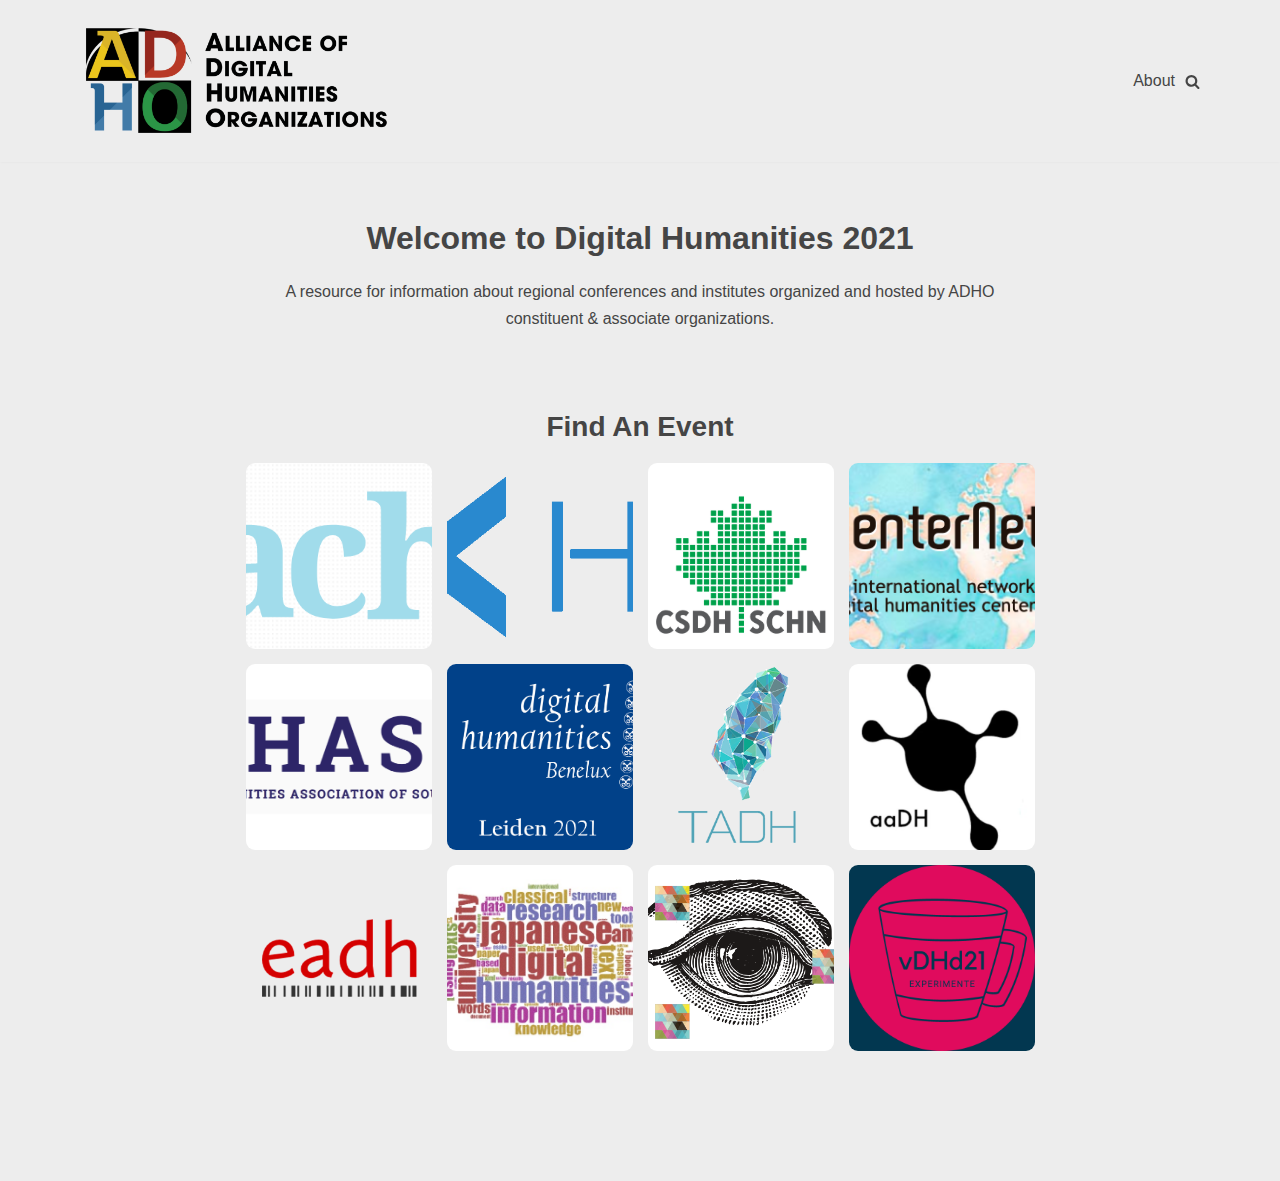
==== commit a5d1c76d: "Remove calendar page" ====
--- a/index.html
+++ b/index.html
@@ -8,23 +8,6 @@
 	<link rel="profile" href="http://gmpg.org/xfn/11">
 		<title>Digital Humanities 2021</title>
 <meta name="robots" content="max-image-preview:large">
-<script type="text/javascript">
-window._wpemojiSettings = {"baseUrl":"https:\/\/s.w.org\/images\/core\/emoji\/14.0.0\/72x72\/","ext":".png","svgUrl":"https:\/\/s.w.org\/images\/core\/emoji\/14.0.0\/svg\/","svgExt":".svg","source":{"concatemoji":"httpsdh2021.adho.org\/wp-includes\/js\/wp-emoji-release.min.js?ver=6.1.1"}};
-/*! This file is auto-generated */
-!function(e,a,t){var n,r,o,i=a.createElement("canvas"),p=i.getContext&&i.getContext("2d");function s(e,t){var a=String.fromCharCode,e=(p.clearRect(0,0,i.width,i.height),p.fillText(a.apply(this,e),0,0),i.toDataURL());return p.clearRect(0,0,i.width,i.height),p.fillText(a.apply(this,t),0,0),e===i.toDataURL()}function c(e){var t=a.createElement("script");t.src=e,t.defer=t.type="text/javascript",a.getElementsByTagName("head")[0].appendChild(t)}for(o=Array("flag","emoji"),t.supports={everything:!0,everythingExceptFlag:!0},r=0;r<o.length;r++)t.supports[o[r]]=function(e){if(p&&p.fillText)switch(p.textBaseline="top",p.font="600 32px Arial",e){case"flag":return s([127987,65039,8205,9895,65039],[127987,65039,8203,9895,65039])?!1:!s([55356,56826,55356,56819],[55356,56826,8203,55356,56819])&&!s([55356,57332,56128,56423,56128,56418,56128,56421,56128,56430,56128,56423,56128,56447],[55356,57332,8203,56128,56423,8203,56128,56418,8203,56128,56421,8203,56128,56430,8203,56128,56423,8203,56128,56447]);case"emoji":return!s([129777,127995,8205,129778,127999],[129777,127995,8203,129778,127999])}return!1}(o[r]),t.supports.everything=t.supports.everything&&t.supports[o[r]],"flag"!==o[r]&&(t.supports.everythingExceptFlag=t.supports.everythingExceptFlag&&t.supports[o[r]]);t.supports.everythingExceptFlag=t.supports.everythingExceptFlag&&!t.supports.flag,t.DOMReady=!1,t.readyCallback=function(){t.DOMReady=!0},t.supports.everything||(n=function(){t.readyCallback()},a.addEventListener?(a.addEventListener("DOMContentLoaded",n,!1),e.addEventListener("load",n,!1)):(e.attachEvent("onload",n),a.attachEvent("onreadystatechange",function(){"complete"===a.readyState&&t.readyCallback()})),(e=t.source||{}).concatemoji?c(e.concatemoji):e.wpemoji&&e.twemoji&&(c(e.twemoji),c(e.wpemoji)))}(window,document,window._wpemojiSettings);
-</script>
-<style type="text/css">img.wp-smiley,
-img.emoji {
-	display: inline !important;
-	border: none !important;
-	box-shadow: none !important;
-	height: 1em !important;
-	width: 1em !important;
-	margin: 0 0.07em !important;
-	vertical-align: -0.1em !important;
-	background: none !important;
-	padding: 0 !important;
-}</style>
 	<style id="vp-dynamic-styles-2anGKs-inline-css" type="text/css">.vp-id-2anGKs .vp-portfolio__items { --vp-items__gap: 15px; } .vp-id-2anGKs .vp-portfolio__items-style-fade { --vp-items-style-fade--image__border-radius: 9px; }</style>
 <link rel="stylesheet" id="visual-portfolio-css" href="/wp-content/plugins/visual-portfolio/assets/css/main.min.css?ver=2.21.2" type="text/css" media="all">
 <link rel="stylesheet" id="visual-portfolio-layout-tiles-css" href="/wp-content/plugins/visual-portfolio/assets/css/layout-tiles.min.css?ver=2.21.2" type="text/css" media="all">
@@ -39,7 +22,6 @@
 .wp-block-navigation a:where(:not(.wp-element-button)){color: inherit;}
 :where(.wp-block-columns.is-layout-flex){gap: 2em;}
 .wp-block-pullquote{font-size: 1.5em;line-height: 1.6;}</style>
-<link rel="stylesheet" id="ctf_styles-css" href="/wp-content/plugins/custom-twitter-feeds/css/ctf-styles.min.css?ver=2.0.3" type="text/css" media="all">
 <link rel="stylesheet" id="neve-style-css" href="/wp-content/themes/neve/assets/css/style-legacy.min.css?ver=3.4.9" type="text/css" media="all">
 <style id="neve-style-inline-css" type="text/css">.header-menu-sidebar-inner li.menu-item-nav-search { display: none; }
 		[data-row-id] .row { display: flex !important; align-items: center; flex-wrap: unset;}
@@ -57,9 +39,6 @@
 			}
 		}
  .container{ max-width: 748px; } .alignfull > [class*="__inner-container"], .alignwide > [class*="__inner-container"]{ max-width:718px;margin:auto } .button.button-primary, button, input[type=button], .btn, input[type="submit"], /* Buttons in navigation */ ul[id^="nv-primary-navigation"] li.button.button-primary > a, .menu li.button.button-primary > a, .wp-block-button.is-style-primary .wp-block-button__link, .wc-block-grid .wp-block-button .wp-block-button__link, form input[type="submit"], form button[type="submit"]{ background-color: var(--nv-primary-accent);color: #ffffff;border-radius:3px 3px 3px 3px;border:none;border-width:1px 1px 1px 1px; } .button.button-primary:hover, ul[id^="nv-primary-navigation"] li.button.button-primary > a:hover, .menu li.button.button-primary > a:hover, .wp-block-button.is-style-primary .wp-block-button__link:hover, .wc-block-grid .wp-block-button .wp-block-button__link:hover, form input[type="submit"]:hover, form button[type="submit"]:hover{ background-color: var(--nv-primary-accent);color: #ffffff; } .button.button-secondary:not(.secondary-default), .wp-block-button.is-style-secondary .wp-block-button__link{ background-color: var(--nv-primary-accent);color: #ffffff;border-radius:3px 3px 3px 3px;border:none;border-width:1px 1px 1px 1px; } .button.button-secondary.secondary-default{ background-color: var(--nv-primary-accent);color: #ffffff;border-radius:3px 3px 3px 3px;border:none;border-width:1px 1px 1px 1px; } .button.button-secondary:not(.secondary-default):hover, .wp-block-button.is-style-secondary .wp-block-button__link:hover{ background-color: var(--nv-primary-accent);color: #ffffff; } .button.button-secondary.secondary-default:hover{ background-color: var(--nv-primary-accent);color: #ffffff; } form input:read-write, form textarea, form select, form select option, form.wp-block-search input.wp-block-search__input, .widget select{ color: var(--nv-text-color); } form.search-form input:read-write{ padding-right:45px !important; } .global-styled{ --bgcolor: var(--nv-site-bg); } .header-main-inner,.header-main-inner a:not(.button),.header-main-inner .navbar-toggle{ color: var(--nv-text-color); } .header-main-inner .nv-icon svg,.header-main-inner .nv-contact-list svg{ fill: var(--nv-text-color); } .header-main-inner .icon-bar{ background-color: var(--nv-text-color); } .hfg_header .header-main-inner .nav-ul .sub-menu{ background-color: var(--nv-site-bg); } .hfg_header .header-main-inner{ background-color: var(--nv-site-bg); } .header-menu-sidebar .header-menu-sidebar-bg,.header-menu-sidebar .header-menu-sidebar-bg a:not(.button),.header-menu-sidebar .header-menu-sidebar-bg .navbar-toggle{ color: var(--nv-text-color); } .header-menu-sidebar .header-menu-sidebar-bg .nv-icon svg,.header-menu-sidebar .header-menu-sidebar-bg .nv-contact-list svg{ fill: var(--nv-text-color); } .header-menu-sidebar .header-menu-sidebar-bg .icon-bar{ background-color: var(--nv-text-color); } .hfg_header .header-menu-sidebar .header-menu-sidebar-bg .nav-ul .sub-menu{ background-color: var(--nv-site-bg); } .hfg_header .header-menu-sidebar .header-menu-sidebar-bg{ background-color: var(--nv-site-bg); } .header-menu-sidebar{ width: 360px; } .builder-item--logo .site-logo img{ max-width: 150px; } .builder-item--logo .site-logo{ padding:10px 0px 10px 0px; } .builder-item--logo{ margin:0px 0px 0px 0px; } .builder-item--nav-icon .navbar-toggle{ padding:10px 15px 10px 15px; } .builder-item--nav-icon{ margin:0px 0px 0px 0px; } .builder-item--primary-menu .nav-menu-primary > .nav-ul li:not(.woocommerce-mini-cart-item) > a,.builder-item--primary-menu .nav-menu-primary > .nav-ul .has-caret > a,.builder-item--primary-menu .nav-menu-primary > .nav-ul .neve-mm-heading span,.builder-item--primary-menu .nav-menu-primary > .nav-ul .has-caret{ color: var(--nv-text-color); } .builder-item--primary-menu .nav-menu-primary > .nav-ul li:not(.woocommerce-mini-cart-item) > a:after,.builder-item--primary-menu .nav-menu-primary > .nav-ul li > .has-caret > a:after{ background-color: var(--nv-secondary-accent); } .builder-item--primary-menu .nav-menu-primary > .nav-ul li:not(.woocommerce-mini-cart-item):hover > a,.builder-item--primary-menu .nav-menu-primary > .nav-ul li:hover > .has-caret > a,.builder-item--primary-menu .nav-menu-primary > .nav-ul li:hover > .has-caret{ color: var(--nv-secondary-accent); } .builder-item--primary-menu .nav-menu-primary > .nav-ul li:hover > .has-caret svg{ fill: var(--nv-secondary-accent); } .builder-item--primary-menu .nav-menu-primary > .nav-ul li.current-menu-item > a,.builder-item--primary-menu .nav-menu-primary > .nav-ul li.current_page_item > a,.builder-item--primary-menu .nav-menu-primary > .nav-ul li.current_page_item > .has-caret > a{ color: var(--nv-primary-accent); } .builder-item--primary-menu .nav-menu-primary > .nav-ul li.current-menu-item > .has-caret svg{ fill: var(--nv-primary-accent); } .builder-item--primary-menu .nav-ul > li:not(:last-of-type){ margin-right:20px; } .builder-item--primary-menu .style-full-height .nav-ul li:not(.menu-item-nav-search):not(.menu-item-nav-cart):hover > a:after{ width: calc(100% + 20px); } .builder-item--primary-menu .nav-ul li a, .builder-item--primary-menu .neve-mm-heading span{ min-height: 25px; } .builder-item--primary-menu{ font-size: 1em; line-height: 1.6em; letter-spacing: 0px; font-weight: 500; text-transform: none;padding:0px 0px 0px 0px;margin:0px 0px 0px 0px; } .builder-item--primary-menu svg{ width: 1em;height: 1em; } .builder-item--header_search_responsive a.nv-search.nv-icon > svg{ width: 15px;height: 15px; } .builder-item--header_search_responsive input[type=submit],.builder-item--header_search_responsive .nv-search-icon-wrap{ width: 14px; } .builder-item--header_search_responsive .nv-nav-search .search-form input[type=search]{ height: 40px; font-size: 14px;padding-right:50px;border-width:1px 1px 1px 1px;border-radius:1px 1px 1px 1px; } .builder-item--header_search_responsive .nv-search-icon-wrap .nv-icon svg{ width: 14px;height: 14px; } .builder-item--header_search_responsive .close-responsive-search svg{ width: 14px;height: 14px; } .builder-item--header_search_responsive{ padding:0px 10px 0px 10px;margin:0px 0px 0px 0px; } .footer-bottom-inner{ background-color: var(--nv-site-bg); } .footer-bottom-inner,.footer-bottom-inner a:not(.button),.footer-bottom-inner .navbar-toggle{ color: var(--nv-text-color); } .footer-bottom-inner .nv-icon svg,.footer-bottom-inner .nv-contact-list svg{ fill: var(--nv-text-color); } .footer-bottom-inner .icon-bar{ background-color: var(--nv-text-color); } .footer-bottom-inner .nav-ul .sub-menu{ background-color: var(--nv-site-bg); } @media(min-width: 576px){ .container{ max-width: 992px; } .header-menu-sidebar{ width: 360px; } .builder-item--logo .site-logo img{ max-width: 250px; } .builder-item--logo .site-logo{ padding:10px 0px 10px 0px; } .builder-item--logo{ margin:0px 0px 0px 0px; } .builder-item--nav-icon .navbar-toggle{ padding:10px 15px 10px 15px; } .builder-item--nav-icon{ margin:0px 0px 0px 0px; } .builder-item--primary-menu .nav-ul > li:not(:last-of-type){ margin-right:20px; } .builder-item--primary-menu .style-full-height .nav-ul li:not(.menu-item-nav-search):not(.menu-item-nav-cart):hover > a:after{ width: calc(100% + 20px); } .builder-item--primary-menu .nav-ul li a, .builder-item--primary-menu .neve-mm-heading span{ min-height: 25px; } .builder-item--primary-menu{ font-size: 1em; line-height: 1.6em; letter-spacing: 0px;padding:0px 0px 0px 0px;margin:0px 0px 0px 0px; } .builder-item--primary-menu svg{ width: 1em;height: 1em; } .builder-item--header_search_responsive input[type=submit],.builder-item--header_search_responsive .nv-search-icon-wrap{ width: 14px; } .builder-item--header_search_responsive .nv-nav-search .search-form input[type=search]{ height: 40px; font-size: 14px;padding-right:50px;border-width:1px 1px 1px 1px;border-radius:1px 1px 1px 1px; } .builder-item--header_search_responsive .nv-search-icon-wrap .nv-icon svg{ width: 14px;height: 14px; } .builder-item--header_search_responsive .close-responsive-search svg{ width: 14px;height: 14px; } .builder-item--header_search_responsive{ padding:0px 10px 0px 10px;margin:0px 0px 0px 0px; } }@media(min-width: 960px){ .container{ max-width: 1170px; } #content .container .col, #content .container-fluid .col{ max-width: 70%; } .alignfull > [class*="__inner-container"], .alignwide > [class*="__inner-container"]{ max-width:789px } .container-fluid .alignfull > [class*="__inner-container"], .container-fluid .alignwide > [class*="__inner-container"]{ max-width:calc(70% + 15px) } .nv-sidebar-wrap, .nv-sidebar-wrap.shop-sidebar{ max-width: 30%; } .header-menu-sidebar{ width: 360px; } .builder-item--logo .site-logo img{ max-width: 350px; } .builder-item--logo .site-logo{ padding:10px 0px 10px 0px; } .builder-item--logo{ margin:0px 0px 0px 0px; } .builder-item--nav-icon .navbar-toggle{ padding:10px 15px 10px 15px; } .builder-item--nav-icon{ margin:0px 0px 0px 0px; } .builder-item--primary-menu .nav-ul > li:not(:last-of-type){ margin-right:20px; } .builder-item--primary-menu .style-full-height .nav-ul li:not(.menu-item-nav-search):not(.menu-item-nav-cart) > a:after{ left:-10px;right:-10px } .builder-item--primary-menu .style-full-height .nav-ul li:not(.menu-item-nav-search):not(.menu-item-nav-cart):hover > a:after{ width: calc(100% + 20px); } .builder-item--primary-menu .nav-ul li a, .builder-item--primary-menu .neve-mm-heading span{ min-height: 25px; } .builder-item--primary-menu{ font-size: 1em; line-height: 1.6em; letter-spacing: 0px;padding:0px 0px 0px 0px;margin:0px 0px 0px 0px; } .builder-item--primary-menu svg{ width: 1em;height: 1em; } .builder-item--header_search_responsive input[type=submit],.builder-item--header_search_responsive .nv-search-icon-wrap{ width: 14px; } .builder-item--header_search_responsive .nv-nav-search .search-form input[type=search]{ height: 40px; font-size: 14px;padding-right:50px;border-width:1px 1px 1px 1px;border-radius:1px 1px 1px 1px; } .builder-item--header_search_responsive .nv-search-icon-wrap .nv-icon svg{ width: 14px;height: 14px; } .builder-item--header_search_responsive .close-responsive-search svg{ width: 14px;height: 14px; } .builder-item--header_search_responsive{ padding:0px 10px 0px 10px;margin:0px 0px 0px 0px; } }:root{--nv-primary-accent:#286493;--nv-secondary-accent:#95271e;--nv-site-bg:#ededed;--nv-light-bg:#ededed;--nv-dark-bg:#555555;--nv-text-color:#454545;--nv-text-dark-bg:#ededed;--nv-c-1:#236934;--nv-c-2:#dab428;--nv-fallback-ff:Arial, Helvetica, sans-serif;}</style>
-<link rel="stylesheet" id="simcal-qtip-css" href="/wp-content/plugins/google-calendar-events/assets/css/vendor/jquery.qtip.min.css?ver=3.1.36" type="text/css" media="all">
-<link rel="stylesheet" id="simcal-default-calendar-grid-css" href="/wp-content/plugins/google-calendar-events/assets/css/default-calendar-grid.min.css?ver=3.1.36" type="text/css" media="all">
-<link rel="stylesheet" id="simcal-default-calendar-list-css" href="/wp-content/plugins/google-calendar-events/assets/css/default-calendar-list.min.css?ver=3.1.36" type="text/css" media="all">
 <script type="text/javascript" src="/wp-includes/js/jquery/jquery.min.js?ver=3.6.1" id="jquery-core-js"></script>
 <script type="text/javascript" src="/wp-includes/js/jquery/jquery-migrate.min.js?ver=3.3.2" id="jquery-migrate-js"></script>
 <link rel="https://api.w.org/" href="/wp-json/">
@@ -116,7 +95,6 @@
 
 		<ul id="nv-primary-navigation-main" class="primary-menu-ul nav-ul menu-">
 <li id="menu-item-200" class="menu-item menu-item-type-post_type menu-item-object-page menu-item-200"><a href="/about/">About</a></li>
-<li id="menu-item-268" class="menu-item menu-item-type-custom menu-item-object-custom menu-item-268"><a href="/calendar/calendar/">Calendar</a></li>
 </ul>	</div>
 </div>
 
@@ -695,16 +673,6 @@
 		attributes: true
 	});
 </script>
-<script type="text/javascript" src="/wp-content/plugins/google-calendar-events/assets/js/vendor/jquery.qtip.min.js?ver=3.1.36" id="simcal-qtip-js"></script>
-<script type="text/javascript" src="/wp-content/plugins/google-calendar-events/assets/js/vendor/moment.min.js?ver=3.1.36" id="simcal-fullcal-moment-js"></script>
-<script type="text/javascript" src="/wp-content/plugins/google-calendar-events/assets/js/vendor/moment-timezone-with-data.min.js?ver=3.1.36" id="simcal-moment-timezone-js"></script>
-<script type="text/javascript" id="simcal-default-calendar-js-extra">
-/* <![CDATA[ */
-var simcal_default_calendar = {"ajax_url":"\/wp-admin\/admin-ajax.php","nonce":"5b64c80815","locale":"en_US","text_dir":"ltr","months":{"full":["January","February","March","April","May","June","July","August","September","October","November","December"],"short":["Jan","Feb","Mar","Apr","May","Jun","Jul","Aug","Sep","Oct","Nov","Dec"]},"days":{"full":["Sunday","Monday","Tuesday","Wednesday","Thursday","Friday","Saturday"],"short":["Sun","Mon","Tue","Wed","Thu","Fri","Sat"]},"meridiem":{"AM":"AM","am":"am","PM":"PM","pm":"pm"}};
-/* ]]> */
-</script>
-<script type="text/javascript" src="/wp-content/plugins/google-calendar-events/assets/js/default-calendar.min.js?ver=3.1.36" id="simcal-default-calendar-js"></script>
-<script type="text/javascript" src="/wp-content/plugins/google-calendar-events/assets/js/vendor/imagesloaded.pkgd.min.js?ver=3.1.36" id="simplecalendar-imagesloaded-js"></script>
 <script type="text/javascript" src="/wp-content/plugins/visual-portfolio/assets/vendor/simplebar/dist/simplebar.min.js?ver=5.3.0" id="simplebar-js"></script>
 <script type="text/javascript" src="/wp-content/plugins/visual-portfolio/assets/js/custom-scrollbar.min.js?ver=2.21.2" id="visual-portfolio-custom-scrollbar-js"></script>
 <script type="text/javascript" src="/wp-content/plugins/visual-portfolio/assets/vendor/isotope-layout/dist/isotope.pkgd.min.js?ver=3.0.6" id="isotope-js"></script>
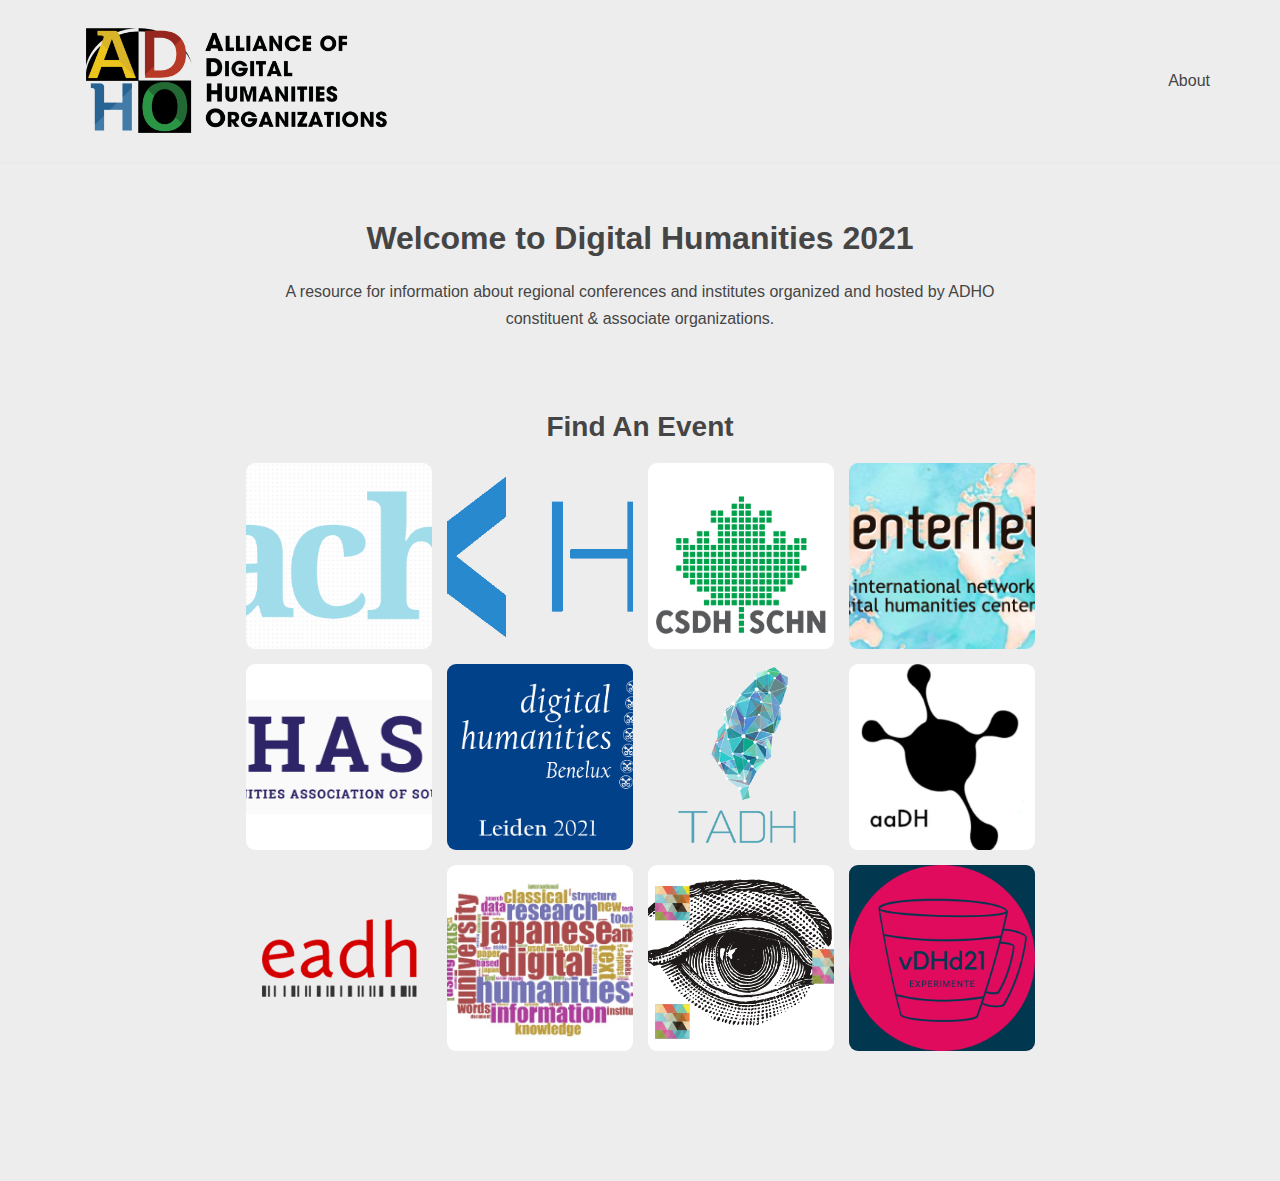
==== commit 64cfb13d: "Remove search UI" ====
--- a/index.html
+++ b/index.html
@@ -41,15 +41,9 @@
  .container{ max-width: 748px; } .alignfull > [class*="__inner-container"], .alignwide > [class*="__inner-container"]{ max-width:718px;margin:auto } .button.button-primary, button, input[type=button], .btn, input[type="submit"], /* Buttons in navigation */ ul[id^="nv-primary-navigation"] li.button.button-primary > a, .menu li.button.button-primary > a, .wp-block-button.is-style-primary .wp-block-button__link, .wc-block-grid .wp-block-button .wp-block-button__link, form input[type="submit"], form button[type="submit"]{ background-color: var(--nv-primary-accent);color: #ffffff;border-radius:3px 3px 3px 3px;border:none;border-width:1px 1px 1px 1px; } .button.button-primary:hover, ul[id^="nv-primary-navigation"] li.button.button-primary > a:hover, .menu li.button.button-primary > a:hover, .wp-block-button.is-style-primary .wp-block-button__link:hover, .wc-block-grid .wp-block-button .wp-block-button__link:hover, form input[type="submit"]:hover, form button[type="submit"]:hover{ background-color: var(--nv-primary-accent);color: #ffffff; } .button.button-secondary:not(.secondary-default), .wp-block-button.is-style-secondary .wp-block-button__link{ background-color: var(--nv-primary-accent);color: #ffffff;border-radius:3px 3px 3px 3px;border:none;border-width:1px 1px 1px 1px; } .button.button-secondary.secondary-default{ background-color: var(--nv-primary-accent);color: #ffffff;border-radius:3px 3px 3px 3px;border:none;border-width:1px 1px 1px 1px; } .button.button-secondary:not(.secondary-default):hover, .wp-block-button.is-style-secondary .wp-block-button__link:hover{ background-color: var(--nv-primary-accent);color: #ffffff; } .button.button-secondary.secondary-default:hover{ background-color: var(--nv-primary-accent);color: #ffffff; } form input:read-write, form textarea, form select, form select option, form.wp-block-search input.wp-block-search__input, .widget select{ color: var(--nv-text-color); } form.search-form input:read-write{ padding-right:45px !important; } .global-styled{ --bgcolor: var(--nv-site-bg); } .header-main-inner,.header-main-inner a:not(.button),.header-main-inner .navbar-toggle{ color: var(--nv-text-color); } .header-main-inner .nv-icon svg,.header-main-inner .nv-contact-list svg{ fill: var(--nv-text-color); } .header-main-inner .icon-bar{ background-color: var(--nv-text-color); } .hfg_header .header-main-inner .nav-ul .sub-menu{ background-color: var(--nv-site-bg); } .hfg_header .header-main-inner{ background-color: var(--nv-site-bg); } .header-menu-sidebar .header-menu-sidebar-bg,.header-menu-sidebar .header-menu-sidebar-bg a:not(.button),.header-menu-sidebar .header-menu-sidebar-bg .navbar-toggle{ color: var(--nv-text-color); } .header-menu-sidebar .header-menu-sidebar-bg .nv-icon svg,.header-menu-sidebar .header-menu-sidebar-bg .nv-contact-list svg{ fill: var(--nv-text-color); } .header-menu-sidebar .header-menu-sidebar-bg .icon-bar{ background-color: var(--nv-text-color); } .hfg_header .header-menu-sidebar .header-menu-sidebar-bg .nav-ul .sub-menu{ background-color: var(--nv-site-bg); } .hfg_header .header-menu-sidebar .header-menu-sidebar-bg{ background-color: var(--nv-site-bg); } .header-menu-sidebar{ width: 360px; } .builder-item--logo .site-logo img{ max-width: 150px; } .builder-item--logo .site-logo{ padding:10px 0px 10px 0px; } .builder-item--logo{ margin:0px 0px 0px 0px; } .builder-item--nav-icon .navbar-toggle{ padding:10px 15px 10px 15px; } .builder-item--nav-icon{ margin:0px 0px 0px 0px; } .builder-item--primary-menu .nav-menu-primary > .nav-ul li:not(.woocommerce-mini-cart-item) > a,.builder-item--primary-menu .nav-menu-primary > .nav-ul .has-caret > a,.builder-item--primary-menu .nav-menu-primary > .nav-ul .neve-mm-heading span,.builder-item--primary-menu .nav-menu-primary > .nav-ul .has-caret{ color: var(--nv-text-color); } .builder-item--primary-menu .nav-menu-primary > .nav-ul li:not(.woocommerce-mini-cart-item) > a:after,.builder-item--primary-menu .nav-menu-primary > .nav-ul li > .has-caret > a:after{ background-color: var(--nv-secondary-accent); } .builder-item--primary-menu .nav-menu-primary > .nav-ul li:not(.woocommerce-mini-cart-item):hover > a,.builder-item--primary-menu .nav-menu-primary > .nav-ul li:hover > .has-caret > a,.builder-item--primary-menu .nav-menu-primary > .nav-ul li:hover > .has-caret{ color: var(--nv-secondary-accent); } .builder-item--primary-menu .nav-menu-primary > .nav-ul li:hover > .has-caret svg{ fill: var(--nv-secondary-accent); } .builder-item--primary-menu .nav-menu-primary > .nav-ul li.current-menu-item > a,.builder-item--primary-menu .nav-menu-primary > .nav-ul li.current_page_item > a,.builder-item--primary-menu .nav-menu-primary > .nav-ul li.current_page_item > .has-caret > a{ color: var(--nv-primary-accent); } .builder-item--primary-menu .nav-menu-primary > .nav-ul li.current-menu-item > .has-caret svg{ fill: var(--nv-primary-accent); } .builder-item--primary-menu .nav-ul > li:not(:last-of-type){ margin-right:20px; } .builder-item--primary-menu .style-full-height .nav-ul li:not(.menu-item-nav-search):not(.menu-item-nav-cart):hover > a:after{ width: calc(100% + 20px); } .builder-item--primary-menu .nav-ul li a, .builder-item--primary-menu .neve-mm-heading span{ min-height: 25px; } .builder-item--primary-menu{ font-size: 1em; line-height: 1.6em; letter-spacing: 0px; font-weight: 500; text-transform: none;padding:0px 0px 0px 0px;margin:0px 0px 0px 0px; } .builder-item--primary-menu svg{ width: 1em;height: 1em; } .builder-item--header_search_responsive a.nv-search.nv-icon > svg{ width: 15px;height: 15px; } .builder-item--header_search_responsive input[type=submit],.builder-item--header_search_responsive .nv-search-icon-wrap{ width: 14px; } .builder-item--header_search_responsive .nv-nav-search .search-form input[type=search]{ height: 40px; font-size: 14px;padding-right:50px;border-width:1px 1px 1px 1px;border-radius:1px 1px 1px 1px; } .builder-item--header_search_responsive .nv-search-icon-wrap .nv-icon svg{ width: 14px;height: 14px; } .builder-item--header_search_responsive .close-responsive-search svg{ width: 14px;height: 14px; } .builder-item--header_search_responsive{ padding:0px 10px 0px 10px;margin:0px 0px 0px 0px; } .footer-bottom-inner{ background-color: var(--nv-site-bg); } .footer-bottom-inner,.footer-bottom-inner a:not(.button),.footer-bottom-inner .navbar-toggle{ color: var(--nv-text-color); } .footer-bottom-inner .nv-icon svg,.footer-bottom-inner .nv-contact-list svg{ fill: var(--nv-text-color); } .footer-bottom-inner .icon-bar{ background-color: var(--nv-text-color); } .footer-bottom-inner .nav-ul .sub-menu{ background-color: var(--nv-site-bg); } @media(min-width: 576px){ .container{ max-width: 992px; } .header-menu-sidebar{ width: 360px; } .builder-item--logo .site-logo img{ max-width: 250px; } .builder-item--logo .site-logo{ padding:10px 0px 10px 0px; } .builder-item--logo{ margin:0px 0px 0px 0px; } .builder-item--nav-icon .navbar-toggle{ padding:10px 15px 10px 15px; } .builder-item--nav-icon{ margin:0px 0px 0px 0px; } .builder-item--primary-menu .nav-ul > li:not(:last-of-type){ margin-right:20px; } .builder-item--primary-menu .style-full-height .nav-ul li:not(.menu-item-nav-search):not(.menu-item-nav-cart):hover > a:after{ width: calc(100% + 20px); } .builder-item--primary-menu .nav-ul li a, .builder-item--primary-menu .neve-mm-heading span{ min-height: 25px; } .builder-item--primary-menu{ font-size: 1em; line-height: 1.6em; letter-spacing: 0px;padding:0px 0px 0px 0px;margin:0px 0px 0px 0px; } .builder-item--primary-menu svg{ width: 1em;height: 1em; } .builder-item--header_search_responsive input[type=submit],.builder-item--header_search_responsive .nv-search-icon-wrap{ width: 14px; } .builder-item--header_search_responsive .nv-nav-search .search-form input[type=search]{ height: 40px; font-size: 14px;padding-right:50px;border-width:1px 1px 1px 1px;border-radius:1px 1px 1px 1px; } .builder-item--header_search_responsive .nv-search-icon-wrap .nv-icon svg{ width: 14px;height: 14px; } .builder-item--header_search_responsive .close-responsive-search svg{ width: 14px;height: 14px; } .builder-item--header_search_responsive{ padding:0px 10px 0px 10px;margin:0px 0px 0px 0px; } }@media(min-width: 960px){ .container{ max-width: 1170px; } #content .container .col, #content .container-fluid .col{ max-width: 70%; } .alignfull > [class*="__inner-container"], .alignwide > [class*="__inner-container"]{ max-width:789px } .container-fluid .alignfull > [class*="__inner-container"], .container-fluid .alignwide > [class*="__inner-container"]{ max-width:calc(70% + 15px) } .nv-sidebar-wrap, .nv-sidebar-wrap.shop-sidebar{ max-width: 30%; } .header-menu-sidebar{ width: 360px; } .builder-item--logo .site-logo img{ max-width: 350px; } .builder-item--logo .site-logo{ padding:10px 0px 10px 0px; } .builder-item--logo{ margin:0px 0px 0px 0px; } .builder-item--nav-icon .navbar-toggle{ padding:10px 15px 10px 15px; } .builder-item--nav-icon{ margin:0px 0px 0px 0px; } .builder-item--primary-menu .nav-ul > li:not(:last-of-type){ margin-right:20px; } .builder-item--primary-menu .style-full-height .nav-ul li:not(.menu-item-nav-search):not(.menu-item-nav-cart) > a:after{ left:-10px;right:-10px } .builder-item--primary-menu .style-full-height .nav-ul li:not(.menu-item-nav-search):not(.menu-item-nav-cart):hover > a:after{ width: calc(100% + 20px); } .builder-item--primary-menu .nav-ul li a, .builder-item--primary-menu .neve-mm-heading span{ min-height: 25px; } .builder-item--primary-menu{ font-size: 1em; line-height: 1.6em; letter-spacing: 0px;padding:0px 0px 0px 0px;margin:0px 0px 0px 0px; } .builder-item--primary-menu svg{ width: 1em;height: 1em; } .builder-item--header_search_responsive input[type=submit],.builder-item--header_search_responsive .nv-search-icon-wrap{ width: 14px; } .builder-item--header_search_responsive .nv-nav-search .search-form input[type=search]{ height: 40px; font-size: 14px;padding-right:50px;border-width:1px 1px 1px 1px;border-radius:1px 1px 1px 1px; } .builder-item--header_search_responsive .nv-search-icon-wrap .nv-icon svg{ width: 14px;height: 14px; } .builder-item--header_search_responsive .close-responsive-search svg{ width: 14px;height: 14px; } .builder-item--header_search_responsive{ padding:0px 10px 0px 10px;margin:0px 0px 0px 0px; } }:root{--nv-primary-accent:#286493;--nv-secondary-accent:#95271e;--nv-site-bg:#ededed;--nv-light-bg:#ededed;--nv-dark-bg:#555555;--nv-text-color:#454545;--nv-text-dark-bg:#ededed;--nv-c-1:#236934;--nv-c-2:#dab428;--nv-fallback-ff:Arial, Helvetica, sans-serif;}</style>
 <script type="text/javascript" src="/wp-includes/js/jquery/jquery.min.js?ver=3.6.1" id="jquery-core-js"></script>
 <script type="text/javascript" src="/wp-includes/js/jquery/jquery-migrate.min.js?ver=3.3.2" id="jquery-migrate-js"></script>
-<link rel="https://api.w.org/" href="/wp-json/">
-<link rel="alternate" type="application/json" href="/wp-json/wp/v2/pages/111">
-<link rel="EditURI" type="application/rsd+xml" title="RSD" href="/xmlrpc.php?rsd">
-<link rel="wlwmanifest" type="application/wlwmanifest+xml" href="/wp-includes/wlwmanifest.xml">
 <meta name="generator" content="WordPress 6.1.1">
 <link rel="canonical" href="/">
 <link rel="shortlink" href="/">
-<link rel="alternate" type="application/json+oembed" href="/wp-json/oembed/1.0/embed?url=https%3A%2F%2F%2F">
-<link rel="alternate" type="text/xml+oembed" href="/wp-json/oembed/1.0/embed?url=https%3A%2F%2F%2F&#038;format=xml">
 <script type="text/javascript">
 /* <![CDATA[ */
 var VPData = {"__":{"couldnt_retrieve_vp":"Couldn't retrieve Visual Portfolio ID.","pswp_close":"Close (Esc)","pswp_share":"Share","pswp_fs":"Toggle fullscreen","pswp_zoom":"Zoom in\/out","pswp_prev":"Previous (arrow left)","pswp_next":"Next (arrow right)","pswp_share_fb":"Share on Facebook","pswp_share_tw":"Tweet","pswp_share_pin":"Pin it","fancybox_close":"Close","fancybox_next":"Next","fancybox_prev":"Previous","fancybox_error":"The requested content cannot be loaded. <br \/> Please try again later.","fancybox_play_start":"Start slideshow","fancybox_play_stop":"Pause slideshow","fancybox_full_screen":"Full screen","fancybox_thumbs":"Thumbnails","fancybox_download":"Download","fancybox_share":"Share","fancybox_zoom":"Zoom"},"settingsPopupGallery":{"enable_on_wordpress_images":false,"vendor":"fancybox","deep_linking":false,"deep_linking_url_to_share_images":false,"show_arrows":true,"show_counter":true,"show_zoom_button":true,"show_fullscreen_button":true,"show_share_button":true,"show_close_button":true,"show_thumbs":true,"show_download_button":false,"show_slideshow":false,"click_to_zoom":true},"screenSizes":[320,576,768,992,1200]};
@@ -98,37 +92,6 @@
 </ul>	</div>
 </div>
 
-	</div>
-
-<div class="item--inner builder-item--header_search_responsive" data-section="header_search_responsive" data-item-id="header_search_responsive">
-	<div class="nv-search-icon-component">
-	<div class="menu-item-nav-search canvas">
-		<a aria-label="Search" href="#" class="nv-icon nv-search">
-				<svg width="15" height="15" viewbox="0 0 1792 1792" xmlns="http://www.w3.org/2000/svg"><path d="M1216 832q0-185-131.5-316.5t-316.5-131.5-316.5 131.5-131.5 316.5 131.5 316.5 316.5 131.5 316.5-131.5 131.5-316.5zm512 832q0 52-38 90t-90 38q-54 0-90-38l-343-342q-179 124-399 124-143 0-273.5-55.5t-225-150-150-225-55.5-273.5 55.5-273.5 150-225 225-150 273.5-55.5 273.5 55.5 225 150 150 225 55.5 273.5q0 220-124 399l343 343q37 37 37 90z"></path></svg>
-			</a>		<div class="nv-nav-search" aria-label="search">
-			<div class="form-wrap container responsive-search">
-				
-<form role="search" method="get" class="search-form" action="https://dh2021.adho.org/">
-	<label>
-		<span class="screen-reader-text">Search for...</span>
-	</label>
-	<input type="search" class="search-field" aria-label="Search" placeholder="Search for..." value="" name="s">
-	<button type="submit" class="search-submit nv-submit" aria-label="Search">
-		<span class="nv-search-icon-wrap">
-			<span class="nv-icon nv-search">
-				<svg width="15" height="15" viewbox="0 0 1792 1792" xmlns="http://www.w3.org/2000/svg"><path d="M1216 832q0-185-131.5-316.5t-316.5-131.5-316.5 131.5-131.5 316.5 131.5 316.5 316.5 131.5 316.5-131.5 131.5-316.5zm512 832q0 52-38 90t-90 38q-54 0-90-38l-343-342q-179 124-399 124-143 0-273.5-55.5t-225-150-150-225-55.5-273.5 55.5-273.5 150-225 225-150 273.5-55.5 273.5 55.5 225 150 150 225 55.5 273.5q0 220-124 399l343 343q37 37 37 90z"></path></svg>
-			</span></span>
-	</button>
-	</form>
-			</div>
-							<div class="close-container container responsive-search">
-					<button class="close-responsive-search" aria-label="Close">
-						<svg width="50" height="50" viewbox="0 0 20 20" fill="#555555"><path d="M14.95 6.46L11.41 10l3.54 3.54l-1.41 1.41L10 11.42l-3.53 3.53l-1.42-1.42L8.58 10L5.05 6.47l1.42-1.42L10 8.58l3.54-3.53z"></path></svg>
-					</button>
-				</div>
-					</div>
-	</div>
-</div>
 	</div>
 
 </div>							</div>
@@ -620,11 +583,6 @@
 
 </div>
 <!--/.wrapper-->
-<script type="text/javascript" id="neve-script-js-extra">
-/* <![CDATA[ */
-var NeveProperties = {"ajaxurl":"httpsdh2021.adho.org\/wp-admin\/admin-ajax.php","nonce":"da71bb41e5","isRTL":"","isCustomize":"","infScroll":"enabled","maxPages":"0","endpoint":"httpsdh2021.adho.org\/wp-json\/nv\/v1\/posts\/page\/","query":"[]","lang":"en_US"};
-/* ]]> */
-</script>
 <script type="text/javascript" src="/wp-content/themes/neve/assets/js/build/modern/frontend.js?ver=3.4.9" id="neve-script-js" async></script>
 <script type="text/javascript" id="neve-script-js-after">
 	var html = document.documentElement;
